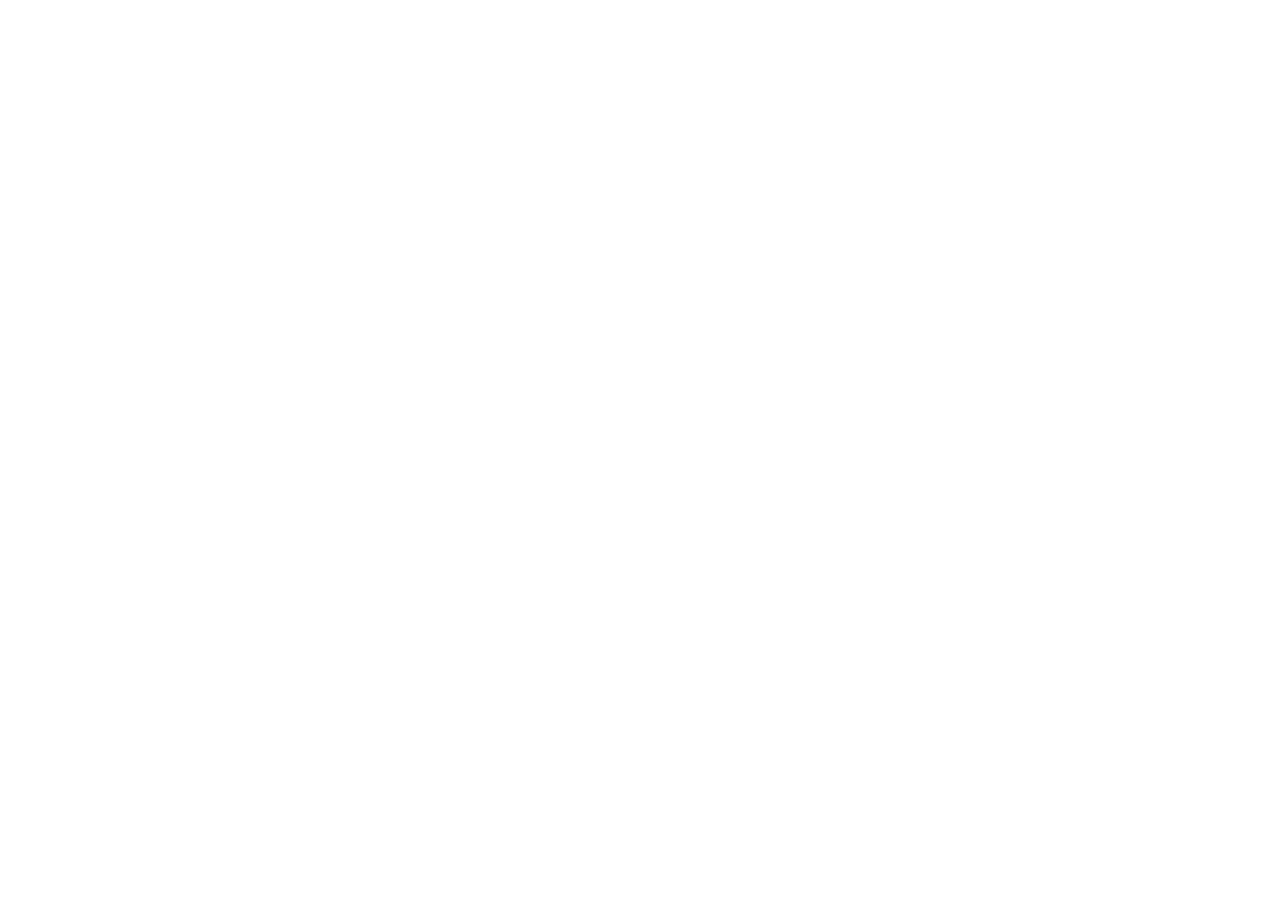
==== index.html @ 8ff92136 "primero" ====
<!DOCTYPE html>
<html lang="en">
<head>
    <meta charset="UTF-8">
    <meta http-equiv="X-UA-Compatible" content="IE=edge">
    <meta name="viewport" content="width=device-width, initial-scale=1.0">
    <title>Document</title>
</head>
<body>
    
</body>
</html>
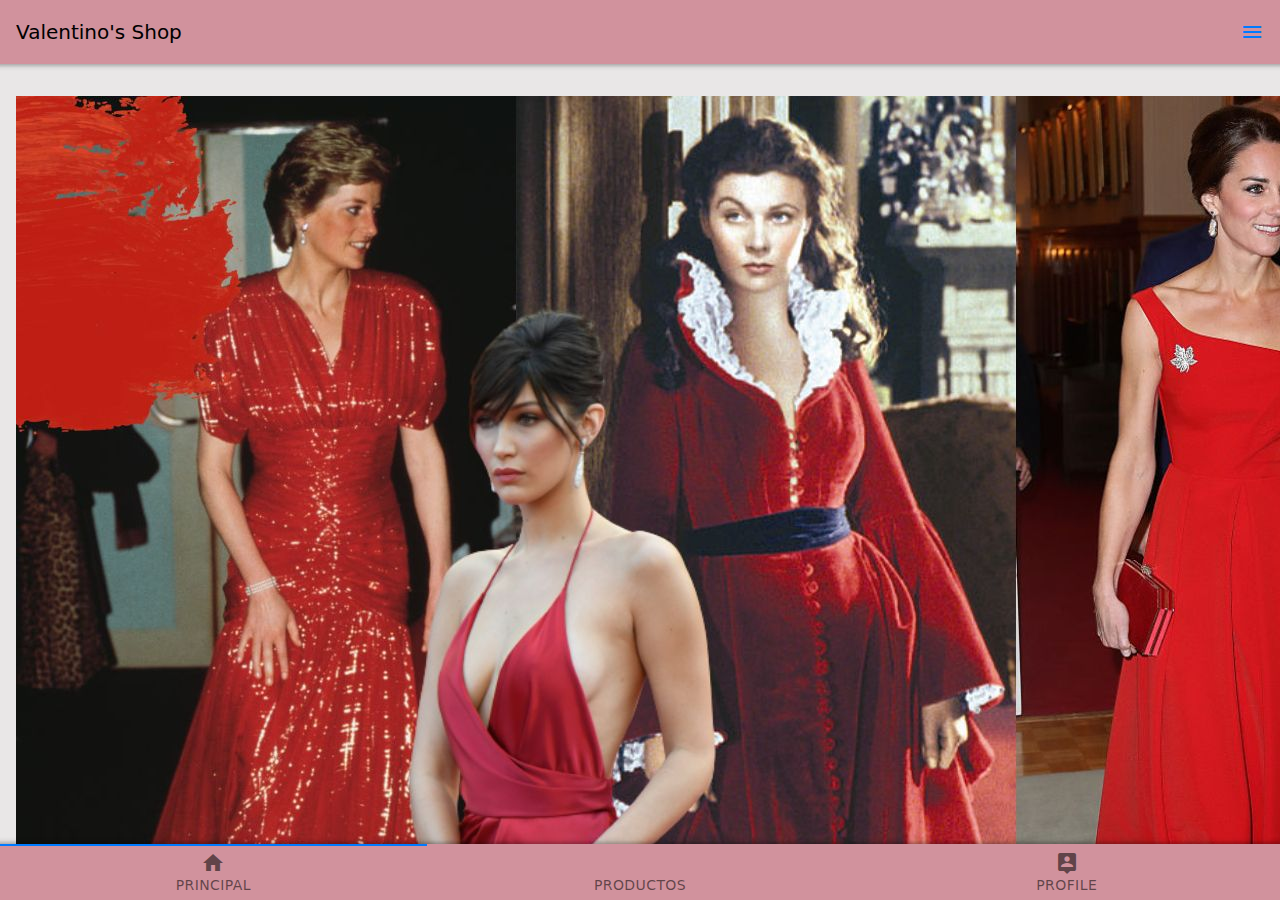
==== commit 96634439: "Dassa" ====
--- a/index.html
+++ b/index.html
@@ -4,9 +4,275 @@
     <meta charset="UTF-8">
     <meta http-equiv="X-UA-Compatible" content="IE=edge">
     <meta name="viewport" content="width=device-width, initial-scale=1.0">
-    <title>Document</title>
+    <title>Valentino's Shop</title>
+
+    <link href="css/framework7.bundle.min.css" rel="stylesheet">
+    <link href="https://fonts.googleapis.com/icon?family=Material+Icons" rel="stylesheet">
+    <link href="css/style.css" rel="stylesheet">
 </head>
 <body>
-    
+    <div id="app">
+		<div class="view view-main view-init">
+			
+			<section class="panel panel-left panel-cover" >
+			
+				<div class="info-menu" style="background-color: rgb(209, 146, 157);">
+								
+					<div class="row">
+					
+						<article class="col-30 text-align-center">
+							<span class="material-icons icon-usuario">portrait</span>
+						</article>
+						<article class="col-70">
+							<p class="nombre">Nombre Completo</p>
+							<p>nombre@gmail.com</p>
+							<p>Honduras</p>
+						</article>
+					
+					</div>
+					
+					<a href="#" class="button button-fill button-perfil"><span class="material-icons">logout</span>Logout</a>
+				</div>
+								
+				<h2 class="block-title">Menu</h2>
+				
+                <!-- CATEGORIAS -->
+				<div class="list accordion-list" style="margin-bottom: 0;">
+					<ul>
+						<li class="accordion-item" ><a href="#" class="item-content item-link" >
+							<div class="item-inner">
+							  <div class="item-title">Categories</div>
+							</div></a>
+						  <div class="accordion-item-content">
+							<div class="block">
+							 
+								<div class="list">
+								  <ul>
+									<li>
+									  <a href="/productos/" class="item-content panel-close">
+										<div class="item-inner">
+											<div class="item-title-row">
+												<div class="item-title" style="color: rgb(209, 146, 157);">Ropa de Mujer</div>
+											</div> 					
+										</div>
+									  </a>
+									</li>
+									<li>
+									  <a href="/productos/" class="item-content panel-close">
+										<div class="item-inner">
+											<div class="item-title-row">
+												<div class="item-title"  style="color: rgb(209, 146, 157);">Ropa de Hombre</div>
+											</div> 					
+										</div>
+									  </a>
+									</li>
+
+                                    <li>
+                                        <a href="/productos/" class="item-content panel-close">
+                                          <div class="item-inner">
+                                              <div class="item-title-row">
+                                                  <div class="item-title" style="color: rgb(209, 146, 157);">Ropa de Niño</div>
+                                              </div> 					
+                                          </div>
+                                        </a>
+                                      </li>
+									</ul>
+								</div>
+							</div>
+						  </div>
+						</li>
+					</ul>
+				</div>
+				
+				<div class="list media-list" style="margin-top: 0;">
+				  <ul>
+					<li>
+					  <a href="/home/" class="item-link item-content panel-close">
+						<div class="item-media"><i class="material-icons"  style="color: rgb(209, 146, 157);">home</i></div>
+						<div class="item-inner">
+							<div class="item-title-row">
+								<div class="item-title">Inicio</div>
+							</div> 					
+						</div>
+					  </a>
+					</li>
+					<li>
+					  <a href="/productos/" class="item-link item-content panel-close">
+						<div class="item-media"><i class="material-icons"  style="color: rgb(209, 146, 157);">inventory</i></div>
+						<div class="item-inner">
+							<div class="item-title-row">
+								<div class="item-title">Favoritos</div>
+							</div> 					
+						</div>
+					  </a>
+					</li>
+					<li>
+					  <a href="/home/" class="item-link item-content">
+						<div class="item-media"><i class="material-icons"  style="color: rgb(209, 146, 157);">shopping_cart</i></div>
+						<div class="item-inner">
+							<div class="item-title-row">
+								<div class="item-title">Carito</div>
+							</div> 					
+						</div>
+					  </a>
+					</li>
+					<li>
+					  <a href="/home/" class="item-link item-content">
+						<div class="item-media"><i class="material-icons"  style="color: rgb(209, 146, 157);">shopping_bag</i></div>
+						<div class="item-inner">
+							<div class="item-title-row">
+								<div class="item-title">Mi Orden</div>
+							</div> 					
+						</div>
+					  </a>
+					</li>
+					<li>
+					  <a href="/home/" class="item-link item-content">
+						<div class="item-media"><i class="material-icons" style="color: rgb(209, 146, 157);">person_pin</i></div>
+						<div class="item-inner">
+							<div class="item-title-row">
+								<div class="item-title">Profile</div>
+							</div> 					
+						</div>
+					  </a>
+					</li>
+				  </ul>
+				</div>
+								
+			
+			</section>
+        
+			<section data-name="home" class="page">
+
+			  <!-- Top Navbar -->
+			  <nav class="navbar">
+				<div class="navbar-bg"></div>
+				<div class="navbar-inner" style="background-color: rgb(209, 146, 157);">
+				  	<div class="title">Valentino's Shop</div>
+					<div class="right">
+						<a href="#" class="link panel-open" data-panel=".panel-left"><span class="material-icons">menu</span></a>
+					</div>
+				</div>
+			  </nav>
+
+
+			  <section class="page-content" style="background-color: rgb(233, 231, 231);">
+                <div class="block">
+                    <div class="banner-inicio" style="background-color: #fff; border-radius: 5px;">
+                        <div class="row">
+                            <article class="col-auto">
+                                <img src="img/RopaMujer/Vestidos/vestidos-rojos-1610627155.jpg" class="img-fluid">
+                            </article>
+                            <article class="col-45">
+                                <h4 style="color: black;">Nuevo Surtido de: </h4>
+                                <h1 style="color: black; font-size: 20px; font-family: 'Gill Sans', 'Gill Sans MT', Calibri, 'Trebuchet MS', sans-serif;"><b>Ropa Femenina</b></h1>
+                               
+                            </article>
+                            
+                            <article class="col-55">
+                                <div class="precio">
+                                    Desde <b>$24.00</b>
+                                </div>
+                            </article>
+                        </div>
+                </div>
+
+                <div class="block-title">Styled Cards</div>
+                <div class="card demo-card-header-pic">
+                  <div style="background-image:url(./img/RopaMujer/Camisa/10f7087f4c95cf14f232981d6c8e53c7.jpg); "
+                    class="card-header align-items-flex-end">Journey To Mountains</div>
+                  <div class="card-content card-content-padding">
+                    <p>Quisque eget vestibulum nulla. Quisque quis dui quis ex ultricies efficitur vitae non felis. Phasellus
+                      quis nibh hendrerit...</p>
+                  </div>
+                  <div class="card-footer"><a href="#" class="link">Like</a><a href="#" class="link">Read more</a></div>
+                </div>
+
+                
+
+
+                </div>
+                    
+               
+			  </section>
+
+			</section>
+
+			<nav class="toolbar toolbar-bottom tabbar tabbar-labels" style="background-color: rgb(209, 146, 157);">
+			  <div class="toolbar-inner">
+				<a class="tab-link">
+					<i class="material-icons">home</i>
+					Principal
+				</a>
+				<a class="tab-link">
+					<i class="material-icons">inventory</i>
+					Productos
+				</a>
+				<a class="tab-link">
+					<i class="material-icons">person_pin</i>
+					Profile
+				</a>
+			  </div>
+			</nav>
+			
+
+            <!--- 
+			<section id="login" class="login-screen modal-in">
+				<div class="view">
+					<section class="page">
+						<div class="page-content login-screen-content">
+							<div class="login-screen-title">
+								<h2>Are You Member?</h2>
+								<h4>Sign in to Continue</h4>
+							</div>
+							<div class="block">
+							
+								<form id="form-login" autocomplete="off">
+								  <div class="list">
+									<ul>
+									  <li class="item-content item-input">
+										<div class="item-inner">
+										  <div class="item-title item-floating-label">Username</div>
+										  <div class="item-input-wrap">
+											<input type="text" id="userNameField" name="username" placeholder="Your username" required validate>
+										  </div>
+										</div>
+									  </li>
+									  <li class="item-content item-input">
+										<div class="item-inner">
+										  <div class="item-title item-floating-label">Password</div>
+										  <div class="item-input-wrap">
+											<input type="password" name="password" placeholder="Your password" required validate>
+										  </div>
+										</div>
+									  </li>
+									</ul>
+								  </div>
+								  <div class="list">
+									<ul>
+									  <li><a href="#" class="button button-fill" id="btnLogin">Sign In</a></li>
+									</ul>
+									<div class="block-footer">
+									  <p>Not member? <a href="/sign-up/" class="link">Sign Up</a></p>
+									  <p><a href="#" class="login-screen-close">Cancel</a></p>
+									</div>
+								  </div>
+								</form>
+								
+							</div>-->
+						
+                        </div><!-- /page-content -->
+					</section><!-- /page -->
+				</div><!-- /view -->
+			</section>
+
+
+
+            
+		</div> 
+	</div>
+
+    <script src="js/framework7.bundle.min.js"></script>
+	<script src="js/app.js"></script>
 </body>
 </html>--- a/css/framework7.bundle.min.css
+++ b/css/framework7.bundle.min.css
@@ -0,0 +1,13 @@
+/**
+ * Framework7 5.7.5
+ * Full featured mobile HTML framework for building iOS & Android apps
+ * https://framework7.io/
+ *
+ * Copyright 2014-2020 Vladimir Kharlampidi
+ *
+ * Released under the MIT License
+ *
+ * Released on: May 16, 2020
+ */
+
+:root{--f7-theme-color:#007aff;--f7-theme-color-rgb:0,122,255;--f7-theme-color-shade:#0066d6;--f7-theme-color-tint:#298fff;--f7-safe-area-left:0px;--f7-safe-area-right:0px;--f7-safe-area-top:0px;--f7-safe-area-bottom:0px;--f7-safe-area-outer-left:0px;--f7-safe-area-outer-right:0px;--f7-device-pixel-ratio:1}@supports (left:env(safe-area-inset-left)){:root{--f7-safe-area-top:env(safe-area-inset-top);--f7-safe-area-bottom:env(safe-area-inset-bottom)}:root .ios-edges,:root .ios-left-edge,:root .panel-left,:root .popup,:root .safe-area-left,:root .safe-areas,:root .sheet-modal{--f7-safe-area-left:env(safe-area-inset-left);--f7-safe-area-outer-left:env(safe-area-inset-left)}:root .ios-edges,:root .ios-right-edge,:root .panel-right,:root .popup,:root .safe-area-right,:root .safe-areas,:root .sheet-modal{--f7-safe-area-right:env(safe-area-inset-right);--f7-safe-area-outer-right:env(safe-area-inset-right)}:root .no-ios-edges,:root .no-ios-left-edge,:root .no-safe-area-left,:root .no-safe-areas{--f7-safe-area-left:0px;--f7-safe-area-outer-left:0px}:root .no-ios-edges,:root .no-ios-right-edge,:root .no-safe-area-right,:root .no-safe-areas{--f7-safe-area-right:0px;--f7-safe-area-outer-right:0px}}@media (-webkit-min-device-pixel-ratio:2),(min-resolution:2dppx){:root{--f7-device-pixel-ratio:2}}@media (-webkit-min-device-pixel-ratio:3),(min-resolution:3dppx){:root{--f7-device-pixel-ratio:3}}:root{--f7-font-size:14px;--f7-bars-bg-image:none;--f7-bars-translucent-opacity:0.8;--f7-bars-translucent-blur:20px;--f7-bars-shadow-bottom-image:linear-gradient(to bottom, rgba(0, 0, 0, 0.25) 0%, rgba(0, 0, 0, 0.08) 40%, rgba(0, 0, 0, 0.04) 50%, rgba(0, 0, 0, 0) 90%, rgba(0, 0, 0, 0) 100%);--f7-bars-shadow-top-image:linear-gradient(to top, rgba(0, 0, 0, 0.25) 0%, rgba(0, 0, 0, 0.08) 40%, rgba(0, 0, 0, 0.04) 50%, rgba(0, 0, 0, 0) 90%, rgba(0, 0, 0, 0) 100%);--f7-bars-text-color:#000;--f7-bars-bg-color:#f7f7f8;--f7-bars-bg-color-rgb:247,247,248}:root .theme-dark,:root.theme-dark{--f7-bars-text-color:#fff}.ios{--f7-font-family:-apple-system,SF Pro Text,SF UI Text,system-ui,Helvetica Neue,Helvetica,Arial,sans-serif;--f7-line-height:1.4;--f7-text-color:#000;--f7-bars-border-color:rgba(0, 0, 0, 0.25)}.ios .theme-dark,.ios.theme-dark{--f7-text-color:#fff;--f7-bars-bg-color:#121212;--f7-bars-bg-color-rgb:22,22,22;--f7-bars-border-color:rgba(255, 255, 255, 0.16)}.md{--f7-font-family:Roboto,system-ui,Noto,Helvetica,Arial,sans-serif;--f7-line-height:1.5;--f7-bars-border-color:transparent;--f7-text-color:#212121}.md .theme-dark,.md.theme-dark{--f7-text-color:rgba(255, 255, 255, 0.87);--f7-bars-bg-color:#202020}.aurora{--f7-font-family:-apple-system,system-ui,Helvetica,Arial,sans-serif;--f7-line-height:1.5;--f7-text-color:#000;--f7-bars-border-color:rgba(0, 0, 0, 0.2)}.aurora .theme-dark,.aurora.theme-dark{--f7-text-color:#fff;--f7-bars-bg-color:#202020;--f7-bars-border-color:rgba(255, 255, 255, 0.1)}.text-color-primary{--f7-theme-color-text-color:var(--f7-theme-color)}.bg-color-primary{--f7-theme-color-bg-color:var(--f7-theme-color)}.border-color-primary{--f7-theme-color-border-color:var(--f7-theme-color)}.ripple-color-primary{--f7-theme-color-ripple-color:rgba(var(--f7-theme-color-rgb), 0.3)}:root{--f7-color-red:#ff3b30;--f7-color-red-rgb:255,59,48;--f7-color-red-shade:#ff1407;--f7-color-red-tint:#ff6259;--f7-color-green:#4cd964;--f7-color-green-rgb:76,217,100;--f7-color-green-shade:#2cd048;--f7-color-green-tint:#6ee081;--f7-color-blue:#2196f3;--f7-color-blue-rgb:33,150,243;--f7-color-blue-shade:#0c82df;--f7-color-blue-tint:#48a8f5;--f7-color-pink:#ff2d55;--f7-color-pink-rgb:255,45,85;--f7-color-pink-shade:#ff0434;--f7-color-pink-tint:#ff5676;--f7-color-yellow:#ffcc00;--f7-color-yellow-rgb:255,204,0;--f7-color-yellow-shade:#d6ab00;--f7-color-yellow-tint:#ffd429;--f7-color-orange:#ff9500;--f7-color-orange-rgb:255,149,0;--f7-color-orange-shade:#d67d00;--f7-color-orange-tint:#ffa629;--f7-color-purple:#9c27b0;--f7-color-purple-rgb:156,39,176;--f7-color-purple-shade:#7e208f;--f7-color-purple-tint:#b92fd1;--f7-color-deeppurple:#673ab7;--f7-color-deeppurple-rgb:103,58,183;--f7-color-deeppurple-shade:#563098;--f7-color-deeppurple-tint:#7c52c8;--f7-color-lightblue:#5ac8fa;--f7-color-lightblue-rgb:90,200,250;--f7-color-lightblue-shade:#32bbf9;--f7-color-lightblue-tint:#82d5fb;--f7-color-teal:#009688;--f7-color-teal-rgb:0,150,136;--f7-color-teal-shade:#006d63;--f7-color-teal-tint:#00bfad;--f7-color-lime:#cddc39;--f7-color-lime-rgb:205,220,57;--f7-color-lime-shade:#bac923;--f7-color-lime-tint:#d6e25c;--f7-color-deeporange:#ff6b22;--f7-color-deeporange-rgb:255,107,34;--f7-color-deeporange-shade:#f85200;--f7-color-deeporange-tint:#ff864b;--f7-color-gray:#8e8e93;--f7-color-gray-rgb:142,142,147;--f7-color-gray-shade:#79797f;--f7-color-gray-tint:#a3a3a7;--f7-color-white:#ffffff;--f7-color-white-rgb:255,255,255;--f7-color-white-shade:#ebebeb;--f7-color-white-tint:#ffffff;--f7-color-black:#000000;--f7-color-black-rgb:0,0,0;--f7-color-black-shade:#000000;--f7-color-black-tint:#141414}.color-theme-red{--f7-theme-color:#ff3b30;--f7-theme-color-rgb:255,59,48;--f7-theme-color-shade:#ff1407;--f7-theme-color-tint:#ff6259}.color-theme-green{--f7-theme-color:#4cd964;--f7-theme-color-rgb:76,217,100;--f7-theme-color-shade:#2cd048;--f7-theme-color-tint:#6ee081}.color-theme-blue{--f7-theme-color:#2196f3;--f7-theme-color-rgb:33,150,243;--f7-theme-color-shade:#0c82df;--f7-theme-color-tint:#48a8f5}.color-theme-pink{--f7-theme-color:#ff2d55;--f7-theme-color-rgb:255,45,85;--f7-theme-color-shade:#ff0434;--f7-theme-color-tint:#ff5676}.color-theme-yellow{--f7-theme-color:#ffcc00;--f7-theme-color-rgb:255,204,0;--f7-theme-color-shade:#d6ab00;--f7-theme-color-tint:#ffd429}.color-theme-orange{--f7-theme-color:#ff9500;--f7-theme-color-rgb:255,149,0;--f7-theme-color-shade:#d67d00;--f7-theme-color-tint:#ffa629}.color-theme-purple{--f7-theme-color:#9c27b0;--f7-theme-color-rgb:156,39,176;--f7-theme-color-shade:#7e208f;--f7-theme-color-tint:#b92fd1}.color-theme-deeppurple{--f7-theme-color:#673ab7;--f7-theme-color-rgb:103,58,183;--f7-theme-color-shade:#563098;--f7-theme-color-tint:#7c52c8}.color-theme-lightblue{--f7-theme-color:#5ac8fa;--f7-theme-color-rgb:90,200,250;--f7-theme-color-shade:#32bbf9;--f7-theme-color-tint:#82d5fb}.color-theme-teal{--f7-theme-color:#009688;--f7-theme-color-rgb:0,150,136;--f7-theme-color-shade:#006d63;--f7-theme-color-tint:#00bfad}.color-theme-lime{--f7-theme-color:#cddc39;--f7-theme-color-rgb:205,220,57;--f7-theme-color-shade:#bac923;--f7-theme-color-tint:#d6e25c}.color-theme-deeporange{--f7-theme-color:#ff6b22;--f7-theme-color-rgb:255,107,34;--f7-theme-color-shade:#f85200;--f7-theme-color-tint:#ff864b}.color-theme-gray{--f7-theme-color:#8e8e93;--f7-theme-color-rgb:142,142,147;--f7-theme-color-shade:#79797f;--f7-theme-color-tint:#a3a3a7}.color-theme-white{--f7-theme-color:#ffffff;--f7-theme-color-rgb:255,255,255;--f7-theme-color-shade:#ebebeb;--f7-theme-color-tint:#ffffff}.color-theme-black{--f7-theme-color:#000000;--f7-theme-color-rgb:0,0,0;--f7-theme-color-shade:#000000;--f7-theme-color-tint:#141414}.color-red{--f7-theme-color:#ff3b30;--f7-theme-color-rgb:255,59,48;--f7-theme-color-shade:#ff1407;--f7-theme-color-tint:#ff6259}.text-color-red{--f7-theme-color-text-color:#ff3b30}.bg-color-red{--f7-theme-color-bg-color:#ff3b30}.border-color-red{--f7-theme-color-border-color:#ff3b30}.ripple-color-red,.ripple-red{--f7-theme-color-ripple-color:rgba(255, 59, 48, 0.3)}.color-green{--f7-theme-color:#4cd964;--f7-theme-color-rgb:76,217,100;--f7-theme-color-shade:#2cd048;--f7-theme-color-tint:#6ee081}.text-color-green{--f7-theme-color-text-color:#4cd964}.bg-color-green{--f7-theme-color-bg-color:#4cd964}.border-color-green{--f7-theme-color-border-color:#4cd964}.ripple-color-green,.ripple-green{--f7-theme-color-ripple-color:rgba(76, 217, 100, 0.3)}.color-blue{--f7-theme-color:#2196f3;--f7-theme-color-rgb:33,150,243;--f7-theme-color-shade:#0c82df;--f7-theme-color-tint:#48a8f5}.text-color-blue{--f7-theme-color-text-color:#2196f3}.bg-color-blue{--f7-theme-color-bg-color:#2196f3}.border-color-blue{--f7-theme-color-border-color:#2196f3}.ripple-blue,.ripple-color-blue{--f7-theme-color-ripple-color:rgba(33, 150, 243, 0.3)}.color-pink{--f7-theme-color:#ff2d55;--f7-theme-color-rgb:255,45,85;--f7-theme-color-shade:#ff0434;--f7-theme-color-tint:#ff5676}.text-color-pink{--f7-theme-color-text-color:#ff2d55}.bg-color-pink{--f7-theme-color-bg-color:#ff2d55}.border-color-pink{--f7-theme-color-border-color:#ff2d55}.ripple-color-pink,.ripple-pink{--f7-theme-color-ripple-color:rgba(255, 45, 85, 0.3)}.color-yellow{--f7-theme-color:#ffcc00;--f7-theme-color-rgb:255,204,0;--f7-theme-color-shade:#d6ab00;--f7-theme-color-tint:#ffd429}.text-color-yellow{--f7-theme-color-text-color:#ffcc00}.bg-color-yellow{--f7-theme-color-bg-color:#ffcc00}.border-color-yellow{--f7-theme-color-border-color:#ffcc00}.ripple-color-yellow,.ripple-yellow{--f7-theme-color-ripple-color:rgba(255, 204, 0, 0.3)}.color-orange{--f7-theme-color:#ff9500;--f7-theme-color-rgb:255,149,0;--f7-theme-color-shade:#d67d00;--f7-theme-color-tint:#ffa629}.text-color-orange{--f7-theme-color-text-color:#ff9500}.bg-color-orange{--f7-theme-color-bg-color:#ff9500}.border-color-orange{--f7-theme-color-border-color:#ff9500}.ripple-color-orange,.ripple-orange{--f7-theme-color-ripple-color:rgba(255, 149, 0, 0.3)}.color-purple{--f7-theme-color:#9c27b0;--f7-theme-color-rgb:156,39,176;--f7-theme-color-shade:#7e208f;--f7-theme-color-tint:#b92fd1}.text-color-purple{--f7-theme-color-text-color:#9c27b0}.bg-color-purple{--f7-theme-color-bg-color:#9c27b0}.border-color-purple{--f7-theme-color-border-color:#9c27b0}.ripple-color-purple,.ripple-purple{--f7-theme-color-ripple-color:rgba(156, 39, 176, 0.3)}.color-deeppurple{--f7-theme-color:#673ab7;--f7-theme-color-rgb:103,58,183;--f7-theme-color-shade:#563098;--f7-theme-color-tint:#7c52c8}.text-color-deeppurple{--f7-theme-color-text-color:#673ab7}.bg-color-deeppurple{--f7-theme-color-bg-color:#673ab7}.border-color-deeppurple{--f7-theme-color-border-color:#673ab7}.ripple-color-deeppurple,.ripple-deeppurple{--f7-theme-color-ripple-color:rgba(103, 58, 183, 0.3)}.color-lightblue{--f7-theme-color:#5ac8fa;--f7-theme-color-rgb:90,200,250;--f7-theme-color-shade:#32bbf9;--f7-theme-color-tint:#82d5fb}.text-color-lightblue{--f7-theme-color-text-color:#5ac8fa}.bg-color-lightblue{--f7-theme-color-bg-color:#5ac8fa}.border-color-lightblue{--f7-theme-color-border-color:#5ac8fa}.ripple-color-lightblue,.ripple-lightblue{--f7-theme-color-ripple-color:rgba(90, 200, 250, 0.3)}.color-teal{--f7-theme-color:#009688;--f7-theme-color-rgb:0,150,136;--f7-theme-color-shade:#006d63;--f7-theme-color-tint:#00bfad}.text-color-teal{--f7-theme-color-text-color:#009688}.bg-color-teal{--f7-theme-color-bg-color:#009688}.border-color-teal{--f7-theme-color-border-color:#009688}.ripple-color-teal,.ripple-teal{--f7-theme-color-ripple-color:rgba(0, 150, 136, 0.3)}.color-lime{--f7-theme-color:#cddc39;--f7-theme-color-rgb:205,220,57;--f7-theme-color-shade:#bac923;--f7-theme-color-tint:#d6e25c}.text-color-lime{--f7-theme-color-text-color:#cddc39}.bg-color-lime{--f7-theme-color-bg-color:#cddc39}.border-color-lime{--f7-theme-color-border-color:#cddc39}.ripple-color-lime,.ripple-lime{--f7-theme-color-ripple-color:rgba(205, 220, 57, 0.3)}.color-deeporange{--f7-theme-color:#ff6b22;--f7-theme-color-rgb:255,107,34;--f7-theme-color-shade:#f85200;--f7-theme-color-tint:#ff864b}.text-color-deeporange{--f7-theme-color-text-color:#ff6b22}.bg-color-deeporange{--f7-theme-color-bg-color:#ff6b22}.border-color-deeporange{--f7-theme-color-border-color:#ff6b22}.ripple-color-deeporange,.ripple-deeporange{--f7-theme-color-ripple-color:rgba(255, 107, 34, 0.3)}.color-gray{--f7-theme-color:#8e8e93;--f7-theme-color-rgb:142,142,147;--f7-theme-color-shade:#79797f;--f7-theme-color-tint:#a3a3a7}.text-color-gray{--f7-theme-color-text-color:#8e8e93}.bg-color-gray{--f7-theme-color-bg-color:#8e8e93}.border-color-gray{--f7-theme-color-border-color:#8e8e93}.ripple-color-gray,.ripple-gray{--f7-theme-color-ripple-color:rgba(142, 142, 147, 0.3)}.color-white{--f7-theme-color:#ffffff;--f7-theme-color-rgb:255,255,255;--f7-theme-color-shade:#ebebeb;--f7-theme-color-tint:#ffffff}.text-color-white{--f7-theme-color-text-color:#ffffff}.bg-color-white{--f7-theme-color-bg-color:#ffffff}.border-color-white{--f7-theme-color-border-color:#ffffff}.ripple-color-white,.ripple-white{--f7-theme-color-ripple-color:rgba(255, 255, 255, 0.3)}.color-black{--f7-theme-color:#000000;--f7-theme-color-rgb:0,0,0;--f7-theme-color-shade:#000000;--f7-theme-color-tint:#141414}.text-color-black{--f7-theme-color-text-color:#000000}.bg-color-black{--f7-theme-color-bg-color:#000000}.border-color-black{--f7-theme-color-border-color:#000000}.ripple-black,.ripple-color-black{--f7-theme-color-ripple-color:rgba(0, 0, 0, 0.3)}@font-face{font-family:framework7-core-icons;src:url("data:application/font-woff;charset=utf-8;base64, [base64]//[base64]/DZfGbiZGEDgZk2iIYz+/+NfL0sa02cgl4MBLA0AJsoLsnjaY2BkYGD6/K+XQY8l7f8PBgaWNAagCArwBACRVQXFeNpjYGRgYPBkkGZgYQABJiBmZACJOTDogQQADdEA3AB42mNgYfzCOIGBlYGB0YcxjYGBwR1Kf2WQZGhhYGBiYGVmgAFGBiQQkOaawtDAoMBQxXjg/wEGPabPjMUwNYwHwEoUGMQAQ7UMZAAAeNpj2M0gyAACqxgGNWAMAGIdID4A5OwD0rOA+BBI7P9PhuNAMSBmSYOK+wKxExCfBWIJoNzZ/z8Y3YBsF6g4kM2UBpFjBNJMb/7/Z9gNZBtDzGY6CzGHCcQHigMA2dAWtwAAAHjaY2BgYGaAYBkGRgYQiAHyGMF8FgYHIM3DwMHABGQrMOgyWDLEM1T9/w8UBfEMgLzE////P/5//f/V/xv+r4eaAAeMbAxwIUYmIMHEgKYAYjUcsDAwsLKxc3BycfPw8jEQA/[base64]/AQWBEYEZgR4BIoEsgTIBOIFAnja7VXBTyNVGP++Ke106XamnbYztYeVlukMRmWl03ZwLdAIeCCKZgOKXBY2m15Es8S03lpuSzaSGsOGQPZGoomegI0mmwjVC5uNdZPGgzGc8MDG4ImLmyxTvzfTKmX/A7PJe/O995vXN7/3+37fK3AQBIB1nAYX8NC/hXA5t813wV+pLY/7ILft4mgIWy4Guxm8zXvwaW4bGW4EjaBuBHuDy58VCjhtfRtEg3ZDajW70yg4wMbPsefY/x7jzmAuQl/nbBi6qF/A93CWKkyECCgAUsITllPZtJaSw56ElnabuoiKqX8zlctN5e4uTEwsTOCo/6YgLAqLmM9NDQ1NvT/B4CfCTT8DHQ7NH9Ggj0gAyYTIsZ1GUNfS2dSLKKOOiH/4emTf3p5PjvsOxW2OO/TJPb7dPYYeig7n5hHW8Cu6B16gXRRez+ie3gTbQ46EeSXBWBJbzC9pS3z/yPj8/O3rffx3c2Njc6MrS1olwvfN356fHx/u50fnRkfnbF6gwS6d1w0Q4mlLc7dUUjc2MGsHaHE/wQ1cAS99NRJnixQeN6wHVbVeV6u/p53YWgt+/AlvsP1MVFA3qyiqVr2qTrciYPMJafEyaUH3mZkdQaIfJkmZvJdRcyOdnM68u8vOfyg+Qtch04TmjhLsG2HYdzibREY39zfVSkX9np7lZOf7DFFV+NbrZLmi2jpaK10F7gR8LL9JnRYoJmXU1LkelQtIak+XFOC4/H52v93esH6xTtfW0IUpdK2t/blvtl+ZTw/+ha1TtuxZzZhgdP+auMF0Mr6osYCDJGBbszy+g3nw0EThB2g1vqQeLKqEUeh921mzgG+iBgEaMblsrWz3mFlMC/wyL1MXZG+x6EVNYBOGCXyxyNtnhlms0+/ZfwcMYTzizsQjWLcMrJ8Yxrph2JxrGKW8kG5JZLpitAnRx4+jNScQj+bf8CH8iq+CAECZU2QRBSQmZlaZmOsOBLo/doc8V/yCePHzL8Vun/i1F/m8eNEvOGe4hm8RB+Y1chGvb9qJQc0O4HgcZByj3Pmp+oCSd8bhnpa/j2dCM+pr5uTkJ5NbM8PDM8NLH4RmLtFs0hy4MsKQTr2Yw6jIbHvxrPA6xJKFtbZUpRJhnTxJBPKGw/[base64]/E60zfrePG/Qr7fab/+gHfZG6YekB03Or8fp/tQsz1vW95E49EN6eoPGLbD+buJ3To63UhqsYizFEqlll+as1yd0+AC8wvlwmDJ6E2EzlR1Y/VOo3FndbWcLVOrsOcr2NdoWL818G7FLJfNiv08X7f2N+OZuF5n9Wo9wMEqrrBh2q5bF+PHGcSP1RTlJphxqop1zjitO52USS/Z7bxuAceWrJadPwMy5C2ev+V1rIhXn9HtH4d0614AAAB42q2QvU7DMBSFj9u0EgyIgewe26qJnA79G6nUpQtiyB5S01ht4sqNVFW8DBsbIxtPwcLEzltw7RqJoQNDI135y/G59rkGcIVXMBy/Du49M4R48dzAJT48N5GwW88BQvbsuYVr9um5jbARkpMFF/R357osM/Tw5LmBG7x7buIBX54D9FjtuQXO3jy3Sf/GDBpbHGCgsEKBGpwy5+jSOoBAggn6xCk2yLAkV0llSFmQOyOyeklnKLeLmd4ejFoVNe/kXT4QyaTP0022VKUyfFFkZpOVW7Uk5yM121aJPYUwWGOEiK62LImU4wo7spqslHtt1qMo10ZGKtcVySe9fw1zJ9ZuNTSfdFPFNBfHlOr/EY7+BENSx1S/b4O5ruq5NivJB7HgU34yKunJMBpH9jnOMXhKPkP7yvk4ZbFpYrfa2ZBKs1O64kIksRCCn+HSH1E3hiEAeNptkAlPwkAUhGfAAxAsyCV4/hbjfd+3aWq7SiN0yXY5/rzRhVKhiZs06b5v3rzZhxTG5+cbxH/nyHxECmkUUUYFVdRQxyoaaGIN69jBLvawjwMcGu0xTnCKM5zjApe4wjVucIs73OMBj3jCM17wijemmOYc57nARWaYZY5LzLPAZVosssQVlllhlTXWucoGm1zjOje4yS1u50LhKLdl+zIsuS3RVzKwlf/Z0qNKdgI7nhWztvjQ5l5wlJKD+LZkqPv1Lofmv5hQGpNCwjY/i2uB1P6H7zraNxW3LUMx6rAi83eptewYy6xyPF+OSDnu9uQgsJ2ekspZDKUahwgHflcoOxBDbf0FijS5uK/XLUzeFIHSFEwq+dkRlifaQgtbyV7gzczoKtHPTphZRlcrO8o8m3G8gKlplMcIisk9m5UlphjFcmQW88z4haZeSXZG3r8TK74rAAAAAAAB//8AAnjaY2BkYGDgAWIZIGYCQmYGTQZGBi0GDyCbBSzGAAANdgDVAHjadVJJTgJBFH1FdwKOIKB0lEEGwSDOs+KsaDyDGzYaE+LCEA/gwjMY4zlcegbjEYwLb4HvVwM9hXS6q/q9V/+/+v9DARhGFjWoVrP9gAhMIuh0IIxq3d81icH+I2fqNQJl/[base64]/UZceHZ7hW6KTKyrlj2Rlr+r4OKve9ZDUlhzNZ23TWQ+yKiNM4dxmdt/APtJZExAB42mNgZGBg4GKQYzBhYMxJLMlj4GBgAYow/P/PAJJhLM6sSoWKfWCAAwDAjgbRAAB42mNgYGBkAIIbCZo5IPpmTaIhjAYAPREFnQAA") format("woff");font-weight:400;font-style:normal}@font-face{font-family:framework7-skeleton;src:url("data:application/font-woff;charset=utf-8;base64, d09GRgABAAAAAAYQAA0AAAAAEcQAAAAAAAAAAAAAAAAAAAAAAAAAAAAAAABGRlRNAAAF9AAAABkAAAAciVvoDU9TLzIAAAGcAAAASwAAAGBRtV1jY21hcAAAAfwAAAC8AAABamglddJjdnQgAAACuAAAAAQAAAAEABEBRGdhc3AAAAXsAAAACAAAAAj //wADZ2x5ZgAAA2wAAACUAAAJjHCzhiRoZWFkAAABMAAAAC4AAAA2ERr/HWhoZWEAAAFgAAAAGgAAACQC8ADFaG10eAAAAegAAAATAAAAtAMAABFsb2NhAAACvAAAAK4AAACuaNBmhG1heHAAAAF8AAAAHwAAACAAmgA5bmFtZQAABAAAAAFQAAACuLf6wytwb3N0AAAFUAAAAJkAAADOCKMIc3jaY2BkYGAA4lUx8ibx/DZfGbiZGEDgRu39AAT9/wAjA+MBIJeDASwNACBICpsAAHjaY2BkYGA88P8Agx6QAQSMYIQCWABQZgK3AAB42mNgZGBgCGPgYGBiAAEQycgAEnNg0AMJAAANJwDUAHjaY2BhZGCcwMDKwMDow5jGwMDgDqW/MkgytDAwMDGwcjLAACMDEghIc01haGBQYKhlPPD/AIMe4wEGB5gaxgNAHgNQjhEA6dgLvQB42mNkYBBkAAJGKB4KAAAOfQAVAHjaY2BgYGaAYBkGRgYQSAHyGMF8FgYPIM3HwMHAxMDGoMSgxWDNEMsQz1D7/z9QXIFBjUGHwRHIT/z////j/w/+3/9/6//N/[base64]/+tFmQ0BprGyMDw/wAjA+MBoJkMooKKgowMDkwM/[base64]/[base64]/z1beESuRi+pPYJ7vinlu11pGoZJT+cdwVEdBFJSbn7djzLql1/iBlBsidLlcBrG2B8MHlRqGSil51nPfEi6AO3jaXc5ZM4IBAEbhp9RF1FhCRbmyVNYskSXG0CaEQvaf2j/LN112bt6Zc/HOETZiOJAJJmSc15ENmxARFTNpSlzCtBmz5iTNW7AoJR08LFmWlbNi1Zp1G/IKijZt2bZj156SfQcOHSk7dqLi1JlzF6ouXbl241ZNXUNTy522ew8edTx59qKrF3S9edf34dOXbz9+/f0DgycTFgAAAAAAAAH//wACeNpjYGBgZACCGwmaOWC69n4AjAYARC0G1wAAAA==") format("woff");font-weight:300,400,500,600,700;font-style:normal,italic}.framework7-root,body,html{position:relative;height:100%;width:100%;overflow-x:hidden}body{margin:0;padding:0;width:100%;background:#fff;overflow:hidden;-webkit-text-size-adjust:100%;-webkit-font-smoothing:antialiased;font-family:var(--f7-font-family);font-size:var(--f7-font-size);line-height:var(--f7-line-height);color:var(--f7-text-color)}.theme-dark body,body.theme-dark{background:#000}.theme-dark{color:var(--f7-text-color)}.framework7-root{overflow:hidden;box-sizing:border-box}.framework7-initializing *,.framework7-initializing :after,.framework7-initializing :before{transition-duration:0s!important}.device-android,.device-ios{cursor:pointer}.device-ios{touch-action:manipulation}@media (width:1024px) and (height:691px) and (orientation:landscape){.framework7-root,body,html{height:671px}}@media (width:1024px) and (height:692px) and (orientation:landscape){.framework7-root,body,html{height:672px}}*{-webkit-tap-highlight-color:transparent;-webkit-touch-callout:none}a,input,select,textarea{outline:0}a{cursor:pointer;text-decoration:none;color:var(--f7-theme-color)}.item-link,.link{cursor:pointer}p{margin:1em 0}.disabled{opacity:.55!important;pointer-events:none!important}html.device-full-viewport,html.device-full-viewport body{height:100vh}.ios .aurora-only,.ios .if-aurora,.ios .if-md,.ios .if-not-ios,.ios .md-only,.ios .not-ios{display:none!important}@media (width:1024px) and (height:691px) and (orientation:landscape){.ios,.ios .framework7-root,.ios body{height:671px}}@media (width:1024px) and (height:692px) and (orientation:landscape){.ios,.ios .framework7-root,.ios body{height:672px}}.md .aurora-only,.md .if-aurora,.md .if-ios,.md .if-not-md,.md .ios-only,.md .not-md{display:none!important}.aurora .if-ios,.aurora .if-md,.aurora .if-not-aurora,.aurora .ios-only,.aurora .md-only,.aurora .not-aurora{display:none!important}.view,.views{position:relative;height:100%;z-index:5000;overflow:hidden;box-sizing:border-box}.framework7-root>.view,.framework7-root>.views{height:calc(100% - var(--f7-appbar-app-offset,0px))}.view-resize-handler{width:6px;height:100%;position:absolute;left:var(--f7-page-master-width);margin-left:-3px;top:0;cursor:col-resize;z-index:1000;display:none}.view-master-detail .view-resize-handler{display:block}:root{--f7-page-master-width:320px;--f7-page-master-border-color:rgba(0, 0, 0, 0.1);--f7-page-master-border-width:1px;--f7-page-swipeback-transition-duration:300ms;--f7-page-parallax-transition-duration:500ms;--f7-page-cover-transition-duration:450ms;--f7-page-dive-transition-duration:500ms;--f7-page-fade-transition-duration:500ms;--f7-page-flip-transition-duration:700ms;--f7-page-push-transition-duration:500ms}.ios{--f7-page-transition-duration:400ms;--f7-page-bg-color:#efeff4}.ios .theme-dark,.ios.theme-dark{--f7-page-bg-color:#000}.md{--f7-page-transition-duration:250ms;--f7-page-bg-color:#fff}.md .theme-dark,.md.theme-dark{--f7-page-bg-color:#121212}.aurora{--f7-page-transition-duration:400ms;--f7-page-bg-color:#f3f3f3}.aurora .theme-dark,.aurora.theme-dark{--f7-page-bg-color:#121212}.theme-dark{--f7-page-master-border-color:rgba(255, 255, 255, 0.1)}.pages{position:relative;width:100%;height:100%;overflow:hidden}.page{box-sizing:border-box;position:absolute;left:0;top:0;width:100%;height:100%;transform:none;background-color:var(--f7-page-bg-color);z-index:1}.page.stacked{display:none}.page-with-navbar-large-collapsed{--f7-navbar-large-collapse-progress:1}.page-previous{pointer-events:none}.page-content{overflow:auto;-webkit-overflow-scrolling:touch;box-sizing:border-box;height:100%;position:relative;z-index:1;padding-top:calc(var(--f7-page-navbar-offset,0px) + var(--f7-page-toolbar-top-offset,0px) + var(--f7-page-subnavbar-offset,0px) + var(--f7-page-searchbar-offset,0px) + var(--f7-page-content-extra-padding-top,0px));padding-bottom:calc(var(--f7-page-toolbar-bottom-offset,0px) + var(--f7-safe-area-bottom) + var(--f7-page-content-extra-padding-bottom,0px))}.page-transitioning,.page-transitioning .page-opacity-effect,.page-transitioning .page-shadow-effect{transition-duration:var(--f7-page-transition-duration)}.page-transitioning-swipeback,.page-transitioning-swipeback .page-opacity-effect,.page-transitioning-swipeback .page-shadow-effect{transition-duration:var(--f7-page-swipeback-transition-duration)}.router-transition-backward .page-current,.router-transition-backward .page-next,.router-transition-backward .page-previous:not(.stacked),.router-transition-forward .page-current,.router-transition-forward .page-next,.router-transition-forward .page-previous:not(.stacked){pointer-events:none}.page-shadow-effect{position:absolute;top:0;width:16px;bottom:0;z-index:-1;content:'';opacity:0;right:100%;background:linear-gradient(to right,rgba(0,0,0,0) 0%,rgba(0,0,0,0) 10%,rgba(0,0,0,.01) 50%,rgba(0,0,0,.2) 100%)}.page-opacity-effect{position:absolute;left:0;top:0;background:rgba(0,0,0,.1);width:100%;bottom:0;content:'';opacity:0;z-index:10000}.ios .page-previous{transform:translate3d(-20%,0,0)}.ios .page-next{transform:translate3d(100%,0,0)}.ios .page-previous .page-opacity-effect{opacity:1}.ios .page-previous:after{opacity:1}.ios .page-current .page-shadow-effect{opacity:1}.ios .router-transition-forward .page-next{animation:ios-page-next-to-current var(--f7-page-transition-duration) forwards}.ios .router-transition-forward .page-next:before{position:absolute;top:0;width:16px;bottom:0;z-index:-1;content:'';opacity:0;right:100%;background:linear-gradient(to right,rgba(0,0,0,0) 0%,rgba(0,0,0,0) 10%,rgba(0,0,0,.01) 50%,rgba(0,0,0,.2) 100%);animation:ios-page-element-fade-in var(--f7-page-transition-duration) forwards}.ios .router-transition-forward .page-current{animation:ios-page-current-to-previous var(--f7-page-transition-duration) forwards}.ios .router-transition-forward .page-current:after{position:absolute;left:0;top:0;background:rgba(0,0,0,.1);width:100%;bottom:0;content:'';opacity:0;z-index:10000;animation:ios-page-element-fade-in var(--f7-page-transition-duration) forwards}.ios .router-transition-backward .page-previous{animation:ios-page-previous-to-current var(--f7-page-transition-duration) forwards}.ios .router-transition-backward .page-previous:after{position:absolute;left:0;top:0;background:rgba(0,0,0,.1);width:100%;bottom:0;content:'';opacity:0;z-index:10000;animation:ios-page-element-fade-out var(--f7-page-transition-duration) forwards}.ios .router-transition-backward .page-current{animation:ios-page-current-to-next var(--f7-page-transition-duration) forwards}.ios .router-transition-backward .page-current:before{position:absolute;top:0;width:16px;bottom:0;z-index:-1;content:'';opacity:0;right:100%;background:linear-gradient(to right,rgba(0,0,0,0) 0%,rgba(0,0,0,0) 10%,rgba(0,0,0,.01) 50%,rgba(0,0,0,.2) 100%);animation:ios-page-element-fade-out var(--f7-page-transition-duration) forwards}@keyframes ios-page-next-to-current{from{transform:translate3d(100%,0,0)}to{transform:translate3d(0%,0,0)}}@keyframes ios-page-previous-to-current{from{transform:translate3d(-20%,0,0)}to{transform:translate3d(0%,0,0)}}@keyframes ios-page-current-to-previous{from{transform:translate3d(0,0,0)}to{transform:translate3d(-20%,0,0)}}@keyframes ios-page-current-to-next{from{transform:translate3d(0,0,0)}to{transform:translate3d(100%,0,0)}}@keyframes ios-page-element-fade-in{from{opacity:0}to{opacity:1}}@keyframes ios-page-element-fade-out{from{opacity:1}to{opacity:0}}.md .page-next{transform:translate3d(0,56px,0);opacity:0;pointer-events:none}.md .page-next.page-next-on-right{transform:translate3d(100%,0,0)}.md .router-transition-forward .page-next{animation:md-page-next-to-current var(--f7-page-transition-duration) forwards}.md .router-transition-forward .page-current{animation:none}.md .router-transition-backward .page-current{animation:md-page-current-to-next var(--f7-page-transition-duration) forwards}.md .router-transition-backward .page-previous{animation:none}@keyframes md-page-next-to-current{from{transform:translate3d(0,56px,0);opacity:0}to{transform:translate3d(0,0px,0);opacity:1}}@keyframes md-page-current-to-next{from{transform:translate3d(0,0,0);opacity:1}to{transform:translate3d(0,56px,0);opacity:0}}.aurora .page-next{pointer-events:none;transform:translate3d(100%,0px,0)}.aurora .page-next.page-next-on-right{transform:translate3d(100%,0,0)}.aurora .page-previous .page-opacity-effect{opacity:1}.aurora .page-previous:after{opacity:1}.aurora .router-transition-forward .page-next{animation:aurora-page-next-to-current var(--f7-page-transition-duration) forwards}.aurora .router-transition-forward .page-current{animation:none}.aurora .router-transition-forward .page-current:after{position:absolute;left:0;top:0;background:rgba(0,0,0,.1);width:100%;bottom:0;content:'';opacity:0;z-index:10000;animation:aurora-page-element-fade-in var(--f7-page-transition-duration) forwards}.aurora .router-transition-backward .page-current{animation:aurora-page-current-to-next var(--f7-page-transition-duration) forwards}.aurora .router-transition-backward .page-previous{animation:none}.aurora .router-transition-backward .page-previous:after{position:absolute;left:0;top:0;background:rgba(0,0,0,.1);width:100%;bottom:0;content:'';opacity:0;z-index:10000;animation:aurora-page-element-fade-out var(--f7-page-transition-duration) forwards}@keyframes aurora-page-next-to-current{from{transform:translate3d(100%,0,0)}to{transform:translate3d(0,0px,0)}}@keyframes aurora-page-current-to-next{from{transform:translate3d(0,0,0)}to{transform:translate3d(100%,0,0)}}@keyframes aurora-page-element-fade-in{from{opacity:0}to{opacity:1}}@keyframes aurora-page-element-fade-out{from{opacity:1}to{opacity:0}}.view:not(.view-master-detail) .page-master-stacked{display:none}.view:not(.view-master-detail) .navbar-master-stacked{display:none}.view-master-detail .navbar-master,.view-master-detail .page-master{width:var(--f7-page-master-width);--f7-safe-area-right:0px;--f7-safe-area-outer-right:0px;border-right:var(--f7-page-master-border-width) solid var(--f7-page-master-border-color)}.view-master-detail .navbar-master-detail,.view-master-detail .page-master-detail{width:calc(100% - var(--f7-page-master-width));--f7-safe-area-left:0px;--f7-safe-area-outer-left:0px;left:var(--f7-page-master-width)}.view-master-detail .page-master{z-index:2;transform:none;pointer-events:auto}.view-master-detail .page-master:after,.view-master-detail .page-master:before{display:none}.view-master-detail.router-transition .page-master{animation:none}.aurora .router-transition-custom .page-next,.aurora .router-transition-custom .page-previous,.ios .router-transition-custom .page-next,.ios .router-transition-custom .page-previous,.md .router-transition-custom .page-next,.md .router-transition-custom .page-previous{opacity:1;transform:none}.router-transition-f7-circle-backward:after,.router-transition-f7-circle-forward:after{content:'';position:absolute;left:50%;top:50%;width:100vmax;height:100vmax;margin-left:-50vmax;margin-top:-50vmax;background:var(--f7-page-bg-color);z-index:100}.router-transition-f7-circle-forward:after{transform:scale(0);border-radius:50%;animation:f7-circle-circle-in .4s forwards}.router-transition-f7-circle-forward .page-next{opacity:0!important;transform:scale(.9)!important;animation:f7-circle-next-to-current .3s forwards;animation-delay:.3s;z-index:150}.router-transition-f7-circle-backward:after{animation:f7-circle-circle-out .3s forwards;animation-delay:350ms}.router-transition-f7-circle-backward .page-current{animation:f7-circle-current-to-next .7s forwards;z-index:150}@keyframes f7-circle-circle-in{from{transform:scale(0);border-radius:50%}50%{border-radius:50%}to{transform:scale(1);border-radius:0%}}@keyframes f7-circle-circle-out{from{transform:scale(1);border-radius:0%}50%{border-radius:50%}to{transform:scale(0);border-radius:50%}}@keyframes f7-circle-next-to-current{from{transform:scale(.9);opacity:0}40%{transform:scale(1.035);opacity:1}to{transform:scale(1);opacity:1}}@keyframes f7-circle-current-to-next{from{transform:scale(1);opacity:1}34%{transform:scale(1.035);opacity:1}57%{transform:scale(.9);opacity:0}to{transform:scale(.9);opacity:0}}.router-transition-f7-cover-v-backward,.router-transition-f7-cover-v-forward{background:#000;perspective:1200px}.router-transition-f7-cover-v-forward .page-next{animation:f7-cover-v-next-to-current var(--f7-page-cover-transition-duration) forwards}.router-transition-f7-cover-v-forward .page-current{animation:f7-cover-v-current-to-prev var(--f7-page-cover-transition-duration) forwards}.router-transition-f7-cover-v-backward .page-current{animation:f7-cover-v-current-to-next var(--f7-page-cover-transition-duration) forwards}.router-transition-f7-cover-v-backward .page-previous{animation:f7-cover-v-prev-to-current var(--f7-page-cover-transition-duration) forwards}@keyframes f7-cover-v-next-to-current{from{transform:translateY(100%)}to{transform:translateY(0%)}}@keyframes f7-cover-v-current-to-next{from{transform:translateY(0%)}to{transform:translateY(100%)}}@keyframes f7-cover-v-current-to-prev{from{transform:translateZ(0);opacity:1}to{transform:translateZ(-300px);opacity:.5}}@keyframes f7-cover-v-prev-to-current{from{transform:translateZ(-300px);opacity:.5}to{transform:translateZ(0);opacity:1}}.router-transition-f7-cover-backward,.router-transition-f7-cover-forward{background:#000;perspective:1200px}.router-transition-f7-cover-forward .page-next{animation:f7-cover-next-to-current var(--f7-page-cover-transition-duration) forwards}.router-transition-f7-cover-forward .page-current{animation:f7-cover-current-to-prev var(--f7-page-cover-transition-duration) forwards}.router-transition-f7-cover-backward .page-current{animation:f7-cover-current-to-next var(--f7-page-cover-transition-duration) forwards}.router-transition-f7-cover-backward .page-previous{animation:f7-cover-prev-to-current var(--f7-page-cover-transition-duration) forwards}@keyframes f7-cover-next-to-current{from{transform:translateX(100%)}to{transform:translateX(0%)}}@keyframes f7-cover-current-to-next{from{transform:translateX(0%)}to{transform:translateX(100%)}}@keyframes f7-cover-current-to-prev{from{transform:translateZ(0);opacity:1}to{transform:translateZ(-300px);opacity:.5}}@keyframes f7-cover-prev-to-current{from{transform:translateZ(-300px);opacity:.5}to{transform:translateZ(0);opacity:1}}.router-transition-f7-dive-backward,.router-transition-f7-dive-forward{background:var(--f7-page-bg-color);perspective:1200px}.router-transition-f7-dive-forward .page-next{animation:f7-dive-next-to-current var(--f7-page-dive-transition-duration) forwards}.router-transition-f7-dive-forward .page-current{animation:f7-dive-current-to-prev var(--f7-page-dive-transition-duration) forwards}.router-transition-f7-dive-backward .page-current{animation:f7-dive-current-to-next var(--f7-page-dive-transition-duration) forwards}.router-transition-f7-dive-backward .page-previous{animation:f7-dive-prev-to-current var(--f7-page-dive-transition-duration) forwards}@keyframes f7-dive-next-to-current{from{opacity:0;transform:translateZ(-150px)}50%{opacity:0}to{opacity:1;transform:translateZ(0px)}}@keyframes f7-dive-current-to-next{from{opacity:1;transform:translateZ(0px)}50%{opacity:0}to{opacity:0;transform:translateZ(-150px)}}@keyframes f7-dive-current-to-prev{from{transform:translateZ(0px);opacity:1}50%{opacity:0}to{opacity:0;transform:translateZ(150px)}}@keyframes f7-dive-prev-to-current{from{opacity:0;transform:translateZ(150px)}50%{opacity:0}to{opacity:1;transform:translateZ(0px)}}.router-transition-f7-fade-backward,.router-transition-f7-fade-forward{background:var(--f7-page-bg-color)}.router-transition-f7-fade-forward .page-next{opacity:0!important;animation:f7-fade-in var(--f7-page-fade-transition-duration) forwards}.router-transition-f7-fade-forward .page-current{animation:f7-fade-out var(--f7-page-fade-transition-duration) forwards}.router-transition-f7-fade-backward .page-current{animation:f7-fade-out var(--f7-page-fade-transition-duration) forwards}.router-transition-f7-fade-backward .page-previous{animation:f7-fade-in var(--f7-page-fade-transition-duration) forwards}@keyframes f7-fade-in{from{opacity:0}50%{opacity:0}to{opacity:1}}@keyframes f7-fade-out{from{opacity:1}50%{opacity:0}to{opacity:0}}.router-transition-f7-flip-backward,.router-transition-f7-flip-forward{background:#000;perspective:1200px}.router-transition-f7-flip-backward .page,.router-transition-f7-flip-forward .page{-webkit-backface-visibility:hidden;backface-visibility:hidden}.router-transition-f7-flip-forward .page-next{animation:f7-flip-next-to-current var(--f7-page-flip-transition-duration) forwards}.router-transition-f7-flip-forward .page-current{animation:f7-flip-current-to-prev var(--f7-page-flip-transition-duration) forwards}.router-transition-f7-flip-backward .page-current{animation:f7-flip-current-to-next var(--f7-page-flip-transition-duration) forwards}.router-transition-f7-flip-backward .page-previous{animation:f7-flip-prev-to-current var(--f7-page-flip-transition-duration) forwards}@keyframes f7-flip-next-to-current{from{border-radius:30px;transform:translateZ(-100vmax) rotateY(180deg)}to{border-radius:0;transform:translateZ(0px) rotateY(0deg)}}@keyframes f7-flip-current-to-next{from{border-radius:0px;transform:translateZ(0px) rotateY(0deg)}to{border-radius:30px;transform:translateZ(-100vmax) rotateY(180deg)}}@keyframes f7-flip-current-to-prev{from{border-radius:0px;transform:translateZ(0px) rotateY(0deg)}to{border-radius:30px;transform:translateZ(-100vmax) rotateY(-180deg)}}@keyframes f7-flip-prev-to-current{from{border-radius:30px;transform:translateZ(-100vmax) rotateY(-180deg)}to{border-radius:0px;transform:translateZ(0px) rotateY(0deg)}}.router-transition-f7-parallax-forward .page-next{animation:f7-parallax-next-to-current var(--f7-page-parallax-transition-duration) forwards}.router-transition-f7-parallax-forward .page-current{animation:f7-parallax-current-to-prev var(--f7-page-parallax-transition-duration) forwards}.router-transition-f7-parallax-backward .page-current{animation:f7-parallax-current-to-next var(--f7-page-parallax-transition-duration) forwards}.router-transition-f7-parallax-backward .page-previous{animation:f7-parallax-prev-to-current var(--f7-page-parallax-transition-duration) forwards}@keyframes f7-parallax-next-to-current{from{transform:translateX(100%)}to{transform:translateX(0%)}}@keyframes f7-parallax-current-to-next{from{transform:translateX(0%)}to{transform:translateX(100%)}}@keyframes f7-parallax-current-to-prev{from{transform:translateX(0%)}to{transform:translateX(-20%)}}@keyframes f7-parallax-prev-to-current{from{transform:translateX(-20%)}to{transform:translateX(0%)}}.router-transition-f7-push-forward .page-next{animation:f7-push-next-to-current var(--f7-page-push-transition-duration) forwards}.router-transition-f7-push-forward .page-current{animation:f7-push-current-to-prev var(--f7-page-push-transition-duration) forwards}.router-transition-f7-push-backward .page-current{animation:f7-push-current-to-next var(--f7-page-push-transition-duration) forwards}.router-transition-f7-push-backward .page-previous{animation:f7-push-prev-to-current var(--f7-page-push-transition-duration) forwards}@keyframes f7-push-next-to-current{from{transform:translateX(100%)}to{transform:translateX(0%)}}@keyframes f7-push-current-to-next{from{transform:translateX(0%)}to{transform:translateX(100%)}}@keyframes f7-push-current-to-prev{from{transform:translateX(0%)}to{transform:translateX(-100%)}}@keyframes f7-push-prev-to-current{from{transform:translateX(-100%)}to{transform:translateX(0%)}}:root{--f7-link-highlight-black:rgba(0, 0, 0, 0.1);--f7-link-highlight-white:rgba(255, 255, 255, 0.15);--f7-link-highlight-color:var(--f7-link-highlight-black)}.theme-dark{--f7-link-highlight-color:var(--f7-link-highlight-white)}.link,.tab-link{display:inline-flex;align-items:center;align-content:center;justify-content:center;position:relative;box-sizing:border-box;z-index:1}.link i+i,.link i+span,.link span+i,.link span+span{margin-left:4px}.ios .link{transition:opacity .3s}.ios .link.active-state{opacity:.3;transition-duration:0s}.aurora .link{transition:opacity .3s}.aurora .link.active-state{opacity:.3;transition-duration:0s}:root{--f7-navbar-hide-show-transition-duration:400ms;--f7-navbar-title-line-height:1.2;--f7-navbar-title-font-size:inherit;--f7-navbar-subtitle-text-align:inherit;--f7-navbar-large-title-line-height:1.2;--f7-navbar-large-title-text-color:inherit;--f7-navbar-large-title-padding-left:16px;--f7-navbar-large-title-padding-right:16px}.ios{--f7-navbar-height:44px;--f7-navbar-tablet-height:44px;--f7-navbar-font-size:17px;--f7-navbar-inner-padding-left:8px;--f7-navbar-inner-padding-right:8px;--f7-navbar-title-font-weight:600;--f7-navbar-title-margin-left:0;--f7-navbar-title-margin-right:0;--f7-navbar-title-text-align:center;--f7-navbar-subtitle-font-size:10px;--f7-navbar-subtitle-line-height:1;--f7-navbar-shadow-image:none;--f7-navbar-large-title-height:52px;--f7-navbar-large-title-font-size:34px;--f7-navbar-large-title-font-weight:700;--f7-navbar-large-title-letter-spacing:-0.03em;--f7-navbar-large-title-padding-vertical:6px;--f7-navbar-subtitle-text-color:rgba(0, 0, 0, 0.55)}.ios .theme-dark,.ios.theme-dark{--f7-navbar-subtitle-text-color:rgba(255, 255, 255, 0.55)}.md{--f7-navbar-height:56px;--f7-navbar-tablet-height:64px;--f7-navbar-font-size:20px;--f7-navbar-inner-padding-left:0px;--f7-navbar-inner-padding-right:0px;--f7-navbar-title-font-weight:500;--f7-navbar-title-margin-left:16px;--f7-navbar-title-margin-right:16px;--f7-navbar-title-text-align:left;--f7-navbar-subtitle-font-size:14px;--f7-navbar-subtitle-line-height:1.2;--f7-navbar-shadow-image:var(--f7-bars-shadow-bottom-image);--f7-navbar-large-title-font-size:34px;--f7-navbar-large-title-height:56px;--f7-navbar-large-title-font-weight:500;--f7-navbar-large-title-letter-spacing:0;--f7-navbar-large-title-padding-vertical:8px;--f7-navbar-subtitle-text-color:rgba(0, 0, 0, 0.85)}.md .theme-dark,.md.theme-dark{--f7-navbar-subtitle-text-color:rgba(255, 255, 255, 0.85)}.aurora{--f7-navbar-height:38px;--f7-navbar-tablet-height:38px;--f7-navbar-font-size:14px;--f7-navbar-inner-padding-left:16px;--f7-navbar-inner-padding-right:16px;--f7-navbar-title-font-weight:600;--f7-navbar-title-margin-left:0;--f7-navbar-title-margin-right:0;--f7-navbar-title-text-align:center;--f7-navbar-subtitle-font-size:12px;--f7-navbar-subtitle-line-height:1;--f7-navbar-shadow-image:none;--f7-navbar-large-title-height:38px;--f7-navbar-large-title-font-size:26px;--f7-navbar-large-title-font-weight:bold;--f7-navbar-large-title-letter-spacing:-0.03em;--f7-navbar-large-title-padding-vertical:4px;--f7-navbar-link-height:auto;--f7-navbar-link-line-height:inherit;--f7-navbar-subtitle-text-color:rgba(0, 0, 0, 0.6)}.aurora .theme-dark,.aurora.theme-dark{--f7-navbar-subtitle-text-color:rgba(255, 255, 255, 0.5)}.navbar,.navbars{z-index:500;left:0;top:0;width:100%}.navbars{position:absolute}.navbars .navbar{z-index:auto}.navbar{--f7-navbar-large-collapse-progress:0;position:relative;-webkit-backface-visibility:hidden;backface-visibility:hidden;box-sizing:border-box;margin:0;height:calc(var(--f7-navbar-height) + var(--f7-safe-area-top));color:var(--f7-navbar-text-color,var(--f7-bars-text-color));font-size:var(--f7-navbar-font-size)}.navbar.stacked{display:none}.navbar b{font-weight:500}.navbar a{color:var(--f7-navbar-link-color,var(--f7-bars-link-color,var(--f7-theme-color)))}.navbar a.link{display:flex;justify-content:flex-start;line-height:var(--f7-navbar-link-line-height,var(--f7-navbar-height));height:var(--f7-navbar-link-height,var(--f7-navbar-height))}.navbar .left,.navbar .right,.navbar .title{position:relative;z-index:10}.navbar .title{position:relative;overflow:hidden;text-overflow:ellipsis;white-space:nowrap;flex-shrink:10;font-weight:var(--f7-navbar-title-font-weight);display:inline-block;line-height:var(--f7-navbar-title-line-height);text-align:var(--f7-navbar-title-text-align);font-size:var(--f7-navbar-title-font-size);margin-left:var(--f7-navbar-title-margin-left);margin-right:var(--f7-navbar-title-margin-left)}.navbar .subtitle{display:block;color:var(--f7-navbar-subtitle-text-color);font-weight:400;font-size:var(--f7-navbar-subtitle-font-size);line-height:var(--f7-navbar-subtitle-line-height);text-align:var(--f7-navbar-subtitle-text-align)}.navbar .left,.navbar .right{flex-shrink:0;display:flex;justify-content:flex-start;align-items:center}.navbar .right:first-child{position:absolute;height:100%}.navbar .no-border .navbar-bg:after,.navbar .no-hairline .navbar-bg:after,.navbar.no-border .navbar-bg:after,.navbar.no-hairline .navbar-bg:after{display:none!important}.navbar .no-border .title-large:after,.navbar .no-hairline .title-large:after,.navbar.no-border .title-large:after,.navbar.no-hairline .title-large:after{display:none!important}.navbar .no-shadow .navbar-bg:before,.navbar.no-shadow .navbar-bg:before{display:none!important}.navbar-hidden .navbar .navbar-bg:before,.navbar.navbar-hidden .navbar-bg:before{opacity:0!important}.navbar-bg{position:absolute;left:0;top:0;width:100%;height:100%;pointer-events:none;z-index:0;background:var(--f7-navbar-bg-color);background-image:var(--f7-navbar-bg-image,var(--f7-bars-bg-image));background-color:var(--f7-navbar-bg-color,var(--f7-bars-bg-color));transition-property:transform}@supports ((-webkit-backdrop-filter:blur(20px)) or (backdrop-filter:blur(20px))){.ios-translucent-bars .navbar-bg{background-color:rgba(var(--f7-navbar-bg-color-rgb,var(--f7-bars-bg-color-rgb)),var(--f7-bars-translucent-opacity));-webkit-backdrop-filter:saturate(180%) blur(var(--f7-bars-translucent-blur));backdrop-filter:saturate(180%) blur(var(--f7-bars-translucent-blur))}}.navbar-bg:after,.navbar-bg:before{-webkit-backface-visibility:hidden;backface-visibility:hidden}.navbar-bg:after{content:'';position:absolute;background-color:var(--f7-navbar-border-color,var(--f7-bars-border-color));display:block;z-index:15;top:auto;right:auto;bottom:0;left:0;height:1px;width:100%;transform-origin:50% 100%;transform:scaleY(calc(1 / var(--f7-device-pixel-ratio)))}.navbar-bg:before{content:'';position:absolute;right:0;width:100%;top:100%;bottom:auto;height:8px;pointer-events:none;background:var(--f7-navbar-shadow-image)}.navbar-bg:after{z-index:1}@media (min-width:768px) and (min-height:600px){:root{--f7-navbar-height:var(--f7-navbar-tablet-height)}}.navbar-transitioning,.navbar-transitioning .left,.navbar-transitioning .navbar-bg,.navbar-transitioning .navbar-bg:before,.navbar-transitioning .right,.navbar-transitioning .subnavbar,.navbar-transitioning .title,.navbar-transitioning .title-large-text{transition-duration:var(--f7-navbar-hide-show-transition-duration)}.navbar-page-transitioning{transition-duration:var(--f7-page-swipeback-transition-duration)!important}.navbar-page-transitioning .navbar-bg,.navbar-page-transitioning .title-large-text{transition-duration:var(--f7-page-swipeback-transition-duration)!important}.navbar-hidden{transform:translate3d(0,calc(-1 * var(--f7-navbar-height)),0)}.navbar-hidden .navbar-inner{pointer-events:none}.navbar-hidden .navbar-inner>.left,.navbar-hidden .navbar-inner>.right,.navbar-hidden .navbar-inner>.title{opacity:0!important}.navbar-hidden .subnavbar{pointer-events:auto}.navbar-hidden-statusbar{transform:translate3d(0,calc(-1 * var(--f7-navbar-height) - var(--f7-safe-area-top)),0)}.navbar-large-hidden .navbar-large{--f7-navbar-large-collapse-progress:1}.navbar-inner{position:absolute;left:0;bottom:0;width:100%;height:100%;display:flex;align-items:center;box-sizing:border-box;padding:var(--f7-safe-area-top) calc(var(--f7-navbar-inner-padding-right) + var(--f7-safe-area-right)) 0 calc(var(--f7-navbar-inner-padding-left) + var(--f7-safe-area-left));transform:translate3d(0,0,0);z-index:10}.navbars>.navbar,.page>.navbar,.view>.navbar,.views>.navbar{position:absolute}.navbar-transparent:not(.navbar-large):not(.navbar-transparent-visible):not(.with-searchbar-expandable-enabled) .navbar-bg,.navbar-transparent:not(.navbar-large):not(.navbar-transparent-visible):not(.with-searchbar-expandable-enabled) .title{opacity:0}.navbar-large .navbar-bg{height:calc(100% + var(--f7-navbar-large-title-height));transform:translate3d(0px,calc(-1 * var(--f7-navbar-large-collapse-progress) * var(--f7-navbar-large-title-height)),0)}.navbar-large-transparent .navbar-bg,.navbar-large.navbar-transparent .navbar-bg{opacity:var(--f7-navbar-large-collapse-progress);height:100%;transform:none}.ios .router-navbar-transition-from-large .navbar-bg,.ios .router-navbar-transition-to-large .navbar-bg,.navbar-bg.ios-swipeback-navbar-bg-large,.navbar-large-transparent .navbar-bg.ios-swipeback-navbar-bg-large,.navbar-large.navbar-transparent .navbar-bg.ios-swipeback-navbar-bg-large{height:calc(100% + var(--f7-navbar-large-title-height));transform:translate3d(0px,calc(-1 * var(--f7-navbar-large-collapse-progress) * var(--f7-navbar-large-title-height)),0)}.ios .navbar:not(.navbar-large) .navbar-bg{--f7-navbar-large-collapse-progress:1}.navbar-large .title{opacity:var(--f7-navbar-large-collapse-progress)}.navbar-large-collapsed{--f7-navbar-large-collapse-progress:1}.navbar-large-collapsed .title-large{pointer-events:none}.navbar .title-large{box-sizing:border-box;position:absolute;left:0;right:0;top:100%;display:flex;align-items:flex-end;white-space:nowrap;overflow:hidden;height:var(--f7-navbar-large-title-height);z-index:5}.navbar .title-large-text{text-overflow:ellipsis;white-space:nowrap;color:var(--f7-navbar-large-title-text-color);letter-spacing:var(--f7-navbar-large-title-letter-spacing);font-size:var(--f7-navbar-large-title-font-size);font-weight:var(--f7-navbar-large-title-font-weight);line-height:var(--f7-navbar-large-title-line-height);padding-left:calc(var(--f7-navbar-large-title-padding-left) + var(--f7-safe-area-left));padding-right:calc(var(--f7-navbar-large-title-padding-right) + var(--f7-safe-area-right));padding-top:var(--f7-navbar-large-title-padding-vertical);padding-bottom:var(--f7-navbar-large-title-padding-vertical);box-sizing:border-box;overflow:hidden;width:100%;transform:translate3d(0px,calc(-1 * var(--f7-navbar-large-collapse-progress) * var(--f7-navbar-large-title-height)),0);transform-origin:calc(var(--f7-navbar-large-title-padding-left) + var(--f7-safe-area-left)) center}.navbar-no-title-large-transition .title-large-text{transition-duration:0s}.navbars~*,.navbar~*{--f7-page-navbar-offset:calc(var(--f7-navbar-height) + var(--f7-safe-area-top))}.navbars~* .page-with-navbar-large,.navbars~.page-with-navbar-large,.navbar~* .page-with-navbar-large,.navbar~.page-with-navbar-large,.page-with-navbar-large .navbar~*{--f7-page-navbar-offset:calc(var(--f7-navbar-height) + var(--f7-navbar-large-title-height) + var(--f7-safe-area-top))}.page.no-navbar,.page.no-navbar .navbar~*{--f7-page-navbar-offset:var(--f7-safe-area-top)}.ios{--f7-navbarLeftTextOffset:calc(4px + 12px + var(--f7-navbar-inner-padding-left));--f7-navbarTitleLargeOffset:var(--f7-navbar-large-title-padding-left);--f7-navbar-large-transparent-bg-center:translateX(0);--f7-navbar-large-bg-center-top:translateX(0) translateY(calc(-1 * var(--f7-navbar-large-title-height)));--f7-navbar-large-bg-center-bottom:translateX(0) translateY(0);--f7-navbar-large-transparent-bg-left:translateX(-100%);--f7-navbar-large-bg-left-top:translateX(-100%) translateY(calc(-1 * var(--f7-navbar-large-title-height)));--f7-navbar-large-bg-left-bottom:translateX(-100%) translateY(0);--f7-navbar-large-bg-right-top:translateX(100%) translateY(calc(-1 * var(--f7-navbar-large-title-height)));--f7-navbar-large-bg-right-bottom:translateX(100%) translateY(0)}.ios .navbar a.icon-only{width:44px;margin:0;justify-content:center}.ios .navbar .left a+a,.ios .navbar .right a+a{margin-left:16px}.ios .navbar b{font-weight:600}.ios .navbar .left{margin-right:10px}.ios .navbar .right{margin-left:10px}.ios .navbar .right:first-child{right:calc(8px + var(--f7-safe-area-right))}.ios .navbar-inner{justify-content:space-between}.ios .navbar-inner-left-title{justify-content:flex-start}.ios .navbar-inner-left-title .right{margin-left:auto}.ios .navbar-inner-left-title .title{text-align:left;margin-right:10px}.ios .navbar-next .fading,.ios .navbar-next .left,.ios .navbar-next .right,.ios .navbar-next .subnavbar,.ios .navbar-next .title,.ios .view-master-detail .navbar-previous:not(.navbar-master) .fading,.ios .view-master-detail .navbar-previous:not(.navbar-master) .left,.ios .view-master-detail .navbar-previous:not(.navbar-master) .right,.ios .view-master-detail .navbar-previous:not(.navbar-master) .subnavbar,.ios .view-master-detail .navbar-previous:not(.navbar-master) .title,.ios .view:not(.view-master-detail) .navbar-previous .fading,.ios .view:not(.view-master-detail) .navbar-previous .left,.ios .view:not(.view-master-detail) .navbar-previous .right,.ios .view:not(.view-master-detail) .navbar-previous .subnavbar,.ios .view:not(.view-master-detail) .navbar-previous .title{opacity:0}.ios .view-master-detail .navbar-previous:not(.navbar-master),.ios .view:not(.view-master-detail) .navbar-previous{pointer-events:none}.ios .view-master-detail .navbar-previous:not(.navbar-master) .title-large,.ios .view:not(.view-master-detail) .navbar-previous .title-large{opacity:0;transition-duration:0s}.ios .view-master-detail .navbar-previous:not(.navbar-master) .title-large .title-large-text,.ios .view:not(.view-master-detail) .navbar-previous .title-large .title-large-text{transform:scale(.5);transition-duration:0s}.ios .view-master-detail .navbar-previous:not(.navbar-master) .sliding .subnavbar,.ios .view-master-detail .navbar-previous:not(.navbar-master) .subnavbar.sliding,.ios .view:not(.view-master-detail) .navbar-previous .sliding .subnavbar,.ios .view:not(.view-master-detail) .navbar-previous .subnavbar.sliding{opacity:1;transform:translate3d(-100%,0,0)}.ios .view-master-detail .navbar-previous:not(.navbar-master) .navbar-bg,.ios .view:not(.view-master-detail) .navbar-previous .navbar-bg{transform:translateX(-100%)}.ios .navbar-next{pointer-events:none}.ios .navbar-next .navbar-bg{transform:translateX(100%)}.ios .navbar-next .title-large .title-large-text{transition-duration:0s;transform:translateX(100%) translateY(calc(-1 * var(--f7-navbar-large-title-height)))}.ios .navbar-next .sliding .subnavbar,.ios .navbar-next .subnavbar.sliding{opacity:1;transform:translate3d(100%,0,0)}.ios .router-transition .navbar,.ios .router-transition .navbar-bg{transition-duration:var(--f7-page-transition-duration)}.ios .router-transition .navbar-bg{animation-duration:var(--f7-page-transition-duration);animation-fill-mode:forwards}.ios .router-transition .title-large,.ios .router-transition .title-large-text{transition-duration:0s}.ios .router-transition .navbar-current .left,.ios .router-transition .navbar-current .right,.ios .router-transition .navbar-current .subnavbar,.ios .router-transition .navbar-current .title{animation:ios-navbar-element-fade-out var(--f7-page-transition-duration) forwards}.ios .router-transition .navbar-current .sliding .left,.ios .router-transition .navbar-current .sliding .left .icon+span,.ios .router-transition .navbar-current .sliding .right,.ios .router-transition .navbar-current .sliding .title,.ios .router-transition .navbar-current .sliding.left,.ios .router-transition .navbar-current .sliding.left .icon+span,.ios .router-transition .navbar-current .sliding.right,.ios .router-transition .navbar-current .sliding.title{transition-duration:var(--f7-page-transition-duration);opacity:0!important;animation:none}.ios .router-transition .navbar-current .sliding .subnavbar,.ios .router-transition .navbar-current .sliding.subnavbar{transition-duration:var(--f7-page-transition-duration);animation:none;opacity:1}.ios .router-transition-backward .navbar-previous .left,.ios .router-transition-backward .navbar-previous .right,.ios .router-transition-backward .navbar-previous .subnavbar,.ios .router-transition-backward .navbar-previous .title,.ios .router-transition-forward .navbar-next .left,.ios .router-transition-forward .navbar-next .right,.ios .router-transition-forward .navbar-next .subnavbar,.ios .router-transition-forward .navbar-next .title{animation:ios-navbar-element-fade-in var(--f7-page-transition-duration) forwards}.ios .router-transition-backward .navbar-previous .sliding .left,.ios .router-transition-backward .navbar-previous .sliding .left .icon+span,.ios .router-transition-backward .navbar-previous .sliding .right,.ios .router-transition-backward .navbar-previous .sliding .subnavbar,.ios .router-transition-backward .navbar-previous .sliding .title,.ios .router-transition-backward .navbar-previous .sliding.left,.ios .router-transition-backward .navbar-previous .sliding.left .icon+span,.ios .router-transition-backward .navbar-previous .sliding.right,.ios .router-transition-backward .navbar-previous .sliding.title,.ios .router-transition-forward .navbar-next .sliding .left,.ios .router-transition-forward .navbar-next .sliding .left .icon+span,.ios .router-transition-forward .navbar-next .sliding .right,.ios .router-transition-forward .navbar-next .sliding .subnavbar,.ios .router-transition-forward .navbar-next .sliding .title,.ios .router-transition-forward .navbar-next .sliding.left,.ios .router-transition-forward .navbar-next .sliding.left .icon+span,.ios .router-transition-forward .navbar-next .sliding.right,.ios .router-transition-forward .navbar-next .sliding.title{transition-duration:var(--f7-page-transition-duration);animation:none;transform:translate3d(0,0,0)!important;opacity:1!important}.ios .router-transition-backward .navbar-previous.navbar-transparent:not(.navbar-large):not(.navbar-transparent-visible) .title,.ios .router-transition-forward .navbar-next.navbar-transparent:not(.navbar-large):not(.navbar-transparent-visible) .title{animation:none}.ios .router-transition-backward .navbar-previous.navbar-transparent:not(.navbar-large):not(.navbar-transparent-visible) .sliding .title,.ios .router-transition-backward .navbar-previous.navbar-transparent:not(.navbar-large):not(.navbar-transparent-visible) .sliding.title,.ios .router-transition-forward .navbar-next.navbar-transparent:not(.navbar-large):not(.navbar-transparent-visible) .sliding .title,.ios .router-transition-forward .navbar-next.navbar-transparent:not(.navbar-large):not(.navbar-transparent-visible) .sliding.title{opacity:0!important}.ios .router-transition-backward .navbar-previous.with-searchbar-expandable-enabled .left,.ios .router-transition-backward .navbar-previous.with-searchbar-expandable-enabled .right,.ios .router-transition-backward .navbar-previous.with-searchbar-expandable-enabled .subnavbar,.ios .router-transition-backward .navbar-previous.with-searchbar-expandable-enabled .title,.ios .router-transition-backward .navbar-previous.with-searchbar-expandable-enabled-no-transition .left,.ios .router-transition-backward .navbar-previous.with-searchbar-expandable-enabled-no-transition .right,.ios .router-transition-backward .navbar-previous.with-searchbar-expandable-enabled-no-transition .subnavbar,.ios .router-transition-backward .navbar-previous.with-searchbar-expandable-enabled-no-transition .title{animation:none}.ios .router-transition-forward .navbar-current.router-navbar-transition-from-large.router-navbar-transition-to-large .title-large,.ios .router-transition-forward .navbar-current.router-navbar-transition-from-large:not(.router-navbar-transition-to-large) .title-large{overflow:visible}.ios .router-transition-forward .navbar-current.router-navbar-transition-from-large.router-navbar-transition-to-large .title-large .title-large-text,.ios .router-transition-forward .navbar-current.router-navbar-transition-from-large:not(.router-navbar-transition-to-large) .title-large .title-large-text{animation:ios-navbar-large-title-text-slide-up var(--f7-page-transition-duration) forwards,ios-navbar-large-title-text-fade-out var(--f7-page-transition-duration) forwards}.ios .router-transition-forward .navbar-next.router-navbar-transition-from-large .left .back span{animation:ios-navbar-back-text-next-to-current var(--f7-page-transition-duration) forwards;transition:none;transform-origin:left center}.ios .router-transition-forward .navbar-next.router-navbar-transition-from-large.router-navbar-transition-to-large .title-large{overflow:visible}.ios .router-transition-forward .navbar-next.router-navbar-transition-from-large.router-navbar-transition-to-large .title-large .title-large-text{animation:ios-navbar-large-title-text-slide-left var(--f7-page-transition-duration) forwards}.ios .router-transition-forward .navbar-next.router-navbar-transition-to-large:not(.router-navbar-transition-from-large) .title-large .title-large-text{animation:ios-navbar-large-title-text-slide-left var(--f7-page-transition-duration) forwards}.ios .router-transition-forward .navbar-current.navbar-large:not(.navbar-large-collapsed) .title,.ios .router-transition-forward .navbar-next.navbar-large:not(.navbar-large-collapsed) .title{animation:none;opacity:0!important;transition-duration:0}.ios .router-transition-backward .navbar-current.router-navbar-transition-to-large .left .back span{animation:ios-navbar-back-text-current-to-previous var(--f7-page-transition-duration) forwards;transition:none;transform-origin:left center}.ios .router-transition-backward .navbar-current.router-navbar-transition-from-large.router-navbar-transition-to-large .title-large{overflow:visible}.ios .router-transition-backward .navbar-current.router-navbar-transition-from-large.router-navbar-transition-to-large .title-large .title-large-text{animation:ios-navbar-large-title-text-slide-right var(--f7-page-transition-duration) forwards}.ios .router-transition-backward .navbar-current.router-navbar-transition-from-large:not(.router-navbar-transition-to-large) .title-large .title-large-text{animation:ios-navbar-large-title-text-slide-right var(--f7-page-transition-duration) forwards}.ios .router-transition-backward .navbar-current.router-navbar-transition-to-large:not(.router-navbar-transition-from-large) .title-large{opacity:0}.ios .router-transition-backward .navbar-previous.router-navbar-transition-from-large.router-navbar-transition-to-large .title-large,.ios .router-transition-backward .navbar-previous.router-navbar-transition-to-large:not(.router-navbar-transition-from-large) .title-large{overflow:visible;opacity:1}.ios .router-transition-backward .navbar-previous.router-navbar-transition-from-large.router-navbar-transition-to-large .title-large .title-large-text,.ios .router-transition-backward .navbar-previous.router-navbar-transition-to-large:not(.router-navbar-transition-from-large) .title-large .title-large-text{animation:ios-navbar-large-title-text-slide-down var(--f7-page-transition-duration) forwards,ios-navbar-large-title-text-fade-in var(--f7-page-transition-duration) forwards}.ios .router-transition-backward .navbar-current.navbar-large:not(.navbar-large-collapsed) .title,.ios .router-transition-backward .navbar-previous.navbar-large:not(.navbar-large-collapsed) .title{animation:none;opacity:0!important;transition-duration:0}.ios .router-transition-forward .navbar-current .navbar-bg{animation-name:ios-navbar-bg-from-cb-to-lb}.ios .router-transition-forward .navbar-current.router-navbar-transition-from-large.router-navbar-transition-to-large .navbar-bg{animation-name:ios-navbar-bg-from-cb-to-lb}.ios .router-transition-forward .navbar-current.router-navbar-transition-from-large:not(.router-navbar-transition-to-large) .navbar-bg{animation-name:ios-navbar-bg-from-cb-to-lt}.ios .router-transition-forward .navbar-current:not(.router-navbar-transition-from-large).router-navbar-transition-to-large .navbar-bg{animation-name:ios-navbar-bg-from-ct-to-lb}.ios .router-transition-forward .navbar-current.navbar-large-collapsed:not(.router-navbar-transition-to-large) .navbar-bg{animation-name:ios-navbar-bg-from-ct-to-lt}.ios .router-transition-forward .navbar-current.navbar-large-collapsed.navbar-large-transparent:not(.router-navbar-transition-to-large) .navbar-bg,.ios .router-transition-forward .navbar-current.navbar-large-collapsed.navbar-large.navbar-transparent:not(.router-navbar-transition-to-large) .navbar-bg{animation-name:ios-navbar-transparent-bg-from-c-to-l}.ios .router-transition-forward .navbar-next .navbar-bg{animation-name:ios-navbar-bg-from-rb-to-cb}.ios .router-transition-forward .navbar-next.router-navbar-transition-from-large.router-navbar-transition-to-large .navbar-bg{animation-name:ios-navbar-bg-from-rb-to-cb}.ios .router-transition-forward .navbar-next.router-navbar-transition-from-large:not(.router-navbar-transition-to-large) .navbar-bg{animation-name:ios-navbar-bg-from-rb-to-ct}.ios .router-transition-forward .navbar-next:not(.router-navbar-transition-from-large).router-navbar-transition-to-large .navbar-bg{animation-name:ios-navbar-bg-from-rt-to-cb}.ios .router-transition-backward .navbar-current .navbar-bg{animation-name:ios-navbar-bg-from-cb-to-rb}.ios .router-transition-backward .navbar-current:not(.router-navbar-transition-from-large).router-navbar-transition-to-large .navbar-bg{animation-name:ios-navbar-bg-from-ct-to-rb}.ios .router-transition-backward .navbar-current.router-navbar-transition-from-large:not(.router-navbar-transition-to-large) .navbar-bg{animation-name:ios-navbar-bg-from-cb-to-rt}.ios .router-transition-backward .navbar-current.navbar-large-collapsed .navbar-bg{animation-name:ios-navbar-bg-from-ct-to-rt}.ios .router-transition-backward .navbar-current.navbar-large-collapsed.navbar-large-transparent .navbar-bg,.ios .router-transition-backward .navbar-current.navbar-large-collapsed.navbar-large.navbar-transparent .navbar-bg{animation-name:ios-navbar-bg-from-cb-to-rb}.ios .router-transition-backward .navbar-current.navbar-large-collapsed.router-navbar-transition-to-large .navbar-bg{animation-name:ios-navbar-bg-from-ct-to-rb}.ios .router-transition-backward .navbar-previous .navbar-bg{animation-name:ios-navbar-bg-from-lb-to-cb}.ios .router-transition-backward .navbar-previous:not(.router-navbar-transition-from-large).router-navbar-transition-to-large .navbar-bg{animation-name:ios-navbar-bg-from-lt-to-cb}.ios .router-transition-backward .navbar-previous.router-navbar-transition-from-large:not(.router-navbar-transition-to-large) .navbar-bg{animation-name:ios-navbar-bg-from-lb-to-ct}.ios .router-transition-backward .navbar-previous.navbar-large-collapsed .navbar-bg{animation-name:ios-navbar-bg-from-lt-to-ct}.ios .router-transition-backward .navbar-previous.navbar-large-collapsed.navbar-large-transparent .navbar-bg,.ios .router-transition-backward .navbar-previous.navbar-large-collapsed.navbar-large.navbar-transparent .navbar-bg{animation-name:ios-navbar-transparent-bg-from-l-to-c}.ios .router-transition-backward .navbar-previous.navbar-large-collapsed.navbar-large-transparent.router-navbar-transition-from-large .navbar-bg,.ios .router-transition-backward .navbar-previous.navbar-large-collapsed.navbar-large.navbar-transparent.router-navbar-transition-from-large .navbar-bg{animation-name:ios-navbar-bg-from-lb-to-ct}.view-master-detail .navbars{z-index:auto}.view-master-detail .page-master{z-index:525}.view-master-detail .navbar-master .navbar-bg,.view-master-detail .navbar-master .navbar-inner{z-index:550}.view-master-detail .navbar-master-detail .navbar-bg,.view-master-detail .navbar-master-detail .navbar-inner{z-index:500}.view-master-detail .navbar-master.navbar-previous{pointer-events:auto}.view-master-detail .navbar-master.navbar-previous .left,.view-master-detail .navbar-master.navbar-previous .right,.view-master-detail .navbar-master.navbar-previous .subnavbar,.view-master-detail .navbar-master.navbar-previous:not(.navbar-large) .title{opacity:1}.view-master-detail.router-transition .navbar-master .fading,.view-master-detail.router-transition .navbar-master .left,.view-master-detail.router-transition .navbar-master .left .icon+span,.view-master-detail.router-transition .navbar-master .right,.view-master-detail.router-transition .navbar-master .subnavbar,.view-master-detail.router-transition .navbar-master:not(.navbar-large) .title{opacity:1!important;transition-duration:0s;transform:none!important;animation:none!important}.view-master-detail.router-transition .navbar-master .navbar-bg{transition-duration:0s;animation:none!important}.view-master-detail.router-transition .navbar-master.navbar-large .title{opacity:calc(-1 + 2 * var(--f7-navbar-large-collapse-progress))!important;transition-duration:0s;transform:none!important;animation:none!important}.view-master-detail.router-transition .navbar-master.navbar-large .title-large,.view-master-detail.router-transition .navbar-master.navbar-large .title-large-text{transition-duration:0s;animation:none!important}.view-master-detail.router-transition .navbar-master.navbar-large-transparent .navbar-bg,.view-master-detail.router-transition .navbar-master.navbar-large.navbar-transparent .navbar-bg{height:100%!important;opacity:var(--f7-navbar-large-collapse-progress)!important}@keyframes ios-navbar-element-fade-in{0%{opacity:0}25%{opacity:0}to{opacity:1}}@keyframes ios-navbar-element-fade-out{from{opacity:1}75%{opacity:0}to{opacity:0}}@keyframes ios-navbar-large-title-text-slide-up{0%{transform:translateX(0px) translateY(0%) scale(1)}100%{transform:translateX(calc(var(--f7-navbarLeftTextOffset) - var(--f7-navbarTitleLargeOffset))) translateY(calc(-1 * var(--f7-navbar-large-title-height) + var(--f7-navbar-large-title-padding-vertical))) scale(.5)}}@keyframes ios-navbar-large-title-text-slide-down{0%{transform:translateX(calc(var(--f7-navbarLeftTextOffset) - var(--f7-navbarTitleLargeOffset))) translateY(calc(-1 * var(--f7-navbar-large-title-height) + var(--f7-navbar-large-title-padding-vertical)/ 2)) scale(.5)}100%{transform:translateX(0px) translateY(0%) scale(1)}}@keyframes ios-navbar-large-title-text-slide-left{0%{transform:translateX(100%)}100%{transform:translateX(0%)}}@keyframes ios-navbar-large-title-text-slide-right{0%{transform:translateX(0%)}100%{transform:translateX(100%)}}@keyframes ios-navbar-large-title-text-fade-out{0%{opacity:1}80%{opacity:0}100%{opacity:0}}@keyframes ios-navbar-large-title-text-fade-in{0%{opacity:0}20%{opacity:0}100%{opacity:1}}@keyframes ios-navbar-back-text-current-to-previous{0%{opacity:1;transform:translateY(0px) translateX(0px) scale(1)}80%{opacity:0}100%{opacity:0;transform:translateX(calc(var(--f7-navbarTitleLargeOffset) - var(--f7-navbarLeftTextOffset))) translateY(calc(1 * var(--f7-navbar-large-title-height) - var(--f7-navbar-large-title-padding-vertical)/ 2)) scale(2)}}@keyframes ios-navbar-back-text-next-to-current{0%{opacity:0;transform:translateX(calc(var(--f7-navbarTitleLargeOffset) - var(--f7-navbarLeftTextOffset))) translateY(calc(1 * var(--f7-navbar-large-title-height) + var(--f7-navbar-large-title-padding-vertical)/ 2)) scale(2)}20%{opacity:0}100%{opacity:1;transform:translateX(0px) translateY(0px) scale(1)}}@keyframes ios-navbar-bg-from-cb-to-lb{from{transform:var(--f7-navbar-large-bg-center-bottom)}to{transform:var(--f7-navbar-large-bg-left-bottom)}}@keyframes ios-navbar-bg-from-cb-to-lt{from{transform:var(--f7-navbar-large-bg-center-bottom)}to{transform:var(--f7-navbar-large-bg-left-top)}}@keyframes ios-navbar-bg-from-ct-to-lb{from{transform:var(--f7-navbar-large-bg-center-top)}to{transform:var(--f7-navbar-large-bg-left-bottom)}}@keyframes ios-navbar-bg-from-ct-to-lt{from{transform:var(--f7-navbar-large-bg-center-top)}to{transform:var(--f7-navbar-large-bg-left-top)}}@keyframes ios-navbar-bg-from-rb-to-cb{from{transform:var(--f7-navbar-large-bg-right-bottom)}to{transform:var(--f7-navbar-large-bg-center-bottom)}}@keyframes ios-navbar-bg-from-rb-to-ct{from{transform:var(--f7-navbar-large-bg-right-bottom)}to{transform:var(--f7-navbar-large-bg-center-top)}}@keyframes ios-navbar-bg-from-rt-to-cb{from{transform:var(--f7-navbar-large-bg-right-top)}to{transform:var(--f7-navbar-large-bg-center-bottom)}}@keyframes ios-navbar-bg-from-cb-to-rb{from{transform:var(--f7-navbar-large-bg-center-bottom)}to{transform:var(--f7-navbar-large-bg-right-bottom)}}@keyframes ios-navbar-bg-from-ct-to-rb{from{transform:var(--f7-navbar-large-bg-center-top)}to{transform:var(--f7-navbar-large-bg-right-bottom)}}@keyframes ios-navbar-bg-from-cb-to-rt{from{transform:var(--f7-navbar-large-bg-center-bottom)}to{transform:var(--f7-navbar-large-bg-right-top)}}@keyframes ios-navbar-bg-from-ct-to-rt{from{transform:var(--f7-navbar-large-bg-center-top)}to{transform:var(--f7-navbar-large-bg-right-top)}}@keyframes ios-navbar-bg-from-lb-to-cb{from{transform:var(--f7-navbar-large-bg-left-bottom)}to{transform:var(--f7-navbar-large-bg-center-bottom)}}@keyframes ios-navbar-bg-from-lt-to-cb{from{transform:var(--f7-navbar-large-bg-left-top)}to{transform:var(--f7-navbar-large-bg-center-bottom)}}@keyframes ios-navbar-bg-from-lb-to-ct{from{transform:var(--f7-navbar-large-bg-left-bottom)}to{transform:var(--f7-navbar-large-bg-center-top)}}@keyframes ios-navbar-bg-from-lt-to-ct{from{transform:var(--f7-navbar-large-bg-left-top)}to{transform:var(--f7-navbar-large-bg-center-top)}}@keyframes ios-navbar-transparent-bg-from-l-to-c{from{transform:var(--f7-navbar-large-transparent-bg-left)}to{transform:var(--f7-navbar-large-transparent-bg-center)}}@keyframes ios-navbar-transparent-bg-from-c-to-l{from{transform:var(--f7-navbar-large-transparent-bg-center)}to{transform:var(--f7-navbar-large-transparent-bg-left)}}.md .navbar a.link{padding:0 16px;min-width:48px}.md .navbar a.link:before{content:'';width:152%;height:152%;position:absolute;left:-26%;top:-26%;background-image:radial-gradient(circle at center,var(--f7-link-highlight-color) 66%,rgba(255,255,255,0) 66%);background-repeat:no-repeat;background-position:center;background-size:100% 100%;opacity:0;pointer-events:none;transition-duration:.6s}.md .navbar a.link.active-state:before{opacity:1;transition-duration:150ms}.md .navbar a.icon-only{min-width:0;flex-shrink:0;width:56px}.md .navbar .right{margin-left:auto}.md .navbar .right:first-child{right:var(--f7-safe-area-right)}.md .navbar-inner{justify-content:flex-start;overflow:hidden}.md .navbar-large:not(.navbar-large-collapsed) .navbar-inner{overflow:visible}.md .page.page-with-subnavbar .navbar-inner{overflow:visible}.md .navbar-inner-centered-title{justify-content:space-between}.md .navbar-inner-centered-title .right{margin-left:0}.md .navbar-inner-centered-title .title{text-align:center}.aurora .navbar a.icon-only{margin:0;justify-content:center}.aurora .navbar .left a+a,.aurora .navbar .right a+a{margin-left:10px}.aurora .navbar b{font-weight:700}.aurora .navbar .left{margin-right:10px}.aurora .navbar .right{margin-left:10px}.aurora .navbar .right:first-child{right:calc(16px + var(--f7-safe-area-right))}.aurora .navbar-inner{justify-content:space-between}.aurora .navbar-inner-left-title{justify-content:flex-start}.aurora .navbar-inner-left-title .right{margin-left:auto}.aurora .navbar-inner-left-title .title{text-align:left;margin-right:10px}:root{--f7-tabbar-link-active-bg-color:transparent;--f7-tabbar-label-text-transform:none;--f7-toolbar-hide-show-transition-duration:400ms}.ios{--f7-toolbar-height:44px;--f7-toolbar-font-size:17px;--f7-toolbar-inner-padding-left:8px;--f7-toolbar-inner-padding-right:8px;--f7-tabbar-labels-height:50px;--f7-tabbar-labels-tablet-height:50px;--f7-toolbar-top-shadow-image:none;--f7-toolbar-bottom-shadow-image:none;--f7-tabbar-icon-size:28px;--f7-tabbar-link-text-transform:none;--f7-tabbar-link-font-weight:400;--f7-tabbar-link-letter-spacing:0;--f7-tabbar-label-font-size:12px;--f7-tabbar-label-tablet-font-size:14px;--f7-tabbar-label-font-weight:500;--f7-tabbar-label-letter-spacing:0.01;--f7-tabbar-link-inactive-color:rgba(0, 0, 0, 0.4)}.ios .theme-dark,.ios.theme-dark{--f7-tabbar-link-inactive-color:rgba(255, 255, 255, 0.54)}.md{--f7-toolbar-height:48px;--f7-toolbar-font-size:14px;--f7-toolbar-inner-padding-left:0px;--f7-toolbar-inner-padding-right:0px;--f7-tabbar-labels-height:56px;--f7-tabbar-labels-tablet-height:56px;--f7-toolbar-top-shadow-image:var(--f7-bars-shadow-bottom-image);--f7-toolbar-bottom-shadow-image:var(--f7-bars-shadow-top-image);--f7-tabbar-icon-size:24px;--f7-tabbar-link-text-transform:uppercase;--f7-tabbar-link-font-weight:500;--f7-tabbar-link-letter-spacing:0.03em;--f7-tabbar-label-font-size:14px;--f7-tabbar-label-tablet-font-size:14px;--f7-tabbar-label-font-weight:400;--f7-tabbar-label-letter-spacing:0;--f7-tabbar-link-inactive-color:rgba(0, 0, 0, 0.54)}.md .theme-dark,.md.theme-dark{--f7-tabbar-link-inactive-color:rgba(255, 255, 255, 0.54)}.aurora{--f7-toolbar-height:38px;--f7-toolbar-font-size:14px;--f7-toolbar-inner-padding-left:16px;--f7-toolbar-inner-padding-right:16px;--f7-toolbar-link-height:auto;--f7-toolbar-link-line-height:inherit;--f7-tabbar-labels-height:44px;--f7-tabbar-labels-tablet-height:44px;--f7-tabbar-link-inactive-bg-color:rgba(0, 0, 0, 0.2);--f7-toolbar-top-shadow-image:none;--f7-toolbar-bottom-shadow-image:none;--f7-tabbar-icon-size:18px;--f7-tabbar-link-text-transform:none;--f7-tabbar-link-font-weight:400;--f7-tabbar-link-letter-spacing:0;--f7-tabbar-label-font-size:12px;--f7-tabbar-label-tablet-font-size:12px;--f7-tabbar-label-font-weight:500;--f7-tabbar-label-letter-spacing:0.01;--f7-tabbar-link-inactive-color:rgba(0, 0, 0, 0.5)}.aurora .theme-dark,.aurora.theme-dark{--f7-tabbar-link-inactive-color:rgba(255, 255, 255, 0.5)}.toolbar{width:100%;position:relative;margin:0;transform:translate3d(0,0,0);-webkit-backface-visibility:hidden;backface-visibility:hidden;z-index:600;box-sizing:border-box;left:0;height:var(--f7-toolbar-height);background-image:var(--f7-toolbar-bg-image,var(--f7-bars-bg-image));background-color:var(--f7-toolbar-bg-color,var(--f7-bars-bg-color));color:var(--f7-toolbar-text-color,var(--f7-bars-text-color));font-size:var(--f7-toolbar-font-size)}@supports ((-webkit-backdrop-filter:blur(20px)) or (backdrop-filter:blur(20px))){.ios-translucent-bars .toolbar{background-color:rgba(var(--f7-toolbar-bg-color-rgb,var(--f7-bars-bg-color-rgb)),var(--f7-bars-translucent-opacity));-webkit-backdrop-filter:saturate(180%) blur(var(--f7-bars-translucent-blur));backdrop-filter:saturate(180%) blur(var(--f7-bars-translucent-blur))}}.toolbar b{font-weight:600}.toolbar a{color:var(--f7-toolbar-link-color,var(--f7-bars-link-color,var(--f7-theme-color)));box-sizing:border-box;flex-shrink:1;position:relative;white-space:nowrap;text-overflow:ellipsis}.toolbar .link{display:flex;line-height:var(--f7-toolbar-link-line-height,var(--f7-toolbar-height));height:var(--f7-toolbar-link-height,var(--f7-toolbar-height))}.toolbar i.icon{display:block}.toolbar:after,.toolbar:before{-webkit-backface-visibility:hidden;backface-visibility:hidden}.page>.toolbar,.view>.toolbar,.views>.toolbar{position:absolute}.aurora .toolbar-top-aurora,.ios .toolbar-top-ios,.md .toolbar-top-md,.toolbar-top{top:0}.aurora .toolbar-top-aurora .tab-link-highlight,.ios .toolbar-top-ios .tab-link-highlight,.md .toolbar-top-md .tab-link-highlight,.toolbar-top .tab-link-highlight{bottom:0}.aurora .toolbar-top-aurora.no-border:after,.aurora .toolbar-top-aurora.no-hairline:after,.ios .toolbar-top-ios.no-border:after,.ios .toolbar-top-ios.no-hairline:after,.md .toolbar-top-md.no-border:after,.md .toolbar-top-md.no-hairline:after,.toolbar-top.no-border:after,.toolbar-top.no-hairline:after{display:none!important}.aurora .toolbar-top-aurora.no-shadow:before,.aurora .toolbar-top-aurora.toolbar-hidden:before,.ios .toolbar-top-ios.no-shadow:before,.ios .toolbar-top-ios.toolbar-hidden:before,.md .toolbar-top-md.no-shadow:before,.md .toolbar-top-md.toolbar-hidden:before,.toolbar-top.no-shadow:before,.toolbar-top.toolbar-hidden:before{display:none!important}.aurora .toolbar-top-aurora:after,.aurora .toolbar-top-aurora:before,.ios .toolbar-top-ios:after,.ios .toolbar-top-ios:before,.md .toolbar-top-md:after,.md .toolbar-top-md:before,.toolbar-top:after,.toolbar-top:before{-webkit-backface-visibility:hidden;backface-visibility:hidden}.aurora .toolbar-top-aurora:after,.ios .toolbar-top-ios:after,.md .toolbar-top-md:after,.toolbar-top:after{content:'';position:absolute;background-color:var(--f7-toolbar-border-color,var(--f7-bars-border-color));display:block;z-index:15;top:auto;right:auto;bottom:0;left:0;height:1px;width:100%;transform-origin:50% 100%;transform:scaleY(calc(1 / var(--f7-device-pixel-ratio)))}.aurora .toolbar-top-aurora:before,.ios .toolbar-top-ios:before,.md .toolbar-top-md:before,.toolbar-top:before{content:'';position:absolute;right:0;width:100%;top:100%;bottom:auto;height:8px;pointer-events:none;background:var(--f7-toolbar-top-shadow-image)}.aurora .toolbar-bottom-aurora,.ios .toolbar-bottom-ios,.md .toolbar-bottom-md,.toolbar-bottom{bottom:0;height:calc(var(--f7-toolbar-height) + var(--f7-safe-area-bottom))}.aurora .toolbar-bottom-aurora .tab-link-highlight,.ios .toolbar-bottom-ios .tab-link-highlight,.md .toolbar-bottom-md .tab-link-highlight,.toolbar-bottom .tab-link-highlight{top:0}.aurora .toolbar-bottom-aurora .toolbar-inner,.ios .toolbar-bottom-ios .toolbar-inner,.md .toolbar-bottom-md .toolbar-inner,.toolbar-bottom .toolbar-inner{height:auto;top:0;bottom:var(--f7-safe-area-bottom)}.aurora .toolbar-bottom-aurora.no-border:before,.aurora .toolbar-bottom-aurora.no-hairline:before,.ios .toolbar-bottom-ios.no-border:before,.ios .toolbar-bottom-ios.no-hairline:before,.md .toolbar-bottom-md.no-border:before,.md .toolbar-bottom-md.no-hairline:before,.toolbar-bottom.no-border:before,.toolbar-bottom.no-hairline:before{display:none!important}.aurora .toolbar-bottom-aurora.no-shadow:after,.aurora .toolbar-bottom-aurora.toolbar-hidden:after,.ios .toolbar-bottom-ios.no-shadow:after,.ios .toolbar-bottom-ios.toolbar-hidden:after,.md .toolbar-bottom-md.no-shadow:after,.md .toolbar-bottom-md.toolbar-hidden:after,.toolbar-bottom.no-shadow:after,.toolbar-bottom.toolbar-hidden:after{display:none!important}.aurora .toolbar-bottom-aurora:before,.ios .toolbar-bottom-ios:before,.md .toolbar-bottom-md:before,.toolbar-bottom:before{content:'';position:absolute;background-color:var(--f7-toolbar-border-color,var(--f7-bars-border-color));display:block;z-index:15;top:0;right:auto;bottom:auto;left:0;height:1px;width:100%;transform-origin:50% 0%;transform:scaleY(calc(1 / var(--f7-device-pixel-ratio)))}.aurora .toolbar-bottom-aurora:after,.ios .toolbar-bottom-ios:after,.md .toolbar-bottom-md:after,.toolbar-bottom:after{content:'';position:absolute;right:0;width:100%;bottom:100%;height:8px;top:auto;pointer-events:none;background:var(--f7-toolbar-bottom-shadow-image);transform:translate3d(0,0,0)}.toolbar-inner{position:absolute;left:0;top:0;width:100%;height:100%;display:flex;justify-content:space-between;box-sizing:border-box;align-items:center;align-content:center;overflow:hidden;padding:0 calc(var(--f7-toolbar-inner-padding-right) + var(--f7-safe-area-right)) 0 calc(var(--f7-toolbar-inner-padding-left) + var(--f7-safe-area-left))}.views>.tabbar,.views>.tabbar-labels{z-index:5001}.tabbar a,.tabbar-labels a{color:var(--f7-tabbar-link-inactive-color)}.tabbar .tab-link:not(.tab-link-active),.tabbar-labels .tab-link:not(.tab-link-active){background-color:var(--f7-tabbar-link-inactive-bg-color,transparent)}.tabbar .link,.tabbar-labels .link{line-height:1.4}.tabbar .link,.tabbar .tab-link,.tabbar-labels .link,.tabbar-labels .tab-link{height:100%;width:100%;box-sizing:border-box;display:flex;justify-content:center;align-items:center;flex-direction:column;text-transform:var(--f7-tabbar-link-text-transform);font-weight:var(--f7-tabbar-link-font-weight);letter-spacing:var(--f7-tabbar-link-letter-spacing);overflow:hidden}.tabbar .tab-link-active,.tabbar-labels .tab-link-active{color:var(--f7-tabbar-link-active-color,var(--f7-theme-color));background-color:var(--f7-tabbar-link-active-bg-color,transparent)}.tabbar i.icon,.tabbar-labels i.icon{font-size:var(--f7-tabbar-icon-size);height:var(--f7-tabbar-icon-size);line-height:var(--f7-tabbar-icon-size)}.tabbar-labels{--f7-toolbar-height:var(--f7-tabbar-labels-height)}.tabbar-labels .link,.tabbar-labels .tab-link{height:100%;justify-content:space-between;align-items:center}.tabbar-labels .tabbar-label{display:block;line-height:1;margin:0;position:relative;text-overflow:ellipsis;white-space:nowrap;font-size:var(--f7-tabbar-label-font-size);text-transform:var(--f7-tabbar-label-text-transform);font-weight:var(--f7-tabbar-label-font-weight);letter-spacing:var(--f7-tabbar-label-letter-spacing)}@media (min-width:768px) and (min-height:600px){:root{--f7-tabbar-labels-height:var(--f7-tabbar-labels-tablet-height);--f7-tabbar-label-font-size:var(--f7-tabbar-label-tablet-font-size)}}.tabbar-scrollable .toolbar-inner{justify-content:flex-start;overflow:auto;-webkit-overflow-scrolling:touch}.tabbar-scrollable .toolbar-inner::-webkit-scrollbar{display:none!important;width:0!important;height:0!important;-webkit-appearance:none;opacity:0!important}.tabbar-scrollable .link,.tabbar-scrollable .tab-link{width:auto;flex-shrink:0}.navbar-transitioning+.toolbar,.navbar-transitioning~* .toolbar,.toolbar-transitioning{transition-duration:var(--f7-toolbar-hide-show-transition-duration)}.aurora .toolbar-bottom-aurora~*,.ios .toolbar-bottom-ios~*,.md .toolbar-bottom-md~*,.toolbar-bottom~*{--f7-page-toolbar-bottom-offset:var(--f7-toolbar-height)}.aurora .toolbar-bottom-aurora.tabbar-labels~*,.ios .toolbar-bottom-ios.tabbar-labels~*,.md .toolbar-bottom-md.tabbar-labels~*,.toolbar-bottom.tabbar-labels~*{--f7-page-toolbar-bottom-offset:var(--f7-tabbar-labels-height)}.aurora .toolbar-bottom-aurora.toolbar-hidden,.ios .toolbar-bottom-ios.toolbar-hidden,.md .toolbar-bottom-md.toolbar-hidden,.toolbar-bottom.toolbar-hidden{transform:translate3d(0,100%,0)}.aurora .toolbar-top-aurora~*,.ios .toolbar-top-ios~*,.md .toolbar-top-md~*,.toolbar-top~*{--f7-page-toolbar-top-offset:var(--f7-toolbar-height)}.aurora .toolbar-top-aurora.tabbar-labels~*,.ios .toolbar-top-ios.tabbar-labels~*,.md .toolbar-top-md.tabbar-labels~*,.toolbar-top.tabbar-labels~*{--f7-page-toolbar-top-offset:var(--f7-tabbar-labels-height)}.aurora .toolbar-top-aurora.toolbar-hidden,.ios .toolbar-top-ios.toolbar-hidden,.md .toolbar-top-md.toolbar-hidden,.toolbar-top.toolbar-hidden{transform:translate3d(0,-100%,0)}.aurora .navbar~* .toolbar-top-aurora,.aurora .navbar~.page:not(.no-navbar) .toolbar-top-aurora,.aurora .navbar~.toolbar-top-aurora,.ios .navbars~* .toolbar-top-ios,.ios .navbars~.page:not(.no-navbar) .toolbar-top-ios,.ios .navbars~.toolbar-top-ios,.ios .navbar~* .toolbar-top-ios,.ios .navbar~.page:not(.no-navbar) .toolbar-top-ios,.ios .navbar~.toolbar-top-ios,.md .navbar~* .toolbar-top-md,.md .navbar~.page:not(.no-navbar) .toolbar-top-md,.md .navbar~.toolbar-top-md,.navbars~* .toolbar-top,.navbars~.page:not(.no-navbar) .toolbar-top,.navbars~.toolbar-top,.navbar~* .toolbar-top,.navbar~.page:not(.no-navbar) .toolbar-top,.navbar~.toolbar-top{top:calc(var(--f7-navbar-height) + var(--f7-safe-area-top))}.aurora .navbar~* .toolbar-top-aurora.toolbar-hidden,.aurora .navbar~.page:not(.no-navbar) .toolbar-top-aurora.toolbar-hidden,.aurora .navbar~.toolbar-top-aurora.toolbar-hidden,.ios .navbars~* .toolbar-top-ios.toolbar-hidden,.ios .navbars~.page:not(.no-navbar) .toolbar-top-ios.toolbar-hidden,.ios .navbars~.toolbar-top-ios.toolbar-hidden,.ios .navbar~* .toolbar-top-ios.toolbar-hidden,.ios .navbar~.page:not(.no-navbar) .toolbar-top-ios.toolbar-hidden,.ios .navbar~.toolbar-top-ios.toolbar-hidden,.md .navbar~* .toolbar-top-md.toolbar-hidden,.md .navbar~.page:not(.no-navbar) .toolbar-top-md.toolbar-hidden,.md .navbar~.toolbar-top-md.toolbar-hidden,.navbars~* .toolbar-top.toolbar-hidden,.navbars~.page:not(.no-navbar) .toolbar-top.toolbar-hidden,.navbars~.toolbar-top.toolbar-hidden,.navbar~* .toolbar-top.toolbar-hidden,.navbar~.page:not(.no-navbar) .toolbar-top.toolbar-hidden,.navbar~.toolbar-top.toolbar-hidden{transform:translate3d(0,calc(-1 * (var(--f7-navbar-height) + var(--f7-toolbar-height) + var(--f7-safe-area-top))),0)}.aurora .navbar~* .toolbar-top-aurora.toolbar-hidden.tabbar-labels,.aurora .navbar~.page:not(.no-navbar) .toolbar-top-aurora.toolbar-hidden.tabbar-labels,.aurora .navbar~.toolbar-top-aurora.toolbar-hidden.tabbar-labels,.ios .navbars~* .toolbar-top-ios.toolbar-hidden.tabbar-labels,.ios .navbars~.page:not(.no-navbar) .toolbar-top-ios.toolbar-hidden.tabbar-labels,.ios .navbars~.toolbar-top-ios.toolbar-hidden.tabbar-labels,.ios .navbar~* .toolbar-top-ios.toolbar-hidden.tabbar-labels,.ios .navbar~.page:not(.no-navbar) .toolbar-top-ios.toolbar-hidden.tabbar-labels,.ios .navbar~.toolbar-top-ios.toolbar-hidden.tabbar-labels,.md .navbar~* .toolbar-top-md.toolbar-hidden.tabbar-labels,.md .navbar~.page:not(.no-navbar) .toolbar-top-md.toolbar-hidden.tabbar-labels,.md .navbar~.toolbar-top-md.toolbar-hidden.tabbar-labels,.navbars~* .toolbar-top.toolbar-hidden.tabbar-labels,.navbars~.page:not(.no-navbar) .toolbar-top.toolbar-hidden.tabbar-labels,.navbars~.toolbar-top.toolbar-hidden.tabbar-labels,.navbar~* .toolbar-top.toolbar-hidden.tabbar-labels,.navbar~.page:not(.no-navbar) .toolbar-top.toolbar-hidden.tabbar-labels,.navbar~.toolbar-top.toolbar-hidden.tabbar-labels{transform:translate3d(0,calc(-1 * (var(--f7-navbar-height) + var(--f7-tabbar-labels-height) + var(--f7-safe-area-top))),0)}.aurora .navbar-hidden+.toolbar-top-aurora:not(.toolbar-hidden),.aurora .navbar-hidden~* .toolbar-top-aurora:not(.toolbar-hidden),.ios .navbar-hidden+.toolbar-top-ios:not(.toolbar-hidden),.ios .navbar-hidden~* .toolbar-top-ios:not(.toolbar-hidden),.md .navbar-hidden+.toolbar-top-md:not(.toolbar-hidden),.md .navbar-hidden~* .toolbar-top-md:not(.toolbar-hidden),.navbar-hidden+.toolbar-top:not(.toolbar-hidden),.navbar-hidden~* .toolbar-top:not(.toolbar-hidden){transform:translate3d(0,calc(0px - var(--f7-navbar-height)),0)}.aurora .navbar-large-hidden~* .toolbar-top-aurora:not(.toolbar-hidden),.ios .navbar-large-hidden+.toolbar-top-ios:not(.toolbar-hidden),.ios .navbar-large-hidden~* .toolbar-top-ios:not(.toolbar-hidden),.md .navbar-large-hidden+.toolbar-top-md:not(.toolbar-hidden),.md .navbar-large-hidden~* .toolbar-top-md:not(.toolbar-hidden),.navbar-large-hidden+.toolbar-top:not(.toolbar-hidden),.navbar-large-hidden~* .toolbar-top:not(.toolbar-hidden){transform:translate3d(0,calc(0px - var(--f7-navbar-height) - var(--f7-navbar-large-title-height)),0)}.ios .toolbar a.icon-only{min-height:var(--f7-toolbar-height);display:flex;justify-content:center;align-items:center;margin:0;min-width:44px}.ios .tabbar-labels .link,.ios .tabbar-labels .tab-link{padding-top:4px;padding-bottom:4px}.ios .tabbar-labels .link i+span,.ios .tabbar-labels .tab-link i+span{margin:0}@media (min-width:768px) and (min-height:600px){.ios .tabbar .link,.ios .tabbar .tab-link,.ios .tabbar-labels .link,.ios .tabbar-labels .tab-link{justify-content:center;flex-direction:row}.ios .tabbar .link i+span,.ios .tabbar .tab-link i+span,.ios .tabbar-labels .link i+span,.ios .tabbar-labels .tab-link i+span{margin-left:5px}}.ios .tabbar-scrollable .toolbar-inner{justify-content:flex-start}.ios .tabbar-scrollable .link,.ios .tabbar-scrollable .tab-link{padding:0 8px}.md .toolbar .link{justify-content:center;padding:0 16px;min-width:48px}.md .toolbar .link:before{content:'';width:152%;height:152%;position:absolute;left:-26%;top:-26%;background-image:radial-gradient(circle at center,var(--f7-link-highlight-color) 66%,rgba(255,255,255,0) 66%);background-repeat:no-repeat;background-position:center;background-size:100% 100%;opacity:0;pointer-events:none;transition-duration:.6s}.md .toolbar .link.active-state:before{opacity:1;transition-duration:150ms}.md .toolbar a.icon-only{min-width:0;flex-shrink:0}.md .tabbar .link,.md .tabbar .tab-link,.md .tabbar-labels .link,.md .tabbar-labels .tab-link{padding-left:0;padding-right:0}.md .tabbar a.icon-only,.md .tabbar-labels a.icon-only{flex-shrink:initial}.md .tabbar .tab-link,.md .tabbar-labels .tab-link{transition-duration:.3s;overflow:hidden;position:relative}.md .tabbar .tab-link-highlight,.md .tabbar-labels .tab-link-highlight{position:absolute;height:2px;background:var(--f7-tabbar-link-active-border-color,var(--f7-theme-color));transition-duration:.3s;left:0}.md .tabbar-labels .link,.md .tabbar-labels .tab-link{padding-top:7px;padding-bottom:7px}.md .tabbar-label{max-width:100%;overflow:hidden;line-height:1.2}.md .tabbar-scrollable .toolbar-inner{overflow:auto}.md .tabbar-scrollable .link,.md .tabbar-scrollable .tab-link{padding:0 16px}.aurora .toolbar a.icon-only{min-height:var(--f7-toolbar-height);display:flex;justify-content:center;align-items:center;margin:0}.aurora .tabbar .toolbar-inner,.aurora .tabbar-labels .toolbar-inner{padding-left:0;padding-right:0}.aurora .tabbar .link,.aurora .tabbar .tab-link,.aurora .tabbar-labels .link,.aurora .tabbar-labels .tab-link{transition-duration:.2s}.aurora .tabbar-labels .link,.aurora .tabbar-labels .tab-link{padding-top:5px;padding-bottom:5px}.aurora .tabbar-labels .link i+span,.aurora .tabbar-labels .tab-link i+span{margin:0}.aurora .tabbar-scrollable .toolbar-inner{justify-content:flex-start}.aurora .tabbar-scrollable .link,.aurora .tabbar-scrollable .tab-link{padding:0 16px}:root{--f7-subnavbar-title-line-height:1.2}.ios{--f7-subnavbar-height:44px;--f7-subnavbar-inner-padding-left:8px;--f7-subnavbar-inner-padding-right:8px;--f7-subnavbar-title-font-size:34px;--f7-subnavbar-title-font-weight:700;--f7-subnavbar-title-letter-spacing:-0.03em;--f7-subnavbar-title-margin-left:8px;--f7-subnavbar-shadow-image:none}.md{--f7-subnavbar-height:48px;--f7-subnavbar-inner-padding-left:16px;--f7-subnavbar-inner-padding-right:16px;--f7-subnavbar-title-font-size:20px;--f7-subnavbar-title-font-weight:500;--f7-subnavbar-title-letter-spacing:0;--f7-subnavbar-title-margin-left:0px;--f7-subnavbar-shadow-image:var(--f7-bars-shadow-bottom-image)}.aurora{--f7-subnavbar-height:38px;--f7-subnavbar-inner-padding-left:16px;--f7-subnavbar-inner-padding-right:16px;--f7-subnavbar-title-font-size:26px;--f7-subnavbar-title-font-weight:bold;--f7-subnavbar-title-letter-spacing:-0.03em;--f7-subnavbar-title-margin-left:0px;--f7-subnavbar-shadow-image:none;--f7-subnavbar-link-height:auto;--f7-subnavbar-link-line-height:inherit}.subnavbar{width:100%;position:absolute;left:0;top:0;z-index:600;box-sizing:border-box;display:flex;justify-content:space-between;align-items:center;background-image:var(--f7-subnavbar-bg-image,var(--f7-bars-bg-image));background-color:var(--f7-subnavbar-bg-color,var(--f7-bars-bg-color));color:var(--f7-subnavbar-text-color,var(--f7-bars-text-color))}@supports ((-webkit-backdrop-filter:blur(20px)) or (backdrop-filter:blur(20px))){.ios-translucent-bars .subnavbar{background-color:rgba(var(--f7-subnavbar-bg-color-rgb,var(--f7-bars-bg-color-rgb)),var(--f7-bars-translucent-opacity));-webkit-backdrop-filter:saturate(180%) blur(var(--f7-bars-translucent-blur));backdrop-filter:saturate(180%) blur(var(--f7-bars-translucent-blur))}}.subnavbar .subnavbar-title{position:relative;overflow:hidden;text-overflow:ellpsis;white-space:nowrap;font-size:var(--f7-subnavbar-title-font-size);font-weight:var(--f7-subnavbar-title-font-weight);text-align:left;display:inline-block;line-height:var(--f7-subnavbar-title-line-height);letter-spacing:var(--f7-subnavbar-title-letter-spacing);margin-left:var(--f7-subnavbar-title-margin-left)}.subnavbar .left,.subnavbar .right{flex-shrink:0;display:flex;justify-content:flex-start;align-items:center}.subnavbar .right:first-child{position:absolute;height:100%}.subnavbar a{color:var(--f7-subnavbar-link-color,var(--f7-bars-link-color,var(--f7-theme-color)))}.subnavbar a.link{line-height:var(--f7-subnavbar-link-line-height,var(--f7-subnavbar-height));height:var(--f7-subnavbar-link-height,var(--f7-subnavbar-height))}.subnavbar a.icon-only{min-width:var(--f7-subnavbar-height)}.subnavbar.no-border:after,.subnavbar.no-hairline:after{display:none!important}.subnavbar.navbar-hidden:before,.subnavbar.no-shadow:before{display:none!important}.subnavbar:after,.subnavbar:before{-webkit-backface-visibility:hidden;backface-visibility:hidden}.subnavbar:after{content:'';position:absolute;background-color:var(--f7-subnavbar-border-color,var(--f7-bars-border-color));display:block;z-index:15;top:auto;right:auto;bottom:0;left:0;height:1px;width:100%;transform-origin:50% 100%;transform:scaleY(calc(1 / var(--f7-device-pixel-ratio)))}.subnavbar:before{content:'';position:absolute;right:0;width:100%;top:100%;bottom:auto;height:8px;pointer-events:none;background:var(--f7-subnavbar-shadow-image)}.subnavbar-inner{width:100%;height:100%;display:flex;align-items:center;box-sizing:border-box;justify-content:space-between;overflow:hidden;padding:0 calc(var(--f7-subnavbar-inner-padding-left) + var(--f7-safe-area-right)) 0 calc(var(--f7-subnavbar-inner-padding-right) + var(--f7-safe-area-left))}.subnavbar-inner.stacked{display:none}.navbar .subnavbar{top:100%}.page>.subnavbar,.view>.subnavbar,.views>.subnavbar{position:absolute}.navbars~* .subnavbar,.navbars~.page-with-subnavbar:not(.no-navbar) .subnavbar,.navbars~.subnavbar,.navbar~* .subnavbar,.navbar~.page-with-subnavbar:not(.no-navbar) .subnavbar,.navbar~.subnavbar,.page-with-subnavbar .navbar~* .subnavbar,.page-with-subnavbar .navbar~.subnavbar{top:calc(var(--f7-navbar-height) + var(--f7-safe-area-top))}.navbar .title-large~.subnavbar,.navbars~.page-with-navbar-large:not(.no-navbar) .subnavbar,.navbar~.page-with-navbar-large:not(.no-navbar) .subnavbar,.page-with-subnavbar.page-with-navbar-large .navbar~* .subnavbar,.page-with-subnavbar.page-with-navbar-large .navbar~.subnavbar{top:calc(var(--f7-navbar-height) + var(--f7-navbar-large-title-height) + var(--f7-safe-area-top));transform:translate3d(0,calc(-1 * var(--f7-navbar-large-collapse-progress) * var(--f7-navbar-large-title-height)),0)}.page-with-subnavbar,.subnavbar~*{--f7-page-subnavbar-offset:var(--f7-subnavbar-height)}.ios .subnavbar{height:calc(var(--f7-subnavbar-height) + 1px);margin-top:-1px;padding-top:1px}.ios .subnavbar .title{align-self:flex-start;flex-shrink:10}.ios .subnavbar .left a+a,.ios .subnavbar .right a+a{margin-left:16px}.ios .subnavbar .left{margin-right:10px}.ios .subnavbar .right{margin-left:10px}.ios .subnavbar .right:first-child{right:8px}.ios .subnavbar a.link{justify-content:flex-start}.ios .subnavbar a.icon-only{justify-content:center;margin:0}.md .subnavbar{height:var(--f7-subnavbar-height)}.md .subnavbar .right{margin-left:auto}.md .subnavbar .right:first-child{right:16px}.md .subnavbar a.link{justify-content:center;padding:0 16px}.md .subnavbar a.link:before{content:'';width:152%;height:152%;position:absolute;left:-26%;top:-26%;background-image:radial-gradient(circle at center,var(--f7-link-highlight-color) 66%,rgba(255,255,255,0) 66%);background-repeat:no-repeat;background-position:center;background-size:100% 100%;opacity:0;pointer-events:none;transition-duration:.6s}.md .subnavbar a.link.active-state:before{opacity:1;transition-duration:150ms}.md .subnavbar a.icon-only{flex-shrink:0}.md .subnavbar-inner>a.link:first-child{margin-left:calc(-1 * var(--f7-subnavbar-inner-padding-left))}.md .subnavbar-inner>a.link:last-child{margin-right:calc(-1 * var(--f7-subnavbar-inner-padding-right))}.aurora .subnavbar{height:calc(var(--f7-subnavbar-height) + 1px);margin-top:-1px;padding-top:1px}.aurora .subnavbar .title{align-self:flex-start;flex-shrink:10}.aurora .subnavbar .left a+a,.aurora .subnavbar .right a+a{margin-left:10px}.aurora .subnavbar .left{margin-right:10px}.aurora .subnavbar .right{margin-left:10px}.aurora .subnavbar .right:first-child{right:16px}.aurora .subnavbar a.link{justify-content:flex-start}.aurora .subnavbar a.icon-only{justify-content:center;margin:0}:root{--f7-block-padding-horizontal:16px;--f7-block-padding-vertical:16px;--f7-block-font-size:inherit;--f7-block-text-color:inherit;--f7-block-header-margin:10px;--f7-block-footer-margin:10px;--f7-block-header-font-size:14px;--f7-block-footer-font-size:14px;--f7-block-title-text-transform:none;--f7-block-title-white-space:nowrap;--f7-block-title-medium-text-transform:none;--f7-block-title-large-text-transform:none;--f7-block-inset-side-margin:16px;--f7-block-title-medium-text-color:#000;--f7-block-title-large-text-color:#000;--f7-block-strong-bg-color:#fff}:root .theme-dark,:root.theme-dark{--f7-block-title-text-color:#fff;--f7-block-strong-border-color:rgba(255, 255, 255, 0.15);--f7-block-title-medium-text-color:#fff;--f7-block-title-large-text-color:#fff;--f7-block-strong-bg-color:#1c1c1d}.ios{--f7-block-margin-vertical:35px;--f7-block-strong-border-color:rgba(0, 0, 0, 0.22);--f7-block-title-text-color:#000;--f7-block-title-font-size:16px;--f7-block-title-font-weight:600;--f7-block-title-line-height:20px;--f7-block-title-margin-bottom:10px;--f7-block-title-medium-font-size:22px;--f7-block-title-medium-font-weight:bold;--f7-block-title-medium-line-height:1.4;--f7-block-title-large-font-size:30px;--f7-block-title-large-font-weight:bold;--f7-block-title-large-line-height:1.3;--f7-block-inset-border-radius:8px;--f7-block-strong-text-color:#000;--f7-block-header-text-color:rgba(0, 0, 0, 0.45);--f7-block-footer-text-color:rgba(0, 0, 0, 0.45)}.ios .theme-dark,.ios.theme-dark{--f7-block-header-text-color:rgba(255, 255, 255, 0.55);--f7-block-footer-text-color:rgba(255, 255, 255, 0.55);--f7-block-strong-text-color:#fff}.md{--f7-block-margin-vertical:32px;--f7-block-strong-text-color:inherit;--f7-block-strong-border-color:rgba(0, 0, 0, 0.12);--f7-block-title-font-size:inherit;--f7-block-title-text-color:rgba(0, 0, 0, 0.54);--f7-block-title-font-weight:500;--f7-block-title-line-height:16px;--f7-block-title-margin-bottom:16px;--f7-block-title-medium-font-size:24px;--f7-block-title-medium-font-weight:500;--f7-block-title-medium-line-height:1.3;--f7-block-title-large-font-size:34px;--f7-block-title-large-font-weight:500;--f7-block-title-large-line-height:1.2;--f7-block-inset-border-radius:4px;--f7-block-header-text-color:rgba(0, 0, 0, 0.54);--f7-block-footer-text-color:rgba(0, 0, 0, 0.54)}.md .theme-dark,.md.theme-dark{--f7-block-header-text-color:rgba(255, 255, 255, 0.54);--f7-block-footer-text-color:rgba(255, 255, 255, 0.54)}.aurora{--f7-block-margin-vertical:15px;--f7-block-strong-border-color:rgba(0, 0, 0, 0.12);--f7-block-title-font-size:inherit;--f7-block-title-text-color:rgba(0, 0, 0, 0.7);--f7-block-title-font-weight:600;--f7-block-title-line-height:1.5;--f7-block-title-margin-bottom:5px;--f7-block-title-medium-font-size:20px;--f7-block-title-medium-font-weight:600;--f7-block-title-medium-line-height:1.4;--f7-block-title-large-font-size:28px;--f7-block-title-large-font-weight:bold;--f7-block-title-large-line-height:1.3;--f7-block-inset-border-radius:4px;--f7-block-strong-text-color:inherit;--f7-block-header-text-color:rgba(0, 0, 0, 0.6);--f7-block-footer-text-color:rgba(0, 0, 0, 0.6)}.aurora .theme-dark,.aurora.theme-dark{--f7-block-header-text-color:rgba(255, 255, 255, 0.54);--f7-block-footer-text-color:rgba(255, 255, 255, 0.54);--f7-block-strong-text-color:#fff}.block{box-sizing:border-box;position:relative;z-index:1;color:var(--f7-block-text-color);margin:var(--f7-block-margin-vertical) 0;padding-top:0;padding-bottom:0;padding-left:calc(var(--f7-block-padding-horizontal) + var(--f7-safe-area-left));padding-right:calc(var(--f7-block-padding-horizontal) + var(--f7-safe-area-right));font-size:var(--f7-block-font-size)}.aurora .block.no-hairlines-aurora ul:after,.aurora .block.no-hairlines-aurora ul:before,.aurora .block.no-hairlines-aurora:after,.aurora .block.no-hairlines-aurora:before,.block.no-hairlines ul:after,.block.no-hairlines ul:before,.block.no-hairlines:after,.block.no-hairlines:before,.ios .block.no-hairlines-ios ul:after,.ios .block.no-hairlines-ios ul:before,.ios .block.no-hairlines-ios:after,.ios .block.no-hairlines-ios:before,.md .block.no-hairlines-md ul:after,.md .block.no-hairlines-md ul:before,.md .block.no-hairlines-md:after,.md .block.no-hairlines-md:before{display:none!important}.aurora .block.no-hairline-top-aurora ul:before,.aurora .block.no-hairline-top-aurora:before,.block.no-hairline-top ul:before,.block.no-hairline-top:before,.ios .block.no-hairline-top-ios ul:before,.ios .block.no-hairline-top-ios:before,.md .block.no-hairline-top-md ul:before,.md .block.no-hairline-top-md:before{display:none!important}.aurora .block.no-hairline-bottom-aurora ul:after,.aurora .block.no-hairline-bottom-aurora:after,.block.no-hairline-bottom ul:after,.block.no-hairline-bottom:after,.ios .block.no-hairline-bottom-ios ul:after,.ios .block.no-hairline-bottom-ios:after,.md .block.no-hairline-bottom-md ul:after,.md .block.no-hairline-bottom-md:after{display:none!important}.block>h1:first-child,.block>h2:first-child,.block>h3:first-child,.block>h4:first-child,.block>p:first-child{margin-top:0}.block>h1:last-child,.block>h2:last-child,.block>h3:last-child,.block>h4:last-child,.block>p:last-child{margin-bottom:0}.block-strong{color:var(--f7-block-strong-text-color);padding-top:var(--f7-block-padding-vertical);padding-bottom:var(--f7-block-padding-vertical);background-color:var(--f7-block-strong-bg-color)}.block-strong:before{content:'';position:absolute;background-color:var(--f7-block-strong-border-color);display:block;z-index:15;top:0;right:auto;bottom:auto;left:0;height:1px;width:100%;transform-origin:50% 0%;transform:scaleY(calc(1 / var(--f7-device-pixel-ratio)))}.block-strong:after{content:'';position:absolute;background-color:var(--f7-block-strong-border-color);display:block;z-index:15;top:auto;right:auto;bottom:0;left:0;height:1px;width:100%;transform-origin:50% 100%;transform:scaleY(calc(1 / var(--f7-device-pixel-ratio)))}.block-title{position:relative;overflow:hidden;margin:0;white-space:var(--f7-block-title-white-space);text-overflow:ellipsis;text-transform:var(--f7-block-title-text-transform);color:var(--f7-block-title-text-color);font-size:var(--f7-block-title-font-size,inherit);font-weight:var(--f7-block-title-font-weight);line-height:var(--f7-block-title-line-height);margin-top:var(--f7-block-margin-vertical);margin-bottom:var(--f7-block-title-margin-bottom);margin-left:calc(var(--f7-block-padding-horizontal) + var(--f7-safe-area-left));margin-right:calc(var(--f7-block-padding-horizontal) + var(--f7-safe-area-right))}.block-title+.block,.block-title+.block-header,.block-title+.card,.block-title+.list,.block-title+.timeline{margin-top:0px}.block-title-medium{font-size:var(--f7-block-title-medium-font-size);text-transform:var(--f7-block-title-medium-text-transform);color:var(--f7-block-title-medium-text-color);font-weight:var(--f7-block-title-medium-font-weight);line-height:var(--f7-block-title-medium-line-height)}.block-title-large{font-size:var(--f7-block-title-large-font-size);text-transform:var(--f7-block-title-large-text-transform);color:var(--f7-block-title-large-text-color);font-weight:var(--f7-block-title-large-font-weight);line-height:var(--f7-block-title-large-line-height)}.block>.block-title:first-child,.list>.block-title:first-child{margin-top:0;margin-left:0;margin-right:0}.block-header{color:var(--f7-block-header-text-color);font-size:var(--f7-block-header-font-size);margin-bottom:var(--f7-block-header-margin);margin-top:var(--f7-block-margin-vertical)}.block-header+.block,.block-header+.card,.block-header+.list,.block-header+.timeline{margin-top:var(--f7-block-header-margin)}.block-footer{color:var(--f7-block-footer-text-color);font-size:var(--f7-block-footer-font-size);margin-top:var(--f7-block-footer-margin);margin-bottom:var(--f7-block-margin-vertical)}.block-footer,.block-header{padding-top:0;padding-bottom:0;padding-left:calc(var(--f7-block-padding-horizontal) + var(--f7-safe-area-left));padding-right:calc(var(--f7-block-padding-horizontal) + var(--f7-safe-area-right))}.block-footer h1:first-child,.block-footer h2:first-child,.block-footer h3:first-child,.block-footer h4:first-child,.block-footer p:first-child,.block-footer ul:first-child,.block-header h1:first-child,.block-header h2:first-child,.block-header h3:first-child,.block-header h4:first-child,.block-header p:first-child,.block-header ul:first-child{margin-top:0}.block-footer h1:last-child,.block-footer h2:last-child,.block-footer h3:last-child,.block-footer h4:last-child,.block-footer p:last-child,.block-footer ul:last-child,.block-header h1:last-child,.block-header h2:last-child,.block-header h3:last-child,.block-header h4:last-child,.block-header p:last-child,.block-header ul:last-child{margin-bottom:0}.block-footer h1:first-child:last-child,.block-footer h2:first-child:last-child,.block-footer h3:first-child:last-child,.block-footer h4:first-child:last-child,.block-footer p:first-child:last-child,.block-footer ul:first-child:last-child,.block-header h1:first-child:last-child,.block-header h2:first-child:last-child,.block-header h3:first-child:last-child,.block-header h4:first-child:last-child,.block-header p:first-child:last-child,.block-header ul:first-child:last-child{margin-top:0;margin-bottom:0}.block .block-header,.card .block-header,.list .block-header,.timeline .block-header{margin-top:0}.block .block-footer,.card .block-footer,.list .block-footer,.timeline .block-footer{margin-bottom:0}.block+.block-footer,.card+.block-footer,.list+.block-footer,.timeline+.block-footer{margin-top:calc(-1 * (var(--f7-block-margin-vertical) - var(--f7-block-footer-margin)))}.block+.block-footer{margin-top:calc(-1 * (var(--f7-block-margin-vertical) - var(--f7-block-footer-margin)));margin-bottom:var(--f7-block-margin-vertical)}.block .block-footer,.block .block-header{padding:0}.block.inset{border-radius:var(--f7-block-inset-border-radius);margin-left:calc(var(--f7-block-inset-side-margin) + var(--f7-safe-area-outer-left));margin-right:calc(var(--f7-block-inset-side-margin) + var(--f7-safe-area-outer-right));--f7-safe-area-left:0px;--f7-safe-area-right:0px}.block-strong.inset:after,.block-strong.inset:before{display:none!important}@media (min-width:480px){.block.xsmall-inset{border-radius:var(--f7-block-inset-border-radius);margin-left:calc(var(--f7-block-inset-side-margin) + var(--f7-safe-area-outer-left));margin-right:calc(var(--f7-block-inset-side-margin) + var(--f7-safe-area-outer-right));--f7-safe-area-left:0px;--f7-safe-area-right:0px}.block-strong.xsmall-inset:after,.block-strong.xsmall-inset:before{display:none!important}}@media (min-width:568px){.block.small-inset{border-radius:var(--f7-block-inset-border-radius);margin-left:calc(var(--f7-block-inset-side-margin) + var(--f7-safe-area-outer-left));margin-right:calc(var(--f7-block-inset-side-margin) + var(--f7-safe-area-outer-right));--f7-safe-area-left:0px;--f7-safe-area-right:0px}.block-strong.small-inset:after,.block-strong.small-inset:before{display:none!important}}@media (min-width:768px){.block.medium-inset{border-radius:var(--f7-block-inset-border-radius);margin-left:calc(var(--f7-block-inset-side-margin) + var(--f7-safe-area-outer-left));margin-right:calc(var(--f7-block-inset-side-margin) + var(--f7-safe-area-outer-right));--f7-safe-area-left:0px;--f7-safe-area-right:0px}.block-strong.medium-inset:after,.block-strong.medium-inset:before{display:none!important}}@media (min-width:1024px){.block.large-inset{border-radius:var(--f7-block-inset-border-radius);margin-left:calc(var(--f7-block-inset-side-margin) + var(--f7-safe-area-outer-left));margin-right:calc(var(--f7-block-inset-side-margin) + var(--f7-safe-area-outer-right));--f7-safe-area-left:0px;--f7-safe-area-right:0px}.block-strong.large-inset:after,.block-strong.large-inset:before{display:none!important}}@media (min-width:1200px){.block.xlarge-inset{border-radius:var(--f7-block-inset-border-radius);margin-left:calc(var(--f7-block-inset-side-margin) + var(--f7-safe-area-outer-left));margin-right:calc(var(--f7-block-inset-side-margin) + var(--f7-safe-area-outer-right));--f7-safe-area-left:0px;--f7-safe-area-right:0px}.block-strong.xlarge-inset:after,.block-strong.xlarge-inset:before{display:none!important}}:root{--f7-list-inset-side-margin:16px;--f7-list-item-cell-margin:16px;--f7-list-item-padding-horizontal:16px;--f7-list-media-item-padding-horizontal:16px;--f7-list-item-text-max-lines:2;--f7-list-chevron-icon-font-size:20px;--f7-list-item-title-font-size:inherit;--f7-list-item-title-font-weight:400;--f7-list-item-title-text-color:inherit;--f7-list-item-title-line-height:inherit;--f7-list-item-title-white-space:nowrap;--f7-list-item-subtitle-font-weight:400;--f7-list-item-subtitle-text-color:inherit;--f7-list-item-subtitle-line-height:inherit;--f7-list-item-text-font-weight:400;--f7-list-item-after-font-weight:400;--f7-list-item-header-text-color:inherit;--f7-list-item-header-font-size:12px;--f7-list-item-header-font-weight:400;--f7-list-item-header-line-height:1.2;--f7-list-item-footer-font-size:12px;--f7-list-item-footer-font-weight:400;--f7-list-item-footer-line-height:1.2;--f7-list-button-font-size:inherit;--f7-list-button-font-weight:400;--f7-list-item-divider-line-height:inherit;--f7-list-group-title-line-height:inherit;--f7-list-bg-color:#fff;--f7-list-chevron-icon-color:rgba(0, 0, 0, 0.2)}:root .theme-dark,:root.theme-dark{--f7-list-button-border-color:rgba(255, 255, 255, 0.15);--f7-list-bg-color:#1c1c1d;--f7-list-border-color:rgba(255, 255, 255, 0.15);--f7-list-item-border-color:rgba(255, 255, 255, 0.15);--f7-list-item-divider-border-color:rgba(255, 255, 255, 0.15);--f7-list-item-divider-bg-color:#232323;--f7-list-group-title-bg-color:#232323;--f7-list-chevron-icon-color:rgba(255, 255, 255, 0.3)}.ios{--f7-list-in-list-padding-left:30px;--f7-list-inset-border-radius:8px;--f7-list-margin-vertical:35px;--f7-list-font-size:17px;--f7-list-chevron-icon-area:20px;--f7-list-border-color:rgba(0, 0, 0, 0.22);--f7-list-item-border-color:rgba(0, 0, 0, 0.22);--f7-list-link-pressed-bg-color:rgba(0, 0, 0, 0.15);--f7-list-item-subtitle-font-size:15px;--f7-list-item-text-font-size:15px;--f7-list-item-text-line-height:21px;--f7-list-item-after-font-size:inherit;--f7-list-item-after-line-height:inherit;--f7-list-item-after-padding:5px;--f7-list-item-min-height:44px;--f7-list-item-media-margin:16px;--f7-list-item-media-icons-margin:5px;--f7-list-item-padding-vertical:8px;--f7-list-media-item-padding-vertical:10px;--f7-list-media-item-title-font-weight:600;--f7-list-button-text-align:center;--f7-list-button-border-color:rgba(0, 0, 0, 0.22);--f7-list-item-divider-height:31px;--f7-list-item-divider-font-size:inherit;--f7-list-item-divider-font-weight:400;--f7-list-item-divider-bg-color:rgba(0, 0, 0, 0.03);--f7-list-item-divider-border-color:rgba(0, 0, 0, 0.22);--f7-list-group-title-height:31px;--f7-list-group-title-font-size:inherit;--f7-list-group-title-font-weight:400;--f7-list-group-title-bg-color:#f7f7f7;--f7-list-item-after-text-color:rgba(0, 0, 0, 0.45);--f7-list-item-footer-text-color:rgba(0, 0, 0, 0.45);--f7-list-item-text-text-color:rgba(0, 0, 0, 0.45);--f7-list-item-divider-text-color:rgba(0, 0, 0, 0.45);--f7-list-group-title-text-color:rgba(0, 0, 0, 0.45);--f7-list-button-pressed-bg-color:rgba(0, 0, 0, 0.15)}.ios .theme-dark,.ios.theme-dark{--f7-list-item-after-text-color:rgba(255, 255, 255, 0.55);--f7-list-item-header-text-color:rgba(255, 255, 255, 0.55);--f7-list-item-footer-text-color:rgba(255, 255, 255, 0.55);--f7-list-item-text-text-color:rgba(255, 255, 255, 0.55);--f7-list-item-divider-text-color:rgba(255, 255, 255, 0.55);--f7-list-group-title-text-color:rgba(255, 255, 255, 0.55);--f7-list-link-pressed-bg-color:rgba(255, 255, 255, 0.08);--f7-list-button-pressed-bg-color:rgba(255, 255, 255, 0.08)}.md{--f7-list-in-list-padding-left:40px;--f7-list-inset-border-radius:4px;--f7-list-margin-vertical:32px;--f7-list-font-size:16px;--f7-list-chevron-icon-area:26px;--f7-list-border-color:rgba(0, 0, 0, 0.12);--f7-list-item-border-color:rgba(0, 0, 0, 0.12);--f7-list-item-subtitle-font-size:14px;--f7-list-item-text-font-size:14px;--f7-list-item-text-line-height:20px;--f7-list-item-after-font-size:14px;--f7-list-item-after-line-height:inherit;--f7-list-item-after-padding:8px;--f7-list-item-min-height:48px;--f7-list-item-media-margin:16px;--f7-list-item-media-icons-margin:8px;--f7-list-item-padding-vertical:8px;--f7-list-media-item-padding-vertical:14px;--f7-list-button-text-align:left;--f7-list-button-border-color:transparent;--f7-list-item-divider-height:48px;--f7-list-item-divider-font-size:14px;--f7-list-item-divider-font-weight:400;--f7-list-item-divider-bg-color:#f4f4f4;--f7-list-item-divider-border-color:transparent;--f7-list-group-title-height:48px;--f7-list-group-title-font-size:14px;--f7-list-group-title-font-weight:400;--f7-list-group-title-bg-color:#f4f4f4;--f7-list-link-pressed-bg-color:rgba(0, 0, 0, 0.1);--f7-list-item-text-text-color:rgba(0, 0, 0, 0.54);--f7-list-item-after-text-color:rgba(0, 0, 0, 0.54);--f7-list-item-footer-text-color:rgba(0, 0, 0, 0.5);--f7-list-button-text-color:#212121;--f7-list-button-pressed-bg-color:rgba(0, 0, 0, 0.1);--f7-list-item-divider-text-color:rgba(0, 0, 0, 0.54);--f7-list-group-title-text-color:rgba(0, 0, 0, 0.54)}.md .theme-dark,.md.theme-dark{--f7-list-button-text-color:#fff;--f7-list-item-divider-text-color:#fff;--f7-list-group-title-text-color:#fff;--f7-list-link-pressed-bg-color:rgba(255, 255, 255, 0.05);--f7-list-button-pressed-bg-color:rgba(255, 255, 255, 0.05);--f7-list-item-text-text-color:rgba(255, 255, 255, 0.54);--f7-list-item-after-text-color:rgba(255, 255, 255, 0.54);--f7-list-item-footer-text-color:rgba(255, 255, 255, 0.54)}.aurora{--f7-list-in-list-padding-left:16px;--f7-list-inset-border-radius:4px;--f7-list-margin-vertical:15px;--f7-list-font-size:14px;--f7-list-chevron-icon-area:15px;--f7-list-chevron-icon-font-size:16px;--f7-list-border-color:rgba(0, 0, 0, 0.12);--f7-list-item-border-color:rgba(0, 0, 0, 0.12);--f7-list-item-title-line-height:1.3;--f7-list-item-subtitle-font-size:14px;--f7-list-item-subtitle-line-height:1.3;--f7-list-item-text-font-size:12px;--f7-list-item-text-line-height:16px;--f7-list-item-after-font-size:13px;--f7-list-item-after-line-height:1.2;--f7-list-item-after-padding:5px;--f7-list-item-min-height:32px;--f7-list-item-media-margin:10px;--f7-list-item-media-icons-margin:5px;--f7-list-item-padding-vertical:5px;--f7-list-media-item-padding-vertical:5px;--f7-list-media-item-title-font-weight:600;--f7-list-button-text-align:center;--f7-list-button-border-color:rgba(0, 0, 0, 0.12);--f7-list-item-divider-height:19px;--f7-list-item-divider-font-size:inherit;--f7-list-item-divider-font-weight:500;--f7-list-item-divider-bg-color:rgba(0, 0, 0, 0.03);--f7-list-item-divider-border-color:transparent;--f7-list-group-title-height:19px;--f7-list-group-title-font-size:inherit;--f7-list-group-title-font-weight:500;--f7-list-group-title-bg-color:#f7f7f7;--f7-list-link-pressed-bg-color:rgba(0, 0, 0, 0.1);--f7-list-link-hover-bg-color:rgba(0, 0, 0, 0.03);--f7-list-item-text-text-color:rgba(0, 0, 0, 0.6);--f7-list-item-after-text-color:rgba(0, 0, 0, 0.5);--f7-list-item-footer-text-color:rgba(0, 0, 0, 0.6);--f7-list-button-pressed-bg-color:rgba(0, 0, 0, 0.1);--f7-list-button-hover-bg-color:rgba(0, 0, 0, 0.03);--f7-list-item-divider-text-color:rgba(0, 0, 0, 0.6);--f7-list-group-title-text-color:rgba(0, 0, 0, 0.6)}.aurora .theme-dark,.aurora.theme-dark{--f7-list-item-text-text-color:rgba(255, 255, 255, 0.54);--f7-list-item-after-text-color:rgba(255, 255, 255, 0.54);--f7-list-item-footer-text-color:rgba(255, 255, 255, 0.54);--f7-list-item-divider-text-color:rgba(255, 255, 255, 0.6);--f7-list-group-title-text-color:rgba(255, 255, 255, 0.6);--f7-list-link-pressed-bg-color:rgba(255, 255, 255, 0.05);--f7-list-link-hover-bg-color:rgba(255, 255, 255, 0.03);--f7-list-button-pressed-bg-color:rgba(255, 255, 255, 0.05);--f7-list-button-hover-bg-color:rgba(255, 255, 255, 0.03)}:root{--f7-list-chevron-icon-left:'chevron_left';--f7-list-chevron-icon-right:'chevron_right'}.aurora{--f7-list-chevron-icon-left:'chevron_left_aurora';--f7-list-chevron-icon-right:'chevron_right_aurora'}.list{position:relative;z-index:1;font-size:var(--f7-list-font-size);margin:var(--f7-list-margin-vertical) 0}.list ul{list-style:none;margin:0;padding:0;position:relative;background:var(--f7-list-bg-color)}.list ul:before{content:'';position:absolute;background-color:var(--f7-list-border-color);display:block;z-index:15;top:0;right:auto;bottom:auto;left:0;height:1px;width:100%;transform-origin:50% 0%;transform:scaleY(calc(1 / var(--f7-device-pixel-ratio)))}.list ul:after{content:'';position:absolute;background-color:var(--f7-list-border-color);display:block;z-index:15;top:auto;right:auto;bottom:0;left:0;height:1px;width:100%;transform-origin:50% 100%;transform:scaleY(calc(1 / var(--f7-device-pixel-ratio)))}.list ul ul{padding-left:calc(var(--f7-list-item-padding-horizontal) + var(--f7-list-in-list-padding-left))}.list ul ul:after,.list ul ul:before{display:none!important}.list li{position:relative;box-sizing:border-box}.list .item-media{display:flex;flex-shrink:0;flex-wrap:nowrap;align-items:center;box-sizing:border-box;padding-bottom:var(--f7-list-item-padding-vertical);padding-top:var(--f7-list-item-padding-vertical)}.list .item-media+.item-inner{margin-left:var(--f7-list-item-media-margin)}.list .item-media i+i,.list .item-media i+img{margin-left:var(--f7-list-item-media-icons-margin)}.list .item-after{padding-left:var(--f7-list-item-after-padding)}.list .item-inner{position:relative;width:100%;min-width:0;display:flex;justify-content:space-between;box-sizing:border-box;align-items:center;align-self:stretch;padding-top:var(--f7-list-item-padding-vertical);padding-bottom:var(--f7-list-item-padding-vertical);min-height:var(--f7-list-item-min-height);padding-right:calc(var(--f7-list-item-padding-horizontal) + var(--f7-safe-area-right))}.list .item-title{min-width:0;flex-shrink:1;white-space:var(--f7-list-item-title-white-space);position:relative;overflow:hidden;text-overflow:ellipsis;max-width:100%;font-size:var(--f7-list-item-title-font-size);font-weight:var(--f7-list-item-title-font-weight);color:var(--f7-list-item-title-text-color);line-height:var(--f7-list-item-title-line-height)}.list .item-after{white-space:nowrap;flex-shrink:0;display:flex;font-size:var(--f7-list-item-after-font-size);font-weight:var(--f7-list-item-after-font-weight);color:var(--f7-list-item-after-text-color);line-height:var(--f7-list-item-after-line-height);margin-left:auto}.list .item-footer,.list .item-header{white-space:normal}.list .item-header{color:var(--f7-list-item-header-text-color);font-size:var(--f7-list-item-header-font-size);font-weight:var(--f7-list-item-header-font-weight);line-height:var(--f7-list-item-header-line-height)}.list .item-footer{color:var(--f7-list-item-footer-text-color);font-size:var(--f7-list-item-footer-font-size);font-weight:var(--f7-list-item-footer-font-weight);line-height:var(--f7-list-item-footer-line-height)}.list .item-link,.list .list-button{transition-duration:.3s;transition-property:background-color;display:block;position:relative;overflow:hidden;z-index:0}.list .item-link{color:inherit}.list .item-link.active-state{background-color:var(--f7-list-link-pressed-bg-color)}.list .item-link .item-inner{padding-right:calc(var(--f7-list-chevron-icon-area) + var(--f7-list-item-padding-horizontal) + var(--f7-safe-area-right))}.list .item-content{display:flex;justify-content:space-between;box-sizing:border-box;align-items:center;min-height:var(--f7-list-item-min-height);padding-left:calc(var(--f7-list-item-padding-horizontal) + var(--f7-safe-area-left))}.list .item-subtitle{position:relative;overflow:hidden;white-space:nowrap;max-width:100%;text-overflow:ellipsis;font-size:var(--f7-list-item-subtitle-font-size);font-weight:var(--f7-list-item-subtitle-font-weight);color:var(--f7-list-item-subtitle-text-color);line-height:var(--f7-list-item-subtitle-line-height)}.list .item-text{position:relative;overflow:hidden;text-overflow:ellipsis;-webkit-line-clamp:var(--f7-list-item-text-max-lines);-webkit-box-orient:vertical;display:-webkit-box;font-size:var(--f7-list-item-text-font-size);font-weight:var(--f7-list-item-text-font-weight);color:var(--f7-list-item-text-text-color);line-height:var(--f7-list-item-text-line-height);max-height:calc(var(--f7-list-item-text-line-height) * var(--f7-list-item-text-max-lines))}.list .item-title-row{position:relative;display:flex;justify-content:space-between;box-sizing:border-box}.list .item-title-row .item-after{align-self:center}.list .item-row{display:flex;justify-content:space-between;box-sizing:border-box}.list .item-cell{display:block;align-self:center;box-sizing:border-box;width:100%;min-width:0;margin-left:var(--f7-list-item-cell-margin);flex-shrink:1}.list .item-cell:first-child{margin-left:0}.list .ripple-wave+.item-cell{margin-left:0}.list li:last-child .list-button:after{display:none!important}.list li:last-child li:last-child>.item-content>.item-inner:after,.list li:last-child li:last-child>.item-inner:after,.list li:last-child li:last-child>.item-link>.item-content>.item-inner:after,.list li:last-child li:last-child>.swipeout-content>.item-content>.item-inner:after,.list li:last-child>.item-content>.item-inner:after,.list li:last-child>.item-inner:after,.list li:last-child>.item-link>.item-content>.item-inner:after,.list li:last-child>.swipeout-content>.item-content>.item-inner:after{display:none!important}.list li li:last-child .item-inner:after,.list li:last-child li .item-inner:after{content:'';position:absolute;background-color:var(--f7-list-item-border-color);display:block;z-index:15;top:auto;right:auto;bottom:0;left:0;height:1px;width:100%;transform-origin:50% 100%;transform:scaleY(calc(1 / var(--f7-device-pixel-ratio)))}.aurora .list.no-hairlines-aurora ul:after,.aurora .list.no-hairlines-aurora ul:before,.aurora .list.no-hairlines-aurora:after,.aurora .list.no-hairlines-aurora:before,.ios .list.no-hairlines-ios ul:after,.ios .list.no-hairlines-ios ul:before,.ios .list.no-hairlines-ios:after,.ios .list.no-hairlines-ios:before,.list.no-hairlines ul:after,.list.no-hairlines ul:before,.list.no-hairlines:after,.list.no-hairlines:before,.md .list.no-hairlines-md ul:after,.md .list.no-hairlines-md ul:before,.md .list.no-hairlines-md:after,.md .list.no-hairlines-md:before{display:none!important}.aurora .list.no-hairline-top-aurora ul:before,.aurora .list.no-hairline-top-aurora:before,.ios .list.no-hairline-top-ios ul:before,.ios .list.no-hairline-top-ios:before,.list.no-hairline-top ul:before,.list.no-hairline-top:before,.md .list.no-hairline-top-md ul:before,.md .list.no-hairline-top-md:before{display:none!important}.aurora .list.no-hairline-bottom-aurora ul:after,.aurora .list.no-hairline-bottom-aurora:after,.ios .list.no-hairline-bottom-ios ul:after,.ios .list.no-hairline-bottom-ios:after,.list.no-hairline-bottom ul:after,.list.no-hairline-bottom:after,.md .list.no-hairline-bottom-md ul:after,.md .list.no-hairline-bottom-md:after{display:none!important}.aurora .list.no-hairlines-between-aurora .item-divider:after,.aurora .list.no-hairlines-between-aurora .item-inner:after,.aurora .list.no-hairlines-between-aurora .list-button:after,.aurora .list.no-hairlines-between-aurora .list-group-title:after,.ios .list.no-hairlines-between-ios .item-divider:after,.ios .list.no-hairlines-between-ios .item-inner:after,.ios .list.no-hairlines-between-ios .list-button:after,.ios .list.no-hairlines-between-ios .list-group-title:after,.list.no-hairlines-between .item-divider:after,.list.no-hairlines-between .item-inner:after,.list.no-hairlines-between .list-button:after,.list.no-hairlines-between .list-group-title:after,.md .list.no-hairlines-between-md .item-divider:after,.md .list.no-hairlines-between-md .item-inner:after,.md .list.no-hairlines-between-md .list-button:after,.md .list.no-hairlines-between-md .list-group-title:after{display:none!important}.aurora .list.no-hairlines-between-aurora.simple-list li:after,.ios .list.no-hairlines-between-ios.simple-list li:after,.list.no-hairlines-between.simple-list li:after,.md .list.no-hairlines-between-md.simple-list li:after{display:none!important}.aurora .list.no-hairlines-between-aurora.links-list a:after,.ios .list.no-hairlines-between-ios.links-list a:after,.list.no-hairlines-between.links-list a:after,.md .list.no-hairlines-between-md.links-list a:after{display:none!important}.list-button{padding:0 var(--f7-list-item-padding-horizontal);line-height:var(--f7-list-item-min-height);color:var(--f7-list-button-text-color,var(--f7-theme-color));font-size:var(--f7-list-button-font-size);font-weight:var(--f7-list-button-font-weight);text-align:var(--f7-list-button-text-align)}.list-button:after{content:'';position:absolute;background-color:var(--f7-list-button-border-color);display:block;z-index:15;top:auto;right:auto;bottom:0;left:0;height:1px;width:100%;transform-origin:50% 100%;transform:scaleY(calc(1 / var(--f7-device-pixel-ratio)))}.list-button.active-state{background-color:var(--f7-list-button-pressed-bg-color)}.list-button[class*=color-]{--f7-list-button-text-color:var(--f7-theme-color)}.simple-list li{position:relative;white-space:nowrap;text-overflow:ellipsis;max-width:100%;box-sizing:border-box;display:flex;justify-content:space-between;align-items:center;align-content:center;line-height:var(--f7-list-item-min-height);height:var(--f7-list-item-min-height);padding-left:calc(var(--f7-list-item-padding-horizontal) + var(--f7-safe-area-left));padding-right:calc(var(--f7-list-item-padding-horizontal) + var(--f7-safe-area-right))}.simple-list li:after{left:var(--f7-list-item-padding-horizontal);width:auto;left:calc(var(--f7-list-item-padding-horizontal) + var(--f7-safe-area-left));right:0}.simple-list li:last-child:after{display:none!important}.links-list li{z-index:1}.links-list a{transition-duration:.3s;transition-property:background-color;display:block;position:relative;overflow:hidden;display:flex;align-items:center;align-content:center;justify-content:space-between;box-sizing:border-box;white-space:nowrap;text-overflow:ellipsis;max-width:100%;height:var(--f7-list-item-min-height);color:inherit}.links-list a .ripple-wave{z-index:0}.links-list a:after{width:auto}.links-list a.active-state{background-color:var(--f7-list-link-pressed-bg-color)}.links-list a{padding-left:calc(var(--f7-list-item-padding-horizontal) + var(--f7-safe-area-left));padding-right:calc(var(--f7-list-chevron-icon-area) + var(--f7-list-item-padding-horizontal) + var(--f7-safe-area-right))}.links-list a:after{left:calc(var(--f7-list-item-padding-horizontal) + var(--f7-safe-area-left));right:0}.links-list li:last-child a:after{display:none!important}.links-list a:after,.list .item-inner:after,.simple-list li:after{content:'';position:absolute;background-color:var(--f7-list-item-border-color);display:block;z-index:15;top:auto;right:auto;bottom:0;left:0;height:1px;width:100%;transform-origin:50% 100%;transform:scaleY(calc(1 / var(--f7-device-pixel-ratio)))}.media-list,li.media-item{--f7-list-item-padding-vertical:var(--f7-list-media-item-padding-vertical);--f7-list-item-padding-horizontal:var(--f7-list-media-item-padding-horizontal)}.media-list .item-title,li.media-item .item-title{font-weight:var(--f7-list-media-item-title-font-weight,var(--f7-list-item-title-font-weight,inherit))}.media-list .item-inner,li.media-item .item-inner{display:block;align-self:stretch}.media-list .item-media,li.media-item .item-media{align-self:flex-start}.media-list .item-media img,li.media-item .item-media img{display:block}.media-list .item-link .item-inner,li.media-item .item-link .item-inner{padding-right:calc(var(--f7-list-item-padding-horizontal) + var(--f7-safe-area-right))}.media-list .item-link .item-title-row,li.media-item .item-link .item-title-row{padding-right:calc(var(--f7-list-chevron-icon-area))}.media-list .chevron-center .item-link .item-inner,.media-list .item-link.chevron-center .item-inner,.media-list.chevron-center .item-link .item-inner,li.media-item .chevron-center .item-link .item-inner,li.media-item .item-link.chevron-center .item-inner,li.media-item.chevron-center .item-link .item-inner{padding-right:calc(var(--f7-list-chevron-icon-area) + var(--f7-list-item-padding-horizontal) + var(--f7-safe-area-right))}.media-list .chevron-center .item-title-row,.media-list.chevron-center .item-title-row,li.media-item .chevron-center .item-title-row,li.media-item.chevron-center .item-title-row{padding-right:0}.links-list a:before,.list .item-link .item-inner:before,.media-list .chevron-center .item-link .item-inner:before,.media-list .item-link .item-title-row:before,.media-list .item-link.chevron-center .item-inner:before,.media-list.chevron-center .item-link .item-inner:before,li.media-item .chevron-center .item-link .item-inner:before,li.media-item .item-link .item-title-row:before,li.media-item .item-link.chevron-center .item-inner:before,li.media-item.chevron-center .item-link .item-inner:before{font-family:framework7-core-icons;font-weight:400;font-style:normal;line-height:1;letter-spacing:normal;text-transform:none;white-space:nowrap;word-wrap:normal;direction:ltr;-webkit-font-smoothing:antialiased;text-rendering:optimizeLegibility;-moz-osx-font-smoothing:grayscale;font-feature-settings:"liga";text-align:center;display:block;width:100%;height:100%;font-size:20px;position:absolute;top:50%;width:8px;height:14px;margin-top:-7px;font-size:var(--f7-list-chevron-icon-font-size);line-height:14px;color:var(--f7-list-chevron-icon-color);pointer-events:none;right:calc(var(--f7-list-item-padding-horizontal) + var(--f7-safe-area-right));content:var(--f7-list-chevron-icon-right)}.media-list .chevron-center .item-title-row:before,.media-list.chevron-center .item-title-row:before,li.media-item .chevron-center .item-title-row:before,li.media-item.chevron-center .item-title-row:before{display:none}.media-list .item-link .item-inner:before,li.media-item .item-link .item-inner:before{display:none}.media-list .item-link .item-title-row:before,li.media-item .item-link .item-title-row:before{right:0}.list-group ul:after,.list-group ul:before{z-index:25!important}.list-group+.list-group ul:before{display:none!important}.item-divider,li.item-divider,li.list-group-title{white-space:nowrap;position:relative;max-width:100%;text-overflow:ellipsis;overflow:hidden;z-index:15;padding-top:0;padding-bottom:0;padding-left:calc(var(--f7-list-item-padding-horizontal) + var(--f7-safe-area-left));padding-right:calc(var(--f7-list-item-padding-horizontal) + var(--f7-safe-area-right));box-sizing:border-box;display:flex;align-items:center;align-content:center}.item-divider:after,li.item-divider:after,li.list-group-title:after{display:none!important}.item-divider,li.item-divider{margin-top:-1px;height:var(--f7-list-item-divider-height);color:var(--f7-list-item-divider-text-color);font-size:var(--f7-list-item-divider-font-size);font-weight:var(--f7-list-item-divider-font-weight);background-color:var(--f7-list-item-divider-bg-color);line-height:var(--f7-list-item-divider-line-height)}.item-divider:before,li.item-divider:before{content:'';position:absolute;background-color:var(--f7-list-item-divider-border-color);display:block;z-index:15;top:0;right:auto;bottom:auto;left:0;height:1px;width:100%;transform-origin:50% 0%;transform:scaleY(calc(1 / var(--f7-device-pixel-ratio)))}.list li.list-group-title,li.list-group-title{position:relative;position:-webkit-sticky;position:sticky;top:0;margin-top:0;z-index:20;height:var(--f7-list-group-title-height);color:var(--f7-list-group-title-text-color);font-size:var(--f7-list-group-title-font-size);font-weight:var(--f7-list-group-title-font-weight);background-color:var(--f7-list-group-title-bg-color);line-height:var(--f7-list-group-title-line-height)}.page-with-navbar-large .list li.list-group-title,.page-with-navbar-large li.list-group-title{top:calc(-1 * var(--f7-navbar-large-title-height))}.list.inset{margin-left:calc(var(--f7-list-inset-side-margin) + var(--f7-safe-area-outer-left));margin-right:calc(var(--f7-list-inset-side-margin) + var(--f7-safe-area-outer-right));border-radius:var(--f7-list-inset-border-radius);--f7-safe-area-left:0px;--f7-safe-area-right:0px}.list.inset .block-title{margin-left:0;margin-right:0}.list.inset ul{border-radius:var(--f7-list-inset-border-radius)}.list.inset ul:after,.list.inset ul:before{display:none!important}.list.inset li.swipeout:first-child,.list.inset li:first-child>a{border-radius:var(--f7-list-inset-border-radius) var(--f7-list-inset-border-radius) 0 0}.list.inset li.swipeout:last-child,.list.inset li:last-child>a{border-radius:0 0 var(--f7-list-inset-border-radius) var(--f7-list-inset-border-radius)}.list.inset li.swipeout:first-child:last-child,.list.inset li:first-child:last-child>a{border-radius:var(--f7-list-inset-border-radius)}@media (min-width:480px){.list.xsmall-inset{margin-left:calc(var(--f7-list-inset-side-margin) + var(--f7-safe-area-outer-left));margin-right:calc(var(--f7-list-inset-side-margin) + var(--f7-safe-area-outer-right));border-radius:var(--f7-list-inset-border-radius);--f7-safe-area-left:0px;--f7-safe-area-right:0px}.list.xsmall-inset .block-title{margin-left:0;margin-right:0}.list.xsmall-inset ul{border-radius:var(--f7-list-inset-border-radius)}.list.xsmall-inset ul:after,.list.xsmall-inset ul:before{display:none!important}.list.xsmall-inset li:first-child>a{border-radius:var(--f7-list-inset-border-radius) var(--f7-list-inset-border-radius) 0 0}.list.xsmall-inset li:last-child>a{border-radius:0 0 var(--f7-list-inset-border-radius) var(--f7-list-inset-border-radius)}.list.xsmall-inset li:first-child:last-child>a{border-radius:var(--f7-list-inset-border-radius)}}@media (min-width:568px){.list.small-inset{margin-left:calc(var(--f7-list-inset-side-margin) + var(--f7-safe-area-outer-left));margin-right:calc(var(--f7-list-inset-side-margin) + var(--f7-safe-area-outer-right));border-radius:var(--f7-list-inset-border-radius);--f7-safe-area-left:0px;--f7-safe-area-right:0px}.list.small-inset .block-title{margin-left:0;margin-right:0}.list.small-inset ul{border-radius:var(--f7-list-inset-border-radius)}.list.small-inset ul:after,.list.small-inset ul:before{display:none!important}.list.small-inset li:first-child>a{border-radius:var(--f7-list-inset-border-radius) var(--f7-list-inset-border-radius) 0 0}.list.small-inset li:last-child>a{border-radius:0 0 var(--f7-list-inset-border-radius) var(--f7-list-inset-border-radius)}.list.small-inset li:first-child:last-child>a{border-radius:var(--f7-list-inset-border-radius)}}@media (min-width:768px){.list.medium-inset{margin-left:calc(var(--f7-list-inset-side-margin) + var(--f7-safe-area-outer-left));margin-right:calc(var(--f7-list-inset-side-margin) + var(--f7-safe-area-outer-right));border-radius:var(--f7-list-inset-border-radius);--f7-safe-area-left:0px;--f7-safe-area-right:0px}.list.medium-inset .block-title{margin-left:0;margin-right:0}.list.medium-inset ul{border-radius:var(--f7-list-inset-border-radius)}.list.medium-inset ul:after,.list.medium-inset ul:before{display:none!important}.list.medium-inset li:first-child>a{border-radius:var(--f7-list-inset-border-radius) var(--f7-list-inset-border-radius) 0 0}.list.medium-inset li:last-child>a{border-radius:0 0 var(--f7-list-inset-border-radius) var(--f7-list-inset-border-radius)}.list.medium-inset li:first-child:last-child>a{border-radius:var(--f7-list-inset-border-radius)}}@media (min-width:1024px){.list.large-inset{margin-left:calc(var(--f7-list-inset-side-margin) + var(--f7-safe-area-outer-left));margin-right:calc(var(--f7-list-inset-side-margin) + var(--f7-safe-area-outer-right));border-radius:var(--f7-list-inset-border-radius);--f7-safe-area-left:0px;--f7-safe-area-right:0px}.list.large-inset .block-title{margin-left:0;margin-right:0}.list.large-inset ul{border-radius:var(--f7-list-inset-border-radius)}.list.large-inset ul:after,.list.large-inset ul:before{display:none!important}.list.large-inset li:first-child>a{border-radius:var(--f7-list-inset-border-radius) var(--f7-list-inset-border-radius) 0 0}.list.large-inset li:last-child>a{border-radius:0 0 var(--f7-list-inset-border-radius) var(--f7-list-inset-border-radius)}.list.large-inset li:first-child:last-child>a{border-radius:var(--f7-list-inset-border-radius)}}@media (min-width:1200px){.list.xlarge-inset{margin-left:calc(var(--f7-list-inset-side-margin) + var(--f7-safe-area-outer-left));margin-right:calc(var(--f7-list-inset-side-margin) + var(--f7-safe-area-outer-right));border-radius:var(--f7-list-inset-border-radius);--f7-safe-area-left:0px;--f7-safe-area-right:0px}.list.xlarge-inset .block-title{margin-left:0;margin-right:0}.list.xlarge-inset ul{border-radius:var(--f7-list-inset-border-radius)}.list.xlarge-inset ul:after,.list.xlarge-inset ul:before{display:none!important}.list.xlarge-inset li:first-child>a{border-radius:var(--f7-list-inset-border-radius) var(--f7-list-inset-border-radius) 0 0}.list.xlarge-inset li:last-child>a{border-radius:0 0 var(--f7-list-inset-border-radius) var(--f7-list-inset-border-radius)}.list.xlarge-inset li:first-child:last-child>a{border-radius:var(--f7-list-inset-border-radius)}}.list .no-chevron,.list.no-chevron{--f7-list-chevron-icon-color:transparent;--f7-list-chevron-icon-area:0px}.ios .item-link.active-state .item-inner:after,.ios .links-list a.active-state:after,.ios .list-button.active-state:after{background-color:transparent}.ios .links-list a.active-state,.ios .list .item-link.active-state,.ios .list .list-button.active-state{transition-duration:0s}.md .list .item-media{min-width:40px}.aurora .list .item-media{min-width:18px}.aurora .links-list a,.aurora .list .item-link,.aurora .list .list-button{transition-duration:0s}.aurora.device-desktop .links-list a:hover:not(.active-state):not(.no-hover),.aurora.device-desktop .list .item-link:hover:not(.active-state):not(.no-hover){background:var(--f7-list-link-hover-bg-color)}.aurora.device-desktop .list .list-button:hover:not(.active-state):not(.no-hover){background:var(--f7-list-button-hover-bg-color)}:root{--f7-badge-text-color:#fff;--f7-badge-bg-color:#8e8e93;--f7-badge-padding:0 4px;--f7-badge-in-icon-size:16px;--f7-badge-in-icon-font-size:10px;--f7-badge-font-weight:normal;--f7-badge-font-size:12px}.ios{--f7-badge-size:20px}.md{--f7-badge-size:18px}.aurora{--f7-badge-size:18px;--f7-badge-font-weight:600;--f7-badge-in-icon-size:15px}.badge{display:inline-flex;align-items:center;align-content:center;justify-content:center;color:var(--f7-badge-text-color);background:var(--f7-badge-bg-color);position:relative;box-sizing:border-box;text-align:center;vertical-align:middle;font-weight:var(--f7-badge-font-weight);font-size:var(--f7-badge-font-size);border-radius:var(--f7-badge-size);padding:var(--f7-badge-padding);height:var(--f7-badge-size);min-width:var(--f7-badge-size)}.f7-icons .badge,.framework7-icons .badge,.icon .badge,.material-icons .badge{position:absolute;left:100%;margin-left:-10px;top:-2px;font-family:var(--f7-font-family);--f7-badge-font-size:var(--f7-badge-in-icon-font-size);--f7-badge-size:var(--f7-badge-in-icon-size)}.badge[class*=color-]{--f7-badge-bg-color:var(--f7-theme-color)}:root{--f7-button-min-width:32px;--f7-button-bg-color:transparent;--f7-button-border-width:0px;--f7-button-outline-border-width:2px;--f7-button-raised-box-shadow:0 1px 3px rgba(0, 0, 0, 0.12),0 1px 2px rgba(0,0,0,0.24);--f7-button-raised-pressed-box-shadow:0 3px 6px rgba(0, 0, 0, 0.16),0 3px 6px rgba(0,0,0,0.23);--f7-segmented-raised-divider-color:rgba(0, 0, 0, 0.1);--f7-segmented-strong-padding:2px;--f7-segmented-strong-between-buttons:4px;--f7-segmented-strong-button-font-weight:500;--f7-segmented-strong-button-active-box-shadow:0px 2px 2px rgba(0, 0, 0, 0.25);--f7-segmented-strong-bg-color:rgba(0, 0, 0, 0.07);--f7-segmented-strong-button-text-color:#000;--f7-segmented-strong-button-pressed-bg-color:rgba(0, 0, 0, 0.07);--f7-segmented-strong-button-hover-bg-color:rgba(0, 0, 0, 0.04);--f7-segmented-strong-button-active-text-color:#000;--f7-segmented-strong-button-active-bg-color:#fff}:root .theme-dark,:root.theme-dark{--f7-segmented-strong-bg-color:rgba(255, 255, 255, 0.1);--f7-segmented-strong-button-pressed-bg-color:rgba(255, 255, 255, 0.04);--f7-segmented-strong-button-hover-bg-color:rgba(255, 255, 255, 0.02);--f7-segmented-strong-button-active-bg-color:rgba(255, 255, 255, 0.14);--f7-segmented-strong-button-text-color:#fff;--f7-segmented-strong-button-active-text-color:#fff}.ios{--f7-button-font-size:13px;--f7-button-height:28px;--f7-button-padding-horizontal:10px;--f7-button-border-radius:5px;--f7-button-font-weight:600;--f7-button-letter-spacing:0;--f7-button-text-transform:uppercase;--f7-button-large-height:44px;--f7-button-large-font-size:17px;--f7-button-large-font-weight:500;--f7-button-large-text-transform:none;--f7-button-small-height:26px;--f7-button-small-font-size:13px;--f7-button-small-font-weight:600;--f7-button-small-text-transform:uppercase;--f7-button-small-outline-border-width:2px;--f7-segmented-strong-button-text-transform:none;--f7-segmented-strong-button-active-font-weight:600}.md{--f7-button-font-size:14px;--f7-button-height:36px;--f7-button-padding-horizontal:8px;--f7-button-border-radius:4px;--f7-button-font-weight:500;--f7-button-letter-spacing:0.03em;--f7-button-text-transform:uppercase;--f7-button-large-height:48px;--f7-button-large-font-size:14px;--f7-button-large-font-weight:500;--f7-button-large-text-transform:uppercase;--f7-button-small-height:28px;--f7-button-small-font-size:12px;--f7-button-small-font-weight:500;--f7-button-small-text-transform:uppercase;--f7-button-small-outline-border-width:2px;--f7-segmented-strong-button-text-transform:uppercase;--f7-segmented-strong-button-active-font-weight:500;--f7-button-pressed-bg-color:rgba(0, 0, 0, 0.1)}.md .theme-dark,.md.theme-dark{--f7-button-pressed-bg-color:rgba(255, 255, 255, 0.1)}.aurora{--f7-button-font-size:14px;--f7-button-height:28px;--f7-button-min-width:24px;--f7-button-padding-horizontal:10px;--f7-button-border-radius:4px;--f7-button-font-weight:500;--f7-button-letter-spacing:0.02;--f7-button-text-transform:none;--f7-button-large-height:34px;--f7-button-large-font-size:14px;--f7-button-large-font-weight:600;--f7-button-large-text-transform:none;--f7-button-small-height:24px;--f7-button-small-font-size:12px;--f7-button-small-font-weight:600;--f7-button-small-text-transform:none;--f7-button-small-outline-border-width:1px;--f7-segmented-strong-button-text-transform:none;--f7-segmented-strong-button-active-font-weight:600}button{-webkit-appearance:none;-moz-appearance:none;appearance:none;width:100%}.button{text-decoration:none;text-align:center;display:block;-webkit-appearance:none;-moz-appearance:none;appearance:none;background:0 0;margin:0;white-space:nowrap;text-overflow:ellipsis;position:relative;overflow:hidden;font-family:inherit;cursor:pointer;outline:0;box-sizing:border-box;vertical-align:middle;justify-content:center;align-items:center;border:var(--f7-button-border-width,0px) solid var(--f7-button-border-color,var(--f7-theme-color));font-size:var(--f7-button-font-size);color:var(--f7-button-text-color,var(--f7-theme-color));height:var(--f7-button-height);line-height:calc(var(--f7-button-height) - var(--f7-button-border-width,0) * 2);padding:var(--f7-button-padding-vertical,0px) var(--f7-button-padding-horizontal);border-radius:var(--f7-button-border-radius);min-width:var(--f7-button-min-width);font-weight:var(--f7-button-font-weight);letter-spacing:var(--f7-button-letter-spacing);text-transform:var(--f7-button-text-transform);background-color:var(--f7-button-bg-color);box-shadow:var(--f7-button-box-shadow)}.button.active-state{background-color:var(--f7-button-pressed-bg-color,rgba(var(--f7-theme-color-rgb),.15));color:var(--f7-button-pressed-text-color,var(--f7-button-text-color,var(--f7-theme-color)))}input[type=button].button,input[type=submit].button{width:100%}.button>i+i,.button>i+span,.button>span+i,.button>span+span{margin-left:4px}.appbar .button,.navbar .button,.searchbar .button,.subnavbar .button,.toolbar .button{color:var(--f7-button-text-color,var(--f7-theme-color))}.aurora .button-round-aurora,.button-round,.ios .button-round-ios,.md .button-round-md{--f7-button-border-radius:var(--f7-button-height)}.aurora .button-fill-aurora,.button-active,.button-fill,.button.tab-link-active,.ios .button-fill-ios,.md .button-fill-md{--f7-button-bg-color:var(--f7-button-fill-bg-color, var(--f7-theme-color));--f7-button-text-color:var(--f7-button-fill-text-color, #fff);--f7-touch-ripple-color:var(--f7-touch-ripple-white)}.aurora .button-fill-aurora,.button-fill,.ios .button-fill-ios,.md .button-fill-md{--f7-button-pressed-bg-color:var(--f7-button-fill-pressed-bg-color)}.button-active,.button.tab-link-active{--f7-button-pressed-bg-color:var(--f7-button-bg-color)}.aurora .button-outline-aurora,.button-outline,.ios .button-outline-ios,.md .button-outline-md{--f7-button-border-color:var(--f7-button-outline-border-color, var(--f7-theme-color));--f7-button-border-width:var(--f7-button-outline-border-width)}.aurora .button-large-aurora,.button-large,.ios .button-large-ios,.md .button-large-md{--f7-button-height:var(--f7-button-large-height);--f7-button-font-size:var(--f7-button-large-font-size);--f7-button-font-weight:var(--f7-button-large-font-weight);--f7-button-text-transform:var(--f7-button-large-text-transform)}.aurora .button-small-aurora,.button-small,.ios .button-small-ios,.md .button-small-md{--f7-button-outline-border-width:var(--f7-button-small-outline-border-width);--f7-button-height:var(--f7-button-small-height);--f7-button-font-size:var(--f7-button-small-font-size);--f7-button-font-weight:var(--f7-button-small-font-weight);--f7-button-text-transform:var(--f7-button-small-text-transform)}.ios .button-small-ios.button-fill,.ios .button-small.button-fill,.ios .button-small.button-fill-ios{--f7-button-border-width:var(--f7-button-small-outline-border-width);--f7-button-pressed-text-color:var(--f7-theme-color);--f7-button-pressed-bg-color:transparent}.segmented{align-self:center;display:flex;flex-wrap:nowrap;border-radius:var(--f7-button-border-radius);box-shadow:var(--f7-button-box-shadow);box-sizing:border-box}.segmented .button,.segmented button{width:100%;flex-shrink:1;min-width:0;border-radius:0}.segmented .button:first-child{border-radius:var(--f7-button-border-radius) 0 0 var(--f7-button-border-radius)}.segmented .button:not(.button-outline):first-child{border-left:none}.segmented .button.button-outline:nth-child(n+2){border-left:none}.segmented .button:last-child{border-radius:0 var(--f7-button-border-radius) var(--f7-button-border-radius) 0}.segmented .button-round:first-child{border-radius:var(--f7-button-height) 0 0 var(--f7-button-height)}.segmented .button-round:last-child{border-radius:0 var(--f7-button-height) var(--f7-button-height) 0}.segmented .button:first-child:last-child{border-radius:var(--f7-button-border-radius)}.aurora .segmented-raised-aurora,.ios .segmented-raised-ios,.md .segmented-raised-md,.segmented-raised{box-shadow:var(--f7-button-raised-box-shadow)}.aurora .segmented-raised-aurora .button:not(.button-outline),.ios .segmented-raised-ios .button:not(.button-outline),.md .segmented-raised-md .button:not(.button-outline),.segmented-raised .button:not(.button-outline){border-left:1px solid var(--f7-segmented-raised-divider-color)}.aurora .button-raised-aurora,.button-raised,.ios .button-raised-ios,.md .button-raised-md{--f7-button-box-shadow:var(--f7-button-raised-box-shadow)}.aurora .button-raised-aurora.active-state,.button-raised.active-state,.ios .button-raised-ios.active-state,.md .button-raised-md.active-state{--f7-button-box-shadow:var(--f7-button-raised-pressed-box-shadow)}.aurora .segmented-strong-aurora,.ios .segmented-strong-ios,.md .segmented-strong-md,.segmented-strong{--f7-button-bg-color:transparent;--f7-button-hover-bg-color:var(--f7-segmented-strong-button-hover-bg-color);--f7-button-text-color:var(--f7-segmented-strong-button-text-color);--f7-button-font-weight:var(--f7-segmented-strong-button-font-weight);--f7-button-text-transform:var(--f7-segmented-strong-button-text-transform);--f7-button-pressed-bg-color:var(--f7-segmented-strong-button-pressed-bg-color);position:relative;background:var(--f7-segmented-strong-bg-color);border-radius:calc(var(--f7-button-border-radius) + 2px);box-shadow:none;padding:var(--f7-segmented-strong-padding);overflow:hidden}.aurora .segmented-strong-aurora .button,.ios .segmented-strong-ios .button,.md .segmented-strong-md .button,.segmented-strong .button{z-index:1;transform:translate3d(0,0,0)}.aurora .segmented-strong-aurora .button,.aurora .segmented-strong-aurora .button:first-child,.aurora .segmented-strong-aurora .button:last-child,.ios .segmented-strong-ios .button,.ios .segmented-strong-ios .button:first-child,.ios .segmented-strong-ios .button:last-child,.md .segmented-strong-md .button,.md .segmented-strong-md .button:first-child,.md .segmented-strong-md .button:last-child,.segmented-strong .button,.segmented-strong .button:first-child,.segmented-strong .button:last-child{border-radius:var(--f7-button-border-radius)}.aurora .segmented-strong-aurora .button+.button,.ios .segmented-strong-ios .button+.button,.md .segmented-strong-md .button+.button,.segmented-strong .button+.button{margin-left:var(--f7-segmented-strong-between-buttons)}.aurora .segmented-strong-aurora .button.button-active,.aurora .segmented-strong-aurora .button.tab-link-active,.ios .segmented-strong-ios .button.button-active,.ios .segmented-strong-ios .button.tab-link-active,.md .segmented-strong-md .button.button-active,.md .segmented-strong-md .button.tab-link-active,.segmented-strong .button.button-active,.segmented-strong .button.tab-link-active{--f7-button-hover-bg-color:transparent;--f7-button-bg-color:transparent;--f7-button-text-color:var(--f7-segmented-strong-button-active-text-color);--f7-button-font-weight:var(--f7-segmented-strong-button-active-font-weight)}.aurora .segmented-strong-aurora .segmented-highlight,.ios .segmented-strong-ios .segmented-highlight,.md .segmented-strong-md .segmented-highlight,.segmented-strong .segmented-highlight{--f7-segmented-highlight-num:1;--f7-segmented-highlight-active:0;--f7-segmented-highlight-padding:calc(var(--f7-segmented-strong-padding) * 2);--f7-segmented-highlight-between:var(--f7-segmented-strong-between-buttons);--f7-segmented-highlight-width:calc((100% - var(--f7-segmented-highlight-padding) - var(--f7-segmented-highlight-between) * (var(--f7-segmented-highlight-num) - 1)) / var(--f7-segmented-highlight-num));position:absolute;background-color:var(--f7-segmented-strong-button-active-bg-color);border-radius:var(--f7-button-border-radius);box-shadow:var(--f7-segmented-strong-button-active-box-shadow);left:var(--f7-segmented-strong-padding);top:var(--f7-segmented-strong-padding);height:calc(100% - var(--f7-segmented-strong-padding) * 2);width:var(--f7-segmented-highlight-width);z-index:0;transform:translateX(calc(var(--f7-segmented-highlight-active) * 100% + var(--f7-segmented-highlight-active) * var(--f7-segmented-highlight-between)));transition:.2s}.button:nth-child(2)~.segmented-highlight{--f7-segmented-highlight-num:2}.button:nth-child(3)~.segmented-highlight{--f7-segmented-highlight-num:3}.button:nth-child(4)~.segmented-highlight{--f7-segmented-highlight-num:4}.button:nth-child(5)~.segmented-highlight{--f7-segmented-highlight-num:5}.button:nth-child(6)~.segmented-highlight{--f7-segmented-highlight-num:6}.button:nth-child(7)~.segmented-highlight{--f7-segmented-highlight-num:7}.button:nth-child(8)~.segmented-highlight{--f7-segmented-highlight-num:8}.button:nth-child(9)~.segmented-highlight{--f7-segmented-highlight-num:9}.button:nth-child(10)~.segmented-highlight{--f7-segmented-highlight-num:10}.button-active:nth-child(2)~.segmented-highlight,.tab-link-active:nth-child(2)~.segmented-highlight{--f7-segmented-highlight-active:1}.button-active:nth-child(3)~.segmented-highlight,.tab-link-active:nth-child(3)~.segmented-highlight{--f7-segmented-highlight-active:2}.button-active:nth-child(4)~.segmented-highlight,.tab-link-active:nth-child(4)~.segmented-highlight{--f7-segmented-highlight-active:3}.button-active:nth-child(5)~.segmented-highlight,.tab-link-active:nth-child(5)~.segmented-highlight{--f7-segmented-highlight-active:4}.button-active:nth-child(6)~.segmented-highlight,.tab-link-active:nth-child(6)~.segmented-highlight{--f7-segmented-highlight-active:5}.button-active:nth-child(7)~.segmented-highlight,.tab-link-active:nth-child(7)~.segmented-highlight{--f7-segmented-highlight-active:6}.button-active:nth-child(8)~.segmented-highlight,.tab-link-active:nth-child(8)~.segmented-highlight{--f7-segmented-highlight-active:7}.button-active:nth-child(9)~.segmented-highlight,.tab-link-active:nth-child(9)~.segmented-highlight{--f7-segmented-highlight-active:8}.button-active:nth-child(10)~.segmented-highlight,.tab-link-active:nth-child(10)~.segmented-highlight{--f7-segmented-highlight-active:9}.aurora .segmented-round-aurora,.ios .segmented-round-ios,.md .segmented-round-md,.segmented-round{border-radius:var(--f7-button-height)}.aurora .segmented-round-aurora .segmented-highlight,.ios .segmented-round-ios .segmented-highlight,.md .segmented-round-md .segmented-highlight,.segmented-round .segmented-highlight{border-radius:var(--f7-button-height)}.subnavbar .segmented{width:100%}.ios .button{transition-duration:.1s}.ios .button-fill,.ios .button-fill-ios{--f7-button-pressed-bg-color:var(--f7-button-fill-pressed-bg-color, var(--f7-theme-color-tint))}.ios .button-small,.ios .button-small-ios{transition-duration:.2s}.md .button{transition-duration:.3s;transform:translate3d(0,0,0)}.md .button-fill,.md .button-fill-md{--f7-button-pressed-bg-color:var(--f7-button-fill-pressed-bg-color, var(--f7-theme-color-shade))}.aurora .button{transition-duration:.1s;transform:translate3d(0,0,0)}.aurora.device-desktop .button:not(.active-state):not(.no-hover):hover{background-color:var(--f7-button-hover-bg-color,rgba(var(--f7-theme-color-rgb),.07))}.aurora .button-fill,.aurora .button-fill-aurora{--f7-button-pressed-bg-color:var(--f7-button-fill-pressed-bg-color, var(--f7-theme-color-shade))}.aurora .button-active,.aurora .button-fill,.aurora .button-fill-aurora,.aurora .button.tab-link-active{--f7-button-hover-bg-color:var(--f7-button-fill-hover-bg-color, var(--f7-theme-color-tint))}:root{--f7-touch-ripple-black:rgba(0, 0, 0, 0.1);--f7-touch-ripple-white:rgba(255, 255, 255, 0.3);--f7-touch-ripple-color:var(--f7-touch-ripple-black)}.theme-dark{--f7-touch-ripple-color:var(--f7-touch-ripple-white)}.actions-button,.button,.checkbox,.dialog-button,.fab a,.item-link,.link,.list-button,.radio,.ripple,.speed-dial-buttons a,.tab-link{-webkit-user-select:none;-moz-user-select:none;user-select:none}.ripple-wave{left:0;top:0;position:absolute!important;border-radius:50%;pointer-events:none;z-index:-1;padding:0;margin:0;font-size:0;transform:translate3d(0px,0px,0) scale(0);transition-duration:1.4s;background-color:var(--f7-touch-ripple-color)}.ripple-wave.ripple-wave-fill{transition-duration:.3s;opacity:.35}.ripple-wave.ripple-wave-out{transition-duration:.6s;opacity:0}.button-fill .ripple-wave,.menu .ripple-wave,.picker-calendar-day .ripple-wave{z-index:1}.checkbox .ripple-wave,.data-table .sortable-cell .ripple-wave,.radio .ripple-wave{z-index:0}[class*=ripple-color-]{--f7-touch-ripple-color:var(--f7-theme-color-ripple-color)}.f7-icons,.material-icons{width:1em;height:1em}i.icon{display:inline-block;vertical-align:middle;background-size:100% auto;background-position:center;background-repeat:no-repeat;font-style:normal;position:relative}.icon-back:after,.icon-forward:after,.icon-next:after,.icon-prev:after{font-family:framework7-core-icons;font-weight:400;font-style:normal;line-height:1;letter-spacing:normal;text-transform:none;white-space:nowrap;word-wrap:normal;direction:ltr;-webkit-font-smoothing:antialiased;text-rendering:optimizeLegibility;-moz-osx-font-smoothing:grayscale;font-feature-settings:"liga";text-align:center;display:block;width:100%;height:100%;font-size:20px}.icon[class*=color-]{color:var(--f7-theme-color)}.ios .icon-back,.ios .icon-forward,.ios .icon-next,.ios .icon-prev{width:12px;height:20px;line-height:20px}.ios .icon-back:after,.ios .icon-forward:after,.ios .icon-next:after,.ios .icon-prev:after{line-height:inherit}.ios .icon-next:after,.ios .icon-prev:after{font-size:16px}.ios .icon-back:after,.ios .icon-prev:after{content:'chevron_left_ios'}.ios .icon-forward:after,.ios .icon-next:after{content:'chevron_right_ios'}.md .icon-back,.md .icon-forward,.md .icon-next,.md .icon-prev{width:24px;height:24px}.md .icon-back:after,.md .icon-forward:after,.md .icon-next:after,.md .icon-prev:after{line-height:1.2}.md .icon-back:after{content:'arrow_left_md'}.md .icon-forward:after{content:'arrow_right_md'}.md .icon-next:after{content:'chevron_right_md'}.md .icon-prev:after{content:'chevron_left_md'}.aurora .f7-icons,.aurora .material-icons{font-size:18px}.aurora .icon-back,.aurora .icon-forward,.aurora .icon-next,.aurora .icon-prev{width:9px;height:14px;line-height:14px}.aurora .icon-back:after,.aurora .icon-forward:after,.aurora .icon-next:after,.aurora .icon-prev:after{line-height:inherit}.aurora .icon-back:after,.aurora .icon-prev:after{content:'chevron_left_aurora'}.aurora .icon-forward:after,.aurora .icon-next:after{content:'chevron_right_aurora'}.custom-modal-backdrop{z-index:10500}.actions-backdrop,.custom-modal-backdrop,.dialog-backdrop,.fab-backdrop,.popover-backdrop,.popup-backdrop,.preloader-backdrop,.sheet-backdrop{position:absolute;left:0;top:0;width:100%;height:100%;background:rgba(0,0,0,.4);z-index:13000;visibility:hidden;opacity:0;transition-duration:.4s}.actions-backdrop.not-animated,.custom-modal-backdrop.not-animated,.dialog-backdrop.not-animated,.fab-backdrop.not-animated,.popover-backdrop.not-animated,.popup-backdrop.not-animated,.preloader-backdrop.not-animated,.sheet-backdrop.not-animated{transition-duration:0s}.actions-backdrop.backdrop-in,.custom-modal-backdrop.backdrop-in,.dialog-backdrop.backdrop-in,.fab-backdrop.backdrop-in,.popover-backdrop.backdrop-in,.popup-backdrop.backdrop-in,.preloader-backdrop.backdrop-in,.sheet-backdrop.backdrop-in{visibility:visible;opacity:1}:root{--f7-appbar-shadow-image:none}.ios{--f7-appbar-height:44px;--f7-appbar-inner-padding-left:8px;--f7-appbar-inner-padding-right:8px}.md{--f7-appbar-height:48px;--f7-appbar-inner-padding-left:16px;--f7-appbar-inner-padding-right:16px}.aurora{--f7-appbar-height:38px;--f7-appbar-inner-padding-left:16px;--f7-appbar-inner-padding-right:16px}.appbar{position:relative;left:0;top:0;width:100%;z-index:500;-webkit-backface-visibility:hidden;backface-visibility:hidden;box-sizing:border-box;margin:0;transform:translate3d(0,0,0);height:calc(var(--f7-appbar-height) + var(--f7-safe-area-top));background-image:var(--f7-appbar-bg-image,var(--f7-bars-bg-image));background-color:var(--f7-appbar-bg-color,var(--f7-bars-bg-color));color:var(--f7-appbar-text-color,var(--f7-bars-text-color));font-size:var(--f7-appbar-font-size);z-index:7000}@supports ((-webkit-backdrop-filter:blur(20px)) or (backdrop-filter:blur(20px))){.ios-translucent-bars .appbar{background-color:rgba(var(--f7-appbar-bg-color-rgb,var(--f7-bars-bg-color-rgb)),var(--f7-bars-translucent-opacity));-webkit-backdrop-filter:saturate(180%) blur(var(--f7-bars-translucent-blur));backdrop-filter:saturate(180%) blur(var(--f7-bars-translucent-blur))}}.appbar .panel~.appbar{z-index:5500}.appbar a{color:var(--f7-appbar-link-color,var(--f7-bars-link-color,var(--f7-theme-color)))}.appbar a.link{display:flex;justify-content:flex-start;line-height:var(--f7-appbar-link-line-height,var(--f7-appbar-height));height:var(--f7-appbar-link-height,var(--f7-appbar-height))}.appbar .center,.appbar .left,.appbar .right{display:flex;align-items:center}.appbar.no-border:after,.appbar.no-hairline:after{display:none!important}.appbar.no-border .title-large:after,.appbar.no-hairline .title-large:after{display:none!important}.appbar.no-shadow:before{display:none!important}.appbar:after,.appbar:before{-webkit-backface-visibility:hidden;backface-visibility:hidden}.appbar:after{content:'';position:absolute;background-color:var(--f7-appbar-border-color,var(--f7-bars-border-color));display:block;z-index:15;top:auto;right:auto;bottom:0;left:0;height:1px;width:100%;transform-origin:50% 100%;transform:scaleY(calc(1 / var(--f7-device-pixel-ratio)))}.appbar:before{content:'';position:absolute;right:0;width:100%;top:100%;bottom:auto;height:8px;pointer-events:none;background:var(--f7-appbar-shadow-image)}.appbar:after{z-index:1}.appbar~*{--f7-appbar-app-offset:calc(var(--f7-appbar-height) + var(--f7-appbar-extra-offset, 0px) + var(--f7-safe-area-top))}.appbar~.appbar,.appbar~.view,.appbar~.views{--f7-safe-area-top:0px}.appbar~.panel .page,.appbar~.panel .page-content,.appbar~.panel .view{--f7-safe-area-top:0px}.appbar-inner{position:absolute;left:0;top:var(--f7-safe-area-top);width:100%;height:var(--f7-appbar-height);display:flex;align-items:center;justify-content:space-between;box-sizing:border-box;padding:0 calc(var(--f7-appbar-inner-padding-right) + var(--f7-safe-area-right)) 0 calc(var(--f7-appbar-inner-padding-left) + var(--f7-safe-area-left))}.appbar-inner.stacked{display:none}:root{--f7-dialog-button-text-color:var(--f7-theme-color);--f7-dialog-button-text-align:center;--f7-dialog-input-bg-color:#fff}:root .theme-dark,:root.theme-dark{--f7-dialog-text-color:#fff}.ios{--f7-dialog-box-shadow:none;--f7-dialog-width:270px;--f7-dialog-inner-padding:16px;--f7-dialog-border-radius:13px;--f7-dialog-text-align:center;--f7-dialog-font-size:14px;--f7-dialog-title-text-color:inherit;--f7-dialog-title-font-size:18px;--f7-dialog-title-font-weight:600;--f7-dialog-title-line-height:inherit;--f7-dialog-button-font-size:17px;--f7-dialog-button-height:44px;--f7-dialog-button-letter-spacing:0;--f7-dialog-button-font-weight:400;--f7-dialog-button-text-transform:none;--f7-dialog-input-border-radius:4px;--f7-dialog-input-font-size:14px;--f7-dialog-input-height:32px;--f7-dialog-input-border-width:1px;--f7-dialog-input-placeholder-color:#a9a9a9;--f7-dialog-preloader-size:34px;--f7-dialog-bg-color:rgba(255, 255, 255, 0.95);--f7-dialog-bg-color-rgb:255,255,255;--f7-dialog-text-color:#000;--f7-dialog-button-pressed-bg-color:rgba(0, 0, 0, 0.1);--f7-dialog-input-border-color:rgba(0, 0, 0, 0.3);--f7-dialog-border-divider-color:rgba(0, 0, 0, 0.2)}.ios .theme-dark,.ios.theme-dark{--f7-dialog-bg-color:rgba(45, 45, 45, 0.95);--f7-dialog-bg-color-rgb:45,45,45;--f7-dialog-button-pressed-bg-color:rgba(0, 0, 0, 0.2);--f7-dialog-border-divider-color:rgba(255, 255, 255, 0.15);--f7-dialog-input-border-color:rgba(255, 255, 255, 0.15);--f7-dialog-input-bg-color:rgba(0, 0, 0, 0.5)}.md{--f7-dialog-box-shadow:var(--f7-elevation-24);--f7-dialog-width:280px;--f7-dialog-inner-padding:24px;--f7-dialog-border-radius:4px;--f7-dialog-text-align:left;--f7-dialog-font-size:16px;--f7-dialog-title-font-size:20px;--f7-dialog-title-font-weight:500;--f7-dialog-title-line-height:1.3;--f7-dialog-button-font-size:14px;--f7-dialog-button-height:36px;--f7-dialog-button-letter-spacing:0.03em;--f7-dialog-button-font-weight:500;--f7-dialog-button-text-transform:uppercase;--f7-dialog-input-border-radius:0px;--f7-dialog-input-font-size:16px;--f7-dialog-input-height:36px;--f7-dialog-input-border-color:transparent;--f7-dialog-input-border-width:0px;--f7-dialog-preloader-size:32px;--f7-dialog-bg-color:#fff;--f7-dialog-text-color:rgba(0, 0, 0, 0.54);--f7-dialog-title-text-color:#212121;--f7-dialog-button-pressed-bg-color:rgba(0, 0, 0, 0.1);--f7-dialog-input-placeholder-color:rgba(0, 0, 0, 0.35)}.md .theme-dark,.md.theme-dark{--f7-dialog-bg-color:#1c1c1d;--f7-dialog-title-text-color:#fff;--f7-dialog-button-pressed-bg-color:rgba(255, 255, 255, 0.1);--f7-dialog-input-bg-color:transparent;--f7-dialog-input-placeholder-color:rgba(255, 255, 255, 0.54)}.aurora{--f7-dialog-box-shadow:0 0 20px 0 rgba(0, 0, 0, 0.15),0 25px 30px 0 rgba(0,0,0,0.35);--f7-dialog-width:300px;--f7-dialog-inner-padding:20px;--f7-dialog-border-radius:4px;--f7-dialog-text-align:left;--f7-dialog-font-size:14px;--f7-dialog-title-font-size:14px;--f7-dialog-title-font-weight:700;--f7-dialog-title-line-height:inherit;--f7-dialog-button-font-size:13px;--f7-dialog-button-height:28px;--f7-dialog-button-letter-spacing:0;--f7-dialog-button-font-weight:500;--f7-dialog-button-text-transform:none;--f7-dialog-input-border-radius:4px;--f7-dialog-input-font-size:13px;--f7-dialog-input-height:24px;--f7-dialog-input-border-width:1px;--f7-dialog-preloader-size:24px;--f7-dialog-bg-color:#fff;--f7-dialog-title-text-color:inherit;--f7-dialog-text-color:#000;--f7-dialog-button-text-color:#fff;--f7-dialog-input-border-color:rgba(0, 0, 0, 0.12);--f7-dialog-input-placeholder-color:rgba(0, 0, 0, 0.32)}.aurora .theme-dark,.aurora.theme-dark{--f7-dialog-bg-color:#1c1c1d;--f7-dialog-title-text-color:#fff;--f7-dialog-input-bg-color:rgba(0, 0, 0, 0.25);--f7-dialog-input-placeholder-color:rgba(255, 255, 255, 0.54);--f7-dialog-input-border-color:rgba(255, 255, 255, 0.15)}.dialog{position:absolute;z-index:13500;left:50%;margin-top:0;top:50%;overflow:hidden;opacity:0;transform:translate3d(0,-50%,0) scale(1.185);transition-property:transform,opacity;display:none;transition-duration:.4s;box-shadow:var(--f7-dialog-box-shadow);width:var(--f7-dialog-width);margin-left:calc(-1 * var(--f7-dialog-width)/ 2);border-radius:var(--f7-dialog-border-radius);text-align:var(--f7-dialog-text-align);color:var(--f7-dialog-text-color);font-size:var(--f7-dialog-font-size);background:var(--f7-dialog-bg-color);will-change:transform,opacity}@supports ((-webkit-backdrop-filter:blur(20px)) or (backdrop-filter:blur(20px))){.ios-translucent-modals .dialog{background-color:rgba(var(--f7-dialog-bg-color-rgb),.8);-webkit-backdrop-filter:saturate(180%) blur(20px);backdrop-filter:saturate(180%) blur(20px)}}.dialog.modal-in{opacity:1;transform:translate3d(0,-50%,0) scale(1)}.dialog.modal-out{opacity:0;z-index:13499}.dialog.not-animated{transition-duration:0s}.dialog-inner{position:relative;padding:var(--f7-dialog-inner-padding)}.dialog-title{color:var(--f7-dialog-title-text-color);font-size:var(--f7-dialog-title-font-size);font-weight:var(--f7-dialog-title-font-weight);line-height:var(--f7-dialog-title-line-height)}.dialog-buttons{position:relative;display:flex}.dialog-buttons-vertical .dialog-buttons{display:block;height:auto!important}.dialog-button{box-sizing:border-box;overflow:hidden;position:relative;white-space:nowrap;text-overflow:ellipsis;color:var(--f7-dialog-button-text-color);font-size:var(--f7-dialog-button-font-size);height:var(--f7-dialog-button-height);line-height:var(--f7-dialog-button-height);letter-spacing:var(--f7-dialog-button-letter-spacing);text-align:var(--f7-dialog-button-text-align);font-weight:var(--f7-dialog-button-font-weight);text-transform:var(--f7-dialog-button-text-transform);display:block;cursor:pointer}.dialog-button.active-state{background-color:var(--f7-dialog-button-pressed-bg-color)}.dialog-no-buttons .dialog-buttons{display:none}.dialog-input-field{position:relative}input.dialog-input[type]{box-sizing:border-box;margin:0;margin-top:15px;border-radius:var(--f7-dialog-input-border-radius);-webkit-appearance:none;-moz-appearance:none;appearance:none;width:100%;display:block;font-family:inherit;box-shadow:none;font-size:var(--f7-dialog-input-font-size);height:var(--f7-dialog-input-height);background-color:var(--f7-dialog-input-bg-color);border:var(--f7-dialog-input-border-width) solid var(--f7-dialog-input-border-color)}input.dialog-input[type]::-webkit-input-placeholder{color:var(--f7-dialog-input-placeholder-color)}input.dialog-input[type]::placeholder{color:var(--f7-dialog-input-placeholder-color)}.dialog-input-double input.dialog-input{border-radius:var(--f7-dialog-input-border-radius) var(--f7-dialog-input-border-radius) 0 0}.dialog-input-double+.dialog-input-double input.dialog-input{border-radius:0 0 var(--f7-dialog-input-border-radius) var(--f7-dialog-input-border-radius)}.dialog-preloader .preloader{--f7-preloader-size:var(--f7-dialog-preloader-size)}html.with-modal-dialog .page-content{overflow:hidden;-webkit-overflow-scrolling:auto}.ios .dialog.modal-out{transform:translate3d(0,-50%,0) scale(1)}.ios .dialog-inner{border-radius:var(--f7-dialog-border-radius) var(--f7-dialog-border-radius) 0 0}.ios .dialog-inner:after{content:'';position:absolute;background-color:var(--f7-dialog-border-divider-color);display:block;z-index:15;top:auto;right:auto;bottom:0;left:0;height:1px;width:100%;transform-origin:50% 100%;transform:scaleY(calc(1 / var(--f7-device-pixel-ratio)))}.ios .dialog-title+.dialog-text{margin-top:5px}.ios .dialog-buttons{height:44px;justify-content:center}.ios .dialog-button{width:100%;padding:0 5px;-webkit-box-flex:1;-ms-flex:1}.ios .dialog-button:after{content:'';position:absolute;background-color:var(--f7-dialog-border-divider-color);display:block;z-index:15;top:0;right:0;bottom:auto;left:auto;width:1px;height:100%;transform-origin:100% 50%;transform:scaleX(calc(1 / var(--f7-device-pixel-ratio)))}.ios .dialog-button:first-child{border-radius:0 0 0 var(--f7-dialog-border-radius)}.ios .dialog-button:last-child{border-radius:0 0 var(--f7-dialog-border-radius) 0}.ios .dialog-button:last-child:after{display:none!important}.ios .dialog-button:first-child:last-child{border-radius:0 0 var(--f7-dialog-border-radius) var(--f7-dialog-border-radius)}.ios .dialog-button.dialog-button-bold{font-weight:500}.ios .dialog-button[class*=color-]{--f7-dialog-button-text-color:var(--f7-theme-color)}.ios .dialog-buttons-vertical .dialog-buttons{height:auto}.ios .dialog-buttons-vertical .dialog-button{border-radius:0}.ios .dialog-buttons-vertical .dialog-button:after{content:'';position:absolute;background-color:var(--f7-dialog-border-divider-color);display:block;z-index:15;top:auto;right:auto;bottom:0;left:0;height:1px;width:100%;transform-origin:50% 100%;transform:scaleY(calc(1 / var(--f7-device-pixel-ratio)))}.ios .dialog-buttons-vertical .dialog-button:last-child{border-radius:0 0 var(--f7-dialog-border-radius) var(--f7-dialog-border-radius)}.ios .dialog-buttons-vertical .dialog-button:last-child:after{display:none!important}.ios .dialog-no-buttons .dialog-inner{border-radius:var(--f7-dialog-border-radius)}.ios .dialog-no-buttons .dialog-inner:after{display:none!important}.ios .dialog-input-field{margin-top:15px}.ios .dialog-input{padding:0 5px}.ios .dialog-input+.dialog-input{margin-top:5px}.ios .dialog-input-double+.dialog-input-double{margin-top:0}.ios .dialog-input-double+.dialog-input-double .dialog-input{border-top:0;margin-top:0}.ios .dialog-preloader .dialog-text~.preloader,.ios .dialog-preloader .dialog-title~.preloader{margin-top:15px}.ios .dialog-progress .dialog-text~.progressbar,.ios .dialog-progress .dialog-text~.progressbar-infinite,.ios .dialog-progress .dialog-title~.progressbar,.ios .dialog-progress .dialog-title~.progressbar-infinite{margin-top:15px}.md .dialog.modal-out{transform:translate3d(0,-50%,0) scale(.815)}.md .dialog-title+.dialog-text{margin-top:20px}.md .dialog-text{line-height:1.5}.md .dialog-buttons{height:48px;padding:6px 8px;overflow:hidden;box-sizing:border-box;justify-content:flex-end}.md .dialog-button{border-radius:4px;min-width:64px;padding:0 8px;border:none;transition-duration:.3s;transform:translate3d(0,0,0)}.md .dialog-button.dialog-button-bold{font-weight:700}.md .dialog-button+.dialog-button{margin-left:4px}.md .dialog-button[class*=color-]{--f7-dialog-button-text-color:var(--f7-theme-color)}.md .dialog-buttons-vertical .dialog-buttons{padding:0 0 8px 0}.md .dialog-buttons-vertical .dialog-button{margin-left:0;text-align:right;height:48px;line-height:48px;border-radius:0;padding-left:16px;padding-right:16px}.md .dialog-input{padding:0;transition-duration:.2s;position:relative}.md .dialog-input+.dialog-input{margin-top:16px}.md .dialog-preloader .dialog-inner,.md .dialog-preloader .dialog-title,.md .dialog-progress .dialog-inner,.md .dialog-progress .dialog-title{text-align:center}.md .dialog-preloader .dialog-text~.preloader,.md .dialog-preloader .dialog-title~.preloader{margin-top:20px}.md .dialog-progress .dialog-text~.progressbar,.md .dialog-progress .dialog-text~.progressbar-infinite,.md .dialog-progress .dialog-title~.progressbar,.md .dialog-progress .dialog-title~.progressbar-infinite{margin-top:16px}.aurora .dialog.modal-out{transform:translate3d(0,-50%,0) scale(.815)}.aurora .dialog-title+.dialog-text{margin-top:10px}.aurora .dialog-text{line-height:1.5}.aurora .dialog-buttons{padding:var(--f7-dialog-inner-padding);padding-top:0;overflow:hidden;box-sizing:border-box;justify-content:flex-end}.aurora .dialog-button{border-radius:4px;min-width:64px;padding:0 10px;border:none;transition-duration:.3s;transform:translate3d(0,0,0);background:var(--f7-theme-color)}.aurora .dialog-button.dialog-button-bold{font-weight:600}.aurora .dialog-button+.dialog-button{margin-left:16px}.aurora .dialog-button.active-state{background-color:var(--f7-dialog-button-pressed-bg-color,var(--f7-theme-color-shade))}.aurora.device-desktop .dialog-button:not(.active-state):not(.no-hover):hover{background-color:var(--f7-dialog-button-hover-bg-color,var(--f7-theme-color-tint))}.aurora .dialog-buttons-vertical .dialog-buttons{display:flex;flex-direction:column;align-items:flex-end}.aurora .dialog-buttons-vertical .dialog-button{margin-left:0;flex-shrink:0}.aurora .dialog-buttons-vertical .dialog-button+.dialog-button{margin-top:5px}.aurora .dialog-input-field{margin-top:10px}.aurora .dialog-input-field input.dialog-input{margin-top:0}.aurora .dialog-input{padding:0 4px;transition-duration:.2s;position:relative}.aurora .dialog-input+.dialog-input{margin-top:10px}.aurora .dialog-input-double+.dialog-input-double{margin-top:0}.aurora .dialog-input-double+.dialog-input-double .dialog-input{border-top:0;margin-top:0}.aurora .dialog-preloader .dialog-inner,.aurora .dialog-preloader .dialog-title,.aurora .dialog-progress .dialog-inner,.aurora .dialog-progress .dialog-title{text-align:center}.aurora .dialog-preloader .dialog-text~.preloader,.aurora .dialog-preloader .dialog-title~.preloader{margin-top:10px}.aurora .dialog-progress .dialog-text~.progressbar,.aurora .dialog-progress .dialog-text~.progressbar-infinite,.aurora .dialog-progress .dialog-title~.progressbar,.aurora .dialog-progress .dialog-title~.progressbar-infinite{margin-top:15px}:root{--f7-popup-border-radius:0px;--f7-popup-tablet-width:630px;--f7-popup-tablet-height:630px;--f7-popup-transition-duration:400ms;--f7-popup-push-border-radius:10px;--f7-popup-push-offset:var(--f7-safe-area-top)}.ios{--f7-popup-tablet-border-radius:5px;--f7-popup-box-shadow:none}.md{--f7-popup-tablet-border-radius:4px;--f7-popup-box-shadow:0px 20px 44px rgba(0, 0, 0, 0.5)}.aurora{--f7-popup-tablet-border-radius:4px;--f7-popup-box-shadow:0px 20px 44px rgba(0, 0, 0, 0.5)}.popup-backdrop{z-index:10500}.popup{position:absolute;left:0;top:0px;width:100%;height:100%;display:none;box-sizing:border-box;transition-property:transform;transform:translate3d(0,100vh,0);background:#fff;z-index:11000;overflow:hidden;border-radius:var(--f7-popup-border-radius)}.popup.theme-dark,.theme-dark .popup{background:#000}.popup.modal-in,.popup.modal-out{transition-duration:var(--f7-popup-transition-duration)}.popup.not-animated{transition-duration:0s}.popup.modal-in{display:block;transform:translate3d(0,0,0)}.popup.modal-out{transform:translate3d(0,100vh,0)}.popup.swipe-close-to-top.modal-out{transform:translate3d(0,-100vh,0)}@media (min-width:630px) and (min-height:630px){.popup:not(.popup-tablet-fullscreen){--f7-safe-area-top:0px;--f7-safe-area-bottom:0px;width:var(--f7-popup-tablet-width);height:var(--f7-popup-tablet-height);left:50%;top:50%;margin-left:calc(-1 * var(--f7-popup-tablet-width)/ 2);margin-top:calc(-1 * var(--f7-popup-tablet-height)/ 2);transform:translate3d(0,100vh,0);box-shadow:var(--f7-popup-box-shadow);border-radius:var(--f7-popup-tablet-border-radius,var(--f7-popup-border-radius))}.popup:not(.popup-tablet-fullscreen).modal-in{transform:translate3d(0,0,0)}.popup:not(.popup-tablet-fullscreen).modal-out{transform:translate3d(0,100vh,0)}.popup:not(.popup-tablet-fullscreen).swipe-close-to-top.modal-out{transform:translate3d(0,-100vh,0)}.popup:not(.popup-tablet-fullscreen).popup-behind{transform:translate3d(0,0,0) scale(.9)}}html.with-modal-popup .framework7-root>.panel .page-content,html.with-modal-popup .framework7-root>.view .page-content,html.with-modal-popup .framework7-root>.views .page-content{overflow:hidden;-webkit-overflow-scrolling:auto}html.with-modal-popup-push .popup-push,html.with-modal-popup-push-closing .popup-push{top:calc(var(--f7-popup-push-offset) + 10px);height:calc(100% - var(--f7-popup-push-offset) - 10px);border-radius:var(--f7-popup-push-border-radius) var(--f7-popup-push-border-radius) 0 0;--f7-safe-area-top:0px}html.with-modal-popup-push .popup-push .page,html.with-modal-popup-push .popup-push .view,html.with-modal-popup-push-closing .popup-push .page,html.with-modal-popup-push-closing .popup-push .view{--f7-safe-area-top:0px}html.with-modal-popup-push .framework7-root,html.with-modal-popup-push-closing .framework7-root{background:#000}html.with-modal-popup-push .framework7-root>.view,html.with-modal-popup-push .framework7-root>.views,html.with-modal-popup-push-closing .framework7-root>.view,html.with-modal-popup-push-closing .framework7-root>.views{transition-duration:var(--f7-popup-transition-duration)}html.with-modal-popup-push .framework7-root>.view.theme-dark:after,html.with-modal-popup-push .framework7-root>.views.theme-dark:after,html.with-modal-popup-push .theme-dark .framework7-root>.view:after,html.with-modal-popup-push .theme-dark .framework7-root>.views:after,html.with-modal-popup-push .theme-dark.framework7-root>.view:after,html.with-modal-popup-push .theme-dark.framework7-root>.views:after,html.with-modal-popup-push-closing .framework7-root>.view.theme-dark:after,html.with-modal-popup-push-closing .framework7-root>.views.theme-dark:after,html.with-modal-popup-push-closing .theme-dark .framework7-root>.view:after,html.with-modal-popup-push-closing .theme-dark .framework7-root>.views:after,html.with-modal-popup-push-closing .theme-dark.framework7-root>.view:after,html.with-modal-popup-push-closing .theme-dark.framework7-root>.views:after,html.with-modal-popup-push-closing.theme-dark .framework7-root>.view:after,html.with-modal-popup-push-closing.theme-dark .framework7-root>.views:after,html.with-modal-popup-push.theme-dark .framework7-root>.view:after,html.with-modal-popup-push.theme-dark .framework7-root>.views:after{content:'';position:absolute;pointer-events:none;left:0;top:0;width:100%;height:100%;background:rgba(255,255,255,.1);z-index:13000;border-radius:var(--f7-popup-push-border-radius) var(--f7-popup-push-border-radius) 0 0;opacity:1;animation:popup-dark-push-overlay-fade-in var(--f7-popup-transition-duration) forwards}html.with-modal-popup-push .framework7-root>.view,html.with-modal-popup-push .framework7-root>.views{border-radius:var(--f7-popup-push-border-radius) var(--f7-popup-push-border-radius) 0 0;transform:translate3d(0,0,0px) scale(var(--f7-popup-push-scale,1))!important}html.with-modal-popup-push .popup:after{content:'';pointer-events:none;position:absolute;left:0;top:0;width:100%;height:100%;background:rgba(0,0,0,.4);z-index:13000;transition-duration:var(--f7-popup-transition-duration);border-radius:var(--f7-popup-push-border-radius) var(--f7-popup-push-border-radius) 0 0;opacity:0}html.with-modal-popup-push .theme-dark .popup:after,html.with-modal-popup-push .theme-dark.popup:after,html.with-modal-popup-push.theme-dark .popup:after{background:rgba(255,255,255,.05)}html.with-modal-popup-push .popup-behind{transform:translate3d(0,0px,0px) scale(var(--f7-popup-push-scale,1))}html.with-modal-popup-push .popup-behind:not(.popup-push){border-radius:var(--f7-popup-push-border-radius) var(--f7-popup-push-border-radius) 0 0}html.with-modal-popup-push .popup-behind.popup-push{transform:translate3d(0,calc(0px - var(--f7-popup-push-offset) - 10px),0px) scale(var(--f7-popup-push-scale,1))}html.with-modal-popup-push .popup-behind:after{opacity:1;pointer-events:auto}html.with-modal-popup-push-closing .framework7-root>.view.theme-dark:after,html.with-modal-popup-push-closing .framework7-root>.views.theme-dark:after,html.with-modal-popup-push-closing .theme-dark .framework7-root>.view:after,html.with-modal-popup-push-closing .theme-dark .framework7-root>.views:after,html.with-modal-popup-push-closing .theme-dark.framework7-root>.view:after,html.with-modal-popup-push-closing .theme-dark.framework7-root>.views:after,html.with-modal-popup-push-closing.theme-dark .framework7-root>.view:after,html.with-modal-popup-push-closing.theme-dark .framework7-root>.views:after{animation:popup-dark-push-overlay-fade-out var(--f7-popup-transition-duration) forwards}@keyframes popup-dark-push-overlay-fade-in{from{opacity:0}to{opacity:1}}@keyframes popup-dark-push-overlay-fade-out{from{opacity:1}to{opacity:0}}:root{--f7-login-screen-blocks-max-width:480px;--f7-login-screen-title-text-align:center;--f7-login-screen-title-text-color:inherit;--f7-login-screen-title-letter-spacing:0;--f7-login-screen-title-font-weight:600;--f7-login-screen-title-font-size:28px;--f7-login-screen-content-bg-color:#fff;--f7-login-screen-bg-color:#fff}:root .theme-dark,:root.theme-dark{--f7-login-screen-bg-color:#121212;--f7-login-screen-content-bg-color:#121212}.ios{--f7-login-screen-blocks-margin-vertical:25px}.ios .theme-dark,.ios.theme-dark{--f7-login-screen-bg-color:#000;--f7-login-screen-content-bg-color:#000}.md{--f7-login-screen-blocks-margin-vertical:24px}.aurora{--f7-login-screen-blocks-margin-vertical:15px}.login-screen{position:absolute;left:0;top:0;width:100%;height:100%;display:none;box-sizing:border-box;transition-property:transform;transform:translate3d(0,100vh,0);background:var(--f7-login-screen-bg-color);z-index:11000}.login-screen.modal-in,.login-screen.modal-out{transition-duration:.4s}.login-screen.not-animated{transition-duration:0s}.login-screen.modal-in{display:block;transform:translate3d(0,0,0)}.login-screen.modal-out{transform:translate3d(0,100%,0)}.login-screen .page,.login-screen-content,.login-screen-page{background:var(--f7-login-screen-content-bg-color)}.login-screen-content .list-button,.login-screen-page .list-button{text-align:center;color:var(--f7-login-screen-list-button-text-color,var(--f7-theme-color))}.login-screen-content .block,.login-screen-content .list,.login-screen-content .login-screen-title,.login-screen-page .block,.login-screen-page .list,.login-screen-page .login-screen-title{margin:var(--f7-login-screen-blocks-margin-vertical) auto}.login-screen-content .block,.login-screen-content .block-footer,.login-screen-content .block-header,.login-screen-content .list,.login-screen-content .login-screen-title,.login-screen-page .block,.login-screen-page .block-footer,.login-screen-page .block-header,.login-screen-page .list,.login-screen-page .login-screen-title{max-width:var(--f7-login-screen-blocks-max-width)}.login-screen-content .list ul,.login-screen-page .list ul{background:0 0}.login-screen-content .list ul:after,.login-screen-content .list ul:before,.login-screen-page .list ul:after,.login-screen-page .list ul:before{display:none!important}.login-screen-content .block-footer,.login-screen-content .block-header,.login-screen-page .block-footer,.login-screen-page .block-header{text-align:center;margin-left:auto;margin-right:auto}.login-screen-title{text-align:var(--f7-login-screen-title-text-align);font-size:var(--f7-login-screen-title-font-size);font-weight:var(--f7-login-screen-title-font-weight);color:var(--f7-login-screen-title-text-color);letter-spacing:var(--f7-login-screen-title-letter-spacing)}.login-screen-page,.login-screen>.page,.login-screen>.view>.page{display:flex;flex-direction:column}.login-screen-page .login-screen-content,.login-screen-page .page-content,.login-screen>.page .login-screen-content,.login-screen>.page .page-content,.login-screen>.view>.page .login-screen-content,.login-screen>.view>.page .page-content{margin-top:auto;margin-bottom:auto;height:auto;max-height:100%;width:100%}.theme-dark .login-screen-content .block-strong,.theme-dark .login-screen-content .list ul,.theme-dark .login-screen-page .block-strong,.theme-dark .login-screen-page .list ul,.theme-dark.login-screen-page .block-strong,.theme-dark.login-screen-page .list ul{background-color:transparent}:root{--f7-popover-width:260px}.ios{--f7-popover-border-radius:13px;--f7-popover-box-shadow:none;--f7-popover-actions-icon-size:28px;--f7-popover-bg-color:rgba(255, 255, 255, 0.95);--f7-popover-actions-label-text-color:rgba(0, 0, 0, 0.45)}.ios .theme-dark,.ios.theme-dark{--f7-popover-bg-color:rgba(30, 30, 30, 0.95);--f7-popover-actions-label-text-color:rgba(255, 255, 255, 0.55)}.md{--f7-popover-border-radius:4px;--f7-popover-box-shadow:var(--f7-elevation-8);--f7-popover-actions-icon-size:24px;--f7-popover-bg-color:#fff;--f7-popover-actions-label-text-color:rgba(0, 0, 0, 0.54)}.md .theme-dark,.md.theme-dark{--f7-popover-bg-color:#1c1c1d;--f7-popover-actions-label-text-color:rgba(255, 255, 255, 0.54)}.aurora{--f7-popover-width:200px;--f7-popover-border-radius:4px;--f7-popover-box-shadow:0 0 3px 0 rgba(0, 0, 0, 0.1),0 5px 11px 0 rgba(0,0,0,0.28);--f7-popover-actions-icon-size:24px;--f7-popover-bg-color:#fff;--f7-popover-actions-label-text-color:rgba(0, 0, 0, 0.6)}.aurora .theme-dark,.aurora.theme-dark{--f7-popover-bg-color:#1c1c1d;--f7-popover-actions-label-text-color:rgba(255, 255, 255, 0.6)}.popover{width:var(--f7-popover-width);z-index:13500;margin:0;top:0;opacity:0;left:0;position:absolute;display:none;transition-duration:.3s;background-color:var(--f7-popover-bg-color);border-radius:var(--f7-popover-border-radius);box-shadow:var(--f7-popover-box-shadow);will-change:transform,opacity}.popover .list{margin:0}.popover .list ul{background:0 0}.popover .list:first-child ul:before{display:none!important}.popover .list:last-child ul:after{display:none!important}.popover .list:first-child ul{border-radius:var(--f7-popover-border-radius) var(--f7-popover-border-radius) 0 0}.popover .list:first-child li:first-child,.popover .list:first-child li:first-child a,.popover .list:first-child li:first-child>label{border-radius:var(--f7-popover-border-radius) var(--f7-popover-border-radius) 0 0}.popover .list:last-child ul{border-radius:0 0 var(--f7-popover-border-radius) var(--f7-popover-border-radius)}.popover .list:last-child li:last-child,.popover .list:last-child li:last-child a,.popover .list:last-child li:last-child>label{border-radius:0 0 var(--f7-popover-border-radius) var(--f7-popover-border-radius)}.popover .list:first-child:last-child li:first-child:last-child,.popover .list:first-child:last-child li:first-child:last-child a,.popover .list:first-child:last-child li:first-child:last-child>label,.popover .list:first-child:last-child ul{border-radius:var(--f7-popover-border-radius)}.popover .list+.list{margin-top:var(--f7-list-margin-vertical)}.popover.modal-in{opacity:1}.popover.not-animated{transition-duration:0s}.popover-inner{overflow:auto;-webkit-overflow-scrolling:touch}.popover-from-actions .item-link i.icon{width:var(--f7-popover-actions-icon-size);height:var(--f7-popover-actions-icon-size);font-size:var(--f7-popover-actions-icon-size)}.popover-from-actions-bold{font-weight:600}.popover-from-actions-label{line-height:1.3;position:relative;display:flex;align-items:center;padding:var(--f7-actions-label-padding);color:var(--f7-popover-actions-label-text-color);font-size:var(--f7-actions-label-font-size);justify-content:var(--f7-actions-label-justify-content)}.popover-from-actions-label:after{content:'';position:absolute;background-color:var(--f7-list-item-border-color);display:block;z-index:15;top:auto;right:auto;bottom:0;left:0;height:1px;width:100%;transform-origin:50% 100%;transform:scaleY(calc(1 / var(--f7-device-pixel-ratio)))}.popover-from-actions-label:last-child:after{display:none!important}.ios .popover{transform:none;transition-property:opacity}.ios .popover-angle{width:26px;height:26px;position:absolute;left:-26px;top:0;z-index:100;overflow:hidden}.ios .popover-angle:after{content:'';background:var(--f7-popover-bg-color);width:26px;height:26px;position:absolute;left:0;top:0;border-radius:3px;transform:rotate(45deg)}.ios .popover-angle.on-left{left:-26px}.ios .popover-angle.on-left:after{left:19px;top:0}.ios .popover-angle.on-right{left:100%}.ios .popover-angle.on-right:after{left:-19px;top:0}.ios .popover-angle.on-top{left:0;top:-26px}.ios .popover-angle.on-top:after{left:0;top:19px}.ios .popover-angle.on-bottom{left:0;top:100%}.ios .popover-angle.on-bottom:after{left:0;top:-19px}.md .popover{transform:scale(.85,.6);transition-property:opacity,transform}.md .popover.modal-in{opacity:1;transform:scale(1)}.md .popover.modal-out{opacity:0;transform:scale(1)}.md .popover-on-top{transform-origin:center bottom}.md .popover-on-top.popover-on-right{transform-origin:left bottom}.md .popover-on-top.popover-on-left{transform-origin:right bottom}.md .popover-on-middle{transform-origin:center center}.md .popover-on-middle.popover-on-right{transform-origin:left center}.md .popover-on-middle.popover-on-left{transform-origin:right center}.md .popover-on-bottom{transform-origin:center top}.md .popover-on-bottom.popover-on-right{transform-origin:left top}.md .popover-on-bottom.popover-on-left{transform-origin:right top}.aurora .popover{transform:none;transition-property:opacity}.aurora .popover-angle{width:18px;height:18px;position:absolute;left:-18px;top:0;z-index:100;overflow:hidden}.aurora .popover-angle:after{content:'';background:var(--f7-popover-bg-color);width:18px;height:18px;position:absolute;left:0;top:0;border-radius:2px;transform:rotate(45deg)}.aurora .popover-angle.on-left{left:-18px}.aurora .popover-angle.on-left:after{left:13px;top:0}.aurora .popover-angle.on-right{left:100%}.aurora .popover-angle.on-right:after{left:-13px;top:0}.aurora .popover-angle.on-top{left:0;top:-18px}.aurora .popover-angle.on-top:after{left:0;top:13px}.aurora .popover-angle.on-bottom{left:0;top:100%}.aurora .popover-angle.on-bottom:after{left:0;top:-13px}:root{--f7-actions-grid-button-font-size:12px;--f7-actions-grid-button-text-color:#757575}:root .theme-dark,:root.theme-dark{--f7-actions-label-text-color:rgba(255, 255, 255, 0.55)}.ios{--f7-actions-border-radius:13px;--f7-actions-button-padding:0px;--f7-actions-button-text-align:center;--f7-actions-button-height:57px;--f7-actions-button-height-landscape:44px;--f7-actions-button-font-size:20px;--f7-actions-button-icon-size:28px;--f7-actions-button-justify-content:center;--f7-actions-label-padding:8px 10px;--f7-actions-label-font-size:13px;--f7-actions-label-justify-content:center;--f7-actions-group-border-color:transparent;--f7-actions-group-margin:8px;--f7-actions-grid-button-icon-size:48px;--f7-actions-bg-color:rgba(255, 255, 255, 0.95);--f7-actions-bg-color-rgb:255,255,255;--f7-actions-button-border-color:rgba(0, 0, 0, 0.2);--f7-actions-button-pressed-bg-color:rgba(230, 230, 230, 0.9);--f7-actions-button-pressed-bg-color-rgb:230,230,230;--f7-actions-label-text-color:#8a8a8a}.ios .theme-dark,.ios.theme-dark{--f7-actions-bg-color:rgba(45, 45, 45, 0.95);--f7-actions-bg-color-rgb:45,45,45;--f7-actions-button-border-color:rgba(255, 255, 255, 0.15);--f7-actions-button-pressed-bg-color:rgba(50, 50, 50, 0.9);--f7-actions-button-pressed-bg-color-rgb:50,50,50}.md{--f7-actions-border-radius:0px;--f7-actions-button-border-color:transparent;--f7-actions-button-padding:0 16px;--f7-actions-button-text-align:left;--f7-actions-button-height:48px;--f7-actions-button-height-landscape:48px;--f7-actions-button-font-size:16px;--f7-actions-button-icon-size:24px;--f7-actions-button-justify-content:space-between;--f7-actions-label-padding:12px 16px;--f7-actions-label-font-size:16px;--f7-actions-label-justify-content:flex-start;--f7-actions-group-margin:0px;--f7-actions-grid-button-icon-size:48px;--f7-actions-bg-color:#fff;--f7-actions-button-text-color:rgba(0, 0, 0, 0.87);--f7-actions-button-pressed-bg-color:#e5e5e5;--f7-actions-label-text-color:rgba(0, 0, 0, 0.54);--f7-actions-group-border-color:rgba(0, 0, 0, 0.12)}.md .theme-dark,.md.theme-dark{--f7-actions-bg-color:#202020;--f7-actions-button-text-color:#fff;--f7-actions-button-pressed-bg-color:#2e2e2e;--f7-actions-group-border-color:rgba(255, 255, 255, 0.15)}.aurora{--f7-actions-border-radius:4px;--f7-actions-button-padding:0 16px;--f7-actions-button-text-align:center;--f7-actions-button-height:32px;--f7-actions-button-height-landscape:32px;--f7-actions-button-font-size:14px;--f7-actions-button-icon-size:18px;--f7-actions-button-justify-content:space-between;--f7-actions-label-padding:10px 16px;--f7-actions-label-font-size:12px;--f7-actions-label-justify-content:center;--f7-actions-group-margin:16px;--f7-actions-grid-button-icon-size:32px;--f7-actions-bg-color:#fff;--f7-actions-button-border-color:rgba(0, 0, 0, 0.12);--f7-actions-button-pressed-bg-color:#e5e5e5;--f7-actions-label-text-color:rgba(0, 0, 0, 0.5);--f7-actions-group-border-color:rgba(0, 0, 0, 0.1)}.aurora .theme-dark,.aurora.theme-dark{--f7-actions-bg-color:#202020;--f7-actions-button-text-color:#fff;--f7-actions-button-border-color:rgba(255, 255, 255, 0.15);--f7-actions-button-pressed-bg-color:#2e2e2e;--f7-actions-group-border-color:rgba(255, 255, 255, 0.15)}.actions-modal{position:absolute;left:0;bottom:0;z-index:13500;width:100%;transform:translate3d(0,100%,0);display:none;max-height:100%;overflow:auto;-webkit-overflow-scrolling:touch;transition-property:transform;will-change:transform}.actions-modal.modal-in,.actions-modal.modal-out{transition-duration:.3s}.actions-modal.not-animated{transition-duration:0s}.actions-modal.modal-in{transform:translate3d(0,calc(-1 * var(--f7-safe-area-bottom)),0)}.actions-modal.modal-out{z-index:13499;transform:translate3d(0,100%,0)}@media (min-width:496px){.actions-modal{width:480px;left:50%;margin-left:-240px}}@media (orientation:landscape){.actions-modal{--f7-actions-button-height:var(--f7-actions-button-height-landscape)}}.actions-group{overflow:hidden;position:relative;margin:var(--f7-actions-group-margin);border-radius:var(--f7-actions-border-radius);transform:translate3d(0,0,0)}.actions-group:after{content:'';position:absolute;background-color:var(--f7-actions-group-border-color);display:block;z-index:15;top:auto;right:auto;bottom:0;left:0;height:1px;width:100%;transform-origin:50% 100%;transform:scaleY(calc(1 / var(--f7-device-pixel-ratio)))}.actions-group:last-child:after{display:none!important}.actions-button,.actions-label{width:100%;font-weight:400;margin:0;box-sizing:border-box;display:block;position:relative;overflow:hidden;text-align:var(--f7-actions-button-text-align);background:var(--f7-actions-bg-color)}@supports ((-webkit-backdrop-filter:blur(20px)) or (backdrop-filter:blur(20px))){.ios-translucent-modals .actions-button,.ios-translucent-modals .actions-label{background-color:rgba(var(--f7-actions-bg-color-rgb),.8);-webkit-backdrop-filter:saturate(180%) blur(20px);backdrop-filter:saturate(180%) blur(20px)}}.actions-button:after,.actions-label:after{content:'';position:absolute;background-color:var(--f7-actions-button-border-color);display:block;z-index:15;top:auto;right:auto;bottom:0;left:0;height:1px;width:100%;transform-origin:50% 100%;transform:scaleY(calc(1 / var(--f7-device-pixel-ratio)))}.actions-button:first-child,.actions-label:first-child{border-radius:var(--f7-actions-border-radius) var(--f7-actions-border-radius) 0 0}.actions-button:last-child,.actions-label:last-child{border-radius:0 0 var(--f7-actions-border-radius) var(--f7-actions-border-radius)}.actions-button:last-child:after,.actions-label:last-child:after{display:none!important}.actions-button:first-child:last-child,.actions-label:first-child:last-child{border-radius:var(--f7-actions-border-radius)}.actions-button a,.actions-label a{text-decoration:none;color:inherit;display:block}.actions-button b,.actions-button.actions-button-bold,.actions-label b,.actions-label.actions-button-bold{font-weight:600}.actions-button{cursor:pointer;display:flex;color:var(--f7-actions-button-text-color,var(--f7-theme-color));font-size:var(--f7-actions-button-font-size);height:var(--f7-actions-button-height);line-height:var(--f7-actions-button-height);padding:var(--f7-actions-button-padding);justify-content:var(--f7-actions-button-justify-content);z-index:10}.actions-button.active-state{background-color:var(--f7-actions-button-pressed-bg-color)!important}.actions-button[class*=color-]{color:var(--f7-theme-color)}@supports ((-webkit-backdrop-filter:blur(20px)) or (backdrop-filter:blur(20px))){.ios-translucent-modals .actions-button.active-state{background-color:rgba(var(--f7-actions-button-pressed-bg-color-rgb),.8);-webkit-backdrop-filter:saturate(180%) blur(20px);backdrop-filter:saturate(180%) blur(20px)}}.actions-button-media{flex-shrink:0;display:flex;align-items:center}.actions-button-media i.icon{width:var(--f7-actions-button-icon-size);height:var(--f7-actions-button-icon-size);font-size:var(--f7-actions-button-icon-size)}.actions-button a,.actions-button-text{position:relative;overflow:hidden;white-space:nowrap;text-overflow:ellipsis}.actions-button-text{width:100%;flex-shrink:1;text-align:var(--f7-actions-button-text-align)}.actions-label{line-height:1.3;display:flex;align-items:center;font-size:var(--f7-actions-label-font-size);color:var(--f7-actions-label-text-color);padding:var(--f7-actions-label-padding);justify-content:var(--f7-actions-label-justify-content);min-height:var(--f7-actions-label-min-height,var(--f7-actions-button-height))}.actions-label[class*=" color-"]{--f7-actions-label-text-color:var(--f7-theme-color)}.actions-grid .actions-group{display:flex;flex-wrap:wrap;justify-content:flex-start;border-radius:0;background:var(--f7-actions-bg-color);margin-top:0}.actions-grid .actions-group:first-child{border-radius:var(--f7-actions-border-radius) var(--f7-actions-border-radius) 0 0}.actions-grid .actions-group:last-child{border-radius:0 0 var(--f7-actions-border-radius) var(--f7-actions-border-radius)}.actions-grid .actions-group:first-child:last-child{border-radius:var(--f7-actions-border-radius)}.actions-grid .actions-group:not(:last-child){margin-bottom:0}.actions-grid .actions-button,.actions-grid .actions-label{border-radius:0!important;background:0 0}.actions-grid .actions-button{width:33.33333333%;display:block;color:var(--f7-actions-grid-button-text-color);height:auto;line-height:1;padding:16px}.actions-grid .actions-button:after{display:none!important}.actions-grid .actions-button-media{margin-left:auto!important;margin-right:auto!important;width:var(--f7-actions-grid-button-icon-size);height:var(--f7-actions-grid-button-icon-size)}.actions-grid .actions-button-media i.icon{width:var(--f7-actions-grid-button-icon-size);height:var(--f7-actions-grid-button-icon-size);font-size:var(--f7-actions-grid-button-icon-size)}.actions-grid .actions-button-text{margin-left:0!important;text-align:center!important;margin-top:8px;line-height:1.33em;height:1.33em;font-size:var(--f7-actions-grid-button-font-size)}@supports ((-webkit-backdrop-filter:blur(20px)) or (backdrop-filter:blur(20px))){.ios-translucent-modals .actions-grid .actions-group{background-color:rgba(var(--f7-actions-bg-color-rgb),.8);-webkit-backdrop-filter:saturate(180%) blur(20px);backdrop-filter:saturate(180%) blur(20px)}}.ios .actions-button-media{margin-left:16px}.ios .actions-button-media+.actions-button-text{text-align:left;margin-left:16px}.md .actions-button{transition-duration:.3s}.md .actions-button-media{min-width:40px}.md .actions-button-media+.actions-button-text{margin-left:16px}.aurora .actions-button-media{margin-left:16px}.aurora .actions-button-media+.actions-button-text{text-align:left;margin-left:16px}:root{--f7-sheet-height:260px;--f7-sheet-border-color:transparent;--f7-sheet-transition-duration:300ms;--f7-sheet-push-border-radius:10px;--f7-sheet-push-offset:var(--f7-safe-area-top);--f7-sheet-bg-color:#fff}:root .theme-dark,:root.theme-dark{--f7-sheet-bg-color:#202020}.ios{--f7-sheet-border-color:var(--f7-bars-border-color)}.sheet-backdrop{z-index:11000}.sheet-modal{position:absolute;left:0;bottom:0;width:100%;height:var(--f7-sheet-height);display:none;box-sizing:border-box;transition-property:transform;transform:translate3d(0,100%,0);background:var(--f7-sheet-bg-color);z-index:12500;will-change:transform,opacity}.sheet-modal.modal-in,.sheet-modal.modal-out{transition-duration:var(--f7-sheet-transition-duration)}.sheet-modal.not-animated{transition-duration:0s}.sheet-modal.modal-in{display:block;transform:translate3d(0,0,0)}.sheet-modal.modal-in-swipe-step{display:block;transform:translate3d(0,var(--f7-sheet-swipe-step,0),0)}.sheet-modal.modal-out{transform:translate3d(0,100%,0)}.sheet-modal .sheet-modal-inner{height:100%;position:relative;overflow:hidden}.sheet-modal .toolbar{--f7-safe-area-bottom:0px;position:relative;width:100%}.sheet-modal .toolbar:after,.sheet-modal .toolbar:before{display:none}.sheet-modal .toolbar+.sheet-modal-inner{height:calc(100% - var(--f7-toolbar-height))}.sheet-modal .toolbar+.sheet-modal-inner .page-content{--f7-page-toolbar-top-offset:0px;--f7-page-toolbar-bottom-offset:0px}.sheet-modal-top:after{content:'';position:absolute;background-color:var(--f7-sheet-border-color);display:block;z-index:15;top:auto;right:auto;bottom:0;left:0;height:1px;width:100%;transform-origin:50% 100%;transform:scaleY(calc(1 / var(--f7-device-pixel-ratio)))}.sheet-modal-top:after{z-index:700;-webkit-backface-visibility:hidden;backface-visibility:hidden;transform-style:preserve-3d}.sheet-modal-bottom,.sheet-modal:not(.sheet-modal-top){--f7-safe-area-top:0px}.sheet-modal-bottom:before,.sheet-modal:not(.sheet-modal-top):before{content:'';position:absolute;background-color:var(--f7-sheet-border-color);display:block;z-index:15;top:0;right:auto;bottom:auto;left:0;height:1px;width:100%;transform-origin:50% 0%;transform:scaleY(calc(1 / var(--f7-device-pixel-ratio)))}.sheet-modal-bottom:before,.sheet-modal:not(.sheet-modal-top):before{z-index:700;-webkit-backface-visibility:hidden;backface-visibility:hidden;transform-style:preserve-3d}.sheet-modal-top{--f7-safe-area-bottom:0px;bottom:auto;top:0;transform:translate3d(0,-100%,0)}.sheet-modal-top.modal-out{transform:translate3d(0,-100%,0)}.sheet-modal-top .toolbar-bottom{position:absolute}.sheet-modal-top .page-content{padding-top:var(--f7-safe-area-top)}html.with-modal-sheet-push .sheet-modal-push,html.with-modal-sheet-push-closing .sheet-modal-push{--f7-sheet-border-color:transparent;border-radius:var(--f7-sheet-push-border-radius) var(--f7-sheet-push-border-radius) 0 0;overflow:hidden}html.with-modal-sheet-push .sheet-modal-push .page,html.with-modal-sheet-push .sheet-modal-push .view,html.with-modal-sheet-push-closing .sheet-modal-push .page,html.with-modal-sheet-push-closing .sheet-modal-push .view{--f7-safe-area-top:0px}html.with-modal-sheet-push .sheet-modal-push.sheet-modal-top,html.with-modal-sheet-push-closing .sheet-modal-push.sheet-modal-top{border-radius:0 0 var(--f7-sheet-push-border-radius) var(--f7-sheet-push-border-radius)}html.with-modal-sheet-push .framework7-root,html.with-modal-sheet-push-closing .framework7-root{background:#000}html.with-modal-sheet-push .framework7-root>.view,html.with-modal-sheet-push .framework7-root>.views,html.with-modal-sheet-push-closing .framework7-root>.view,html.with-modal-sheet-push-closing .framework7-root>.views{transition-duration:var(--f7-sheet-transition-duration)}html.with-modal-sheet-push .framework7-root>.view.theme-dark:after,html.with-modal-sheet-push .framework7-root>.views.theme-dark:after,html.with-modal-sheet-push .theme-dark .framework7-root>.view:after,html.with-modal-sheet-push .theme-dark .framework7-root>.views:after,html.with-modal-sheet-push .theme-dark.framework7-root>.view:after,html.with-modal-sheet-push .theme-dark.framework7-root>.views:after,html.with-modal-sheet-push-closing .framework7-root>.view.theme-dark:after,html.with-modal-sheet-push-closing .framework7-root>.views.theme-dark:after,html.with-modal-sheet-push-closing .theme-dark .framework7-root>.view:after,html.with-modal-sheet-push-closing .theme-dark .framework7-root>.views:after,html.with-modal-sheet-push-closing .theme-dark.framework7-root>.view:after,html.with-modal-sheet-push-closing .theme-dark.framework7-root>.views:after,html.with-modal-sheet-push-closing.theme-dark .framework7-root>.view:after,html.with-modal-sheet-push-closing.theme-dark .framework7-root>.views:after,html.with-modal-sheet-push.theme-dark .framework7-root>.view:after,html.with-modal-sheet-push.theme-dark .framework7-root>.views:after{content:'';position:absolute;pointer-events:none;left:0;top:0;width:100%;height:100%;background:rgba(255,255,255,.1);z-index:13000;border-radius:var(--f7-sheet-push-border-radius) var(--f7-sheet-push-border-radius) 0 0;opacity:1;animation:sheet-dark-push-overlay-fade-in var(--f7-sheet-transition-duration) forwards}html.with-modal-sheet-push .framework7-root>.view,html.with-modal-sheet-push .framework7-root>.views{border-radius:var(--f7-sheet-push-border-radius);transform:translate3d(0,0,0px) scale(var(--f7-sheet-push-scale,1))!important}html.with-modal-sheet-push-closing .framework7-root>.view.theme-dark:after,html.with-modal-sheet-push-closing .framework7-root>.views.theme-dark:after,html.with-modal-sheet-push-closing .theme-dark .framework7-root>.view:after,html.with-modal-sheet-push-closing .theme-dark .framework7-root>.views:after,html.with-modal-sheet-push-closing .theme-dark.framework7-root>.view:after,html.with-modal-sheet-push-closing .theme-dark.framework7-root>.views:after,html.with-modal-sheet-push-closing.theme-dark .framework7-root>.view:after,html.with-modal-sheet-push-closing.theme-dark .framework7-root>.views:after{animation:sheet-dark-push-overlay-fade-out var(--f7-sheet-transition-duration) forwards}@keyframes sheet-dark-push-overlay-fade-in{from{opacity:0}to{opacity:1}}@keyframes sheet-dark-push-overlay-fade-out{from{opacity:1}to{opacity:0}}.md .sheet-modal .toolbar a.link:not(.tab-link){flex-shrink:0}:root{--f7-toast-text-color:#fff;--f7-toast-font-size:14px;--f7-toast-icon-size:48px;--f7-toast-max-width:568px}.ios{--f7-toast-bg-color:rgba(0, 0, 0, 0.75);--f7-toast-bg-color-rgb:0,0,0;--f7-toast-padding-horizontal:16px;--f7-toast-padding-vertical:12px;--f7-toast-border-radius:8px;--f7-toast-button-min-width:64px}.md{--f7-toast-bg-color:#323232;--f7-toast-padding-horizontal:24px;--f7-toast-padding-vertical:14px;--f7-toast-border-radius:4px;--f7-toast-button-min-width:64px}.aurora{--f7-toast-bg-color:rgba(0, 0, 0, 0.85);--f7-toast-padding-horizontal:10px;--f7-toast-padding-vertical:10px;--f7-toast-border-radius:4px;--f7-toast-button-min-width:32px}.toast{--f7-touch-ripple-color:var(--f7-touch-ripple-white);transition-property:transform,opacity;position:absolute;max-width:var(--f7-toast-max-width);z-index:20000;color:var(--f7-toast-text-color);font-size:var(--f7-toast-font-size);box-sizing:border-box;background-color:var(--f7-toast-bg-color);opacity:0}@supports ((-webkit-backdrop-filter:blur(20px)) or (backdrop-filter:blur(20px))){.ios-translucent-modals .toast{background-color:rgba(var(--f7-toast-bg-color-rgb),.8);-webkit-backdrop-filter:saturate(180%) blur(20px);backdrop-filter:saturate(180%) blur(20px)}}.toast.modal-in{opacity:1}.toast .toast-content{display:flex;justify-content:space-between;align-items:center;box-sizing:border-box;padding:var(--f7-toast-padding-vertical) var(--f7-toast-padding-horizontal)}.toast .toast-text{line-height:20px;flex-shrink:1;min-width:0}.toast .toast-button{flex-shrink:0;min-width:var(--f7-toast-button-min-width);margin-top:-8px;margin-bottom:-8px}.toast.toast-with-icon .toast-content{display:block;text-align:center}.toast.toast-with-icon .toast-text{text-align:center}.toast.toast-with-icon .toast-icon .f7-icons,.toast.toast-with-icon .toast-icon .material-icons{font-size:var(--f7-toast-icon-size)}.toast.toast-center{top:50%}.toast.toast-top{margin-top:var(--f7-safe-area-top)}.ios .toast{transition-duration:.3s;width:100%;left:0}.ios .toast.toast-top{top:0;transform:translate3d(0,-100%,0)}.ios .toast.toast-top.modal-in{transform:translate3d(0,0%,0)}.ios .toast.toast-center{width:auto;left:50%;border-radius:var(--f7-toast-border-radius);transform:translate3d(-50%,-50%,0)}.ios .toast.toast-center.modal-in{transform:translate3d(-50%,-50%,0)}.ios .toast.toast-bottom{bottom:0;transform:translate3d(0,100%,0)}.ios .toast.toast-bottom.modal-in{transform:translate3d(0,0%,0)}@media (max-width:568px){.ios .toast.toast-top{margin-top:0}.ios .toast.toast-top .toast-content{padding-top:calc(var(--f7-toast-padding-vertical) + var(--f7-safe-area-top))}.ios .toast.toast-bottom .toast-content{padding-bottom:calc(var(--f7-toast-padding-vertical) + var(--f7-safe-area-bottom))}}@media (min-width:569px){.ios .toast{left:50%;margin-left:calc(-1 * var(--f7-toast-max-width)/ 2);border-radius:var(--f7-toast-border-radius)}.ios .toast.toast-top{top:16px}.ios .toast.toast-center{margin-left:0}.ios .toast.toast-bottom{margin-bottom:calc(16px + var(--f7-safe-area-bottom))}}@media (min-width:1024px){.ios .toast{margin-left:0;width:auto}.ios .toast.toast-horizontal-left{left:16px}.ios .toast.toast-horizontal-right{left:auto;right:16px}.ios .toast.toast-horizontal-center{left:50%;width:var(--f7-toast-max-width);margin-left:calc(-1 * var(--f7-toast-max-width)/ 2)}}.ios .toast-button{margin-left:16px;margin-right:calc(-1 * var(--f7-button-padding-horizontal))}.md .toast{transition-duration:.2s;border-radius:var(--f7-toast-border-radius);width:calc(100% - 16px);transform:scale(.9);left:8px}.md .toast.modal-in{transform:scale(1)}.md .toast.modal-out{transform:scale(1)}.md .toast.toast-top{top:8px}.md .toast.toast-center{left:50%;width:auto;transform:scale(.9) translate3d(-55%,-55%,0)}.md .toast.toast-center.modal-in{transform:scale(1) translate3d(-50%,-50%,0)}.md .toast.toast-center.modal-out{transform:scale(1) translate3d(-50%,-50%,0)}.md .toast.toast-bottom{bottom:calc(8px + var(--f7-safe-area-bottom))}@media (min-width:584px){.md .toast{left:50%;margin-left:calc(-1 * var(--f7-toast-max-width)/ 2)}.md .toast.toast-center{margin-left:0}}@media (min-width:1024px){.md .toast{margin-left:0;width:auto}.md .toast.toast-horizontal-left{left:24px}.md .toast.toast-horizontal-right{left:auto;right:24px}.md .toast.toast-horizontal-center{left:50%;width:var(--f7-toast-max-width);margin-left:calc(-1 * var(--f7-toast-max-width)/ 2)}.md .toast.toast-bottom{bottom:calc(24px + var(--f7-safe-area-bottom))}.md .toast.toast-top{top:24px}}.md .toast-button{margin-left:16px;margin-right:-8px}.aurora .toast{transition-duration:.2s;border-radius:var(--f7-toast-border-radius);left:10px;width:calc(100% - 20px);transform:scale(.9)}.aurora .toast.modal-in{transform:scale(1)}.aurora .toast.modal-out{transform:scale(1)}.aurora .toast.toast-top{top:10px}.aurora .toast.toast-center{left:50%;width:auto;transform:scale(.9) translate3d(-55%,-55%,0)}.aurora .toast.toast-center.modal-in{transform:scale(1) translate3d(-50%,-50%,0)}.aurora .toast.toast-center.modal-out{transform:scale(1) translate3d(-50%,-50%,0)}.aurora .toast.toast-bottom{bottom:calc(10px + var(--f7-safe-area-bottom))}@media (min-width:584px){.aurora .toast{left:50%;margin-left:calc(-1 * var(--f7-toast-max-width)/ 2)}.aurora .toast.toast-center{margin-left:0}}@media (min-width:1024px){.aurora .toast{margin-left:0;width:auto}.aurora .toast.toast-horizontal-left{left:10px}.aurora .toast.toast-horizontal-right{left:auto;right:10px}.aurora .toast.toast-horizontal-center{left:50%;width:var(--f7-toast-max-width);margin-left:calc(-1 * var(--f7-toast-max-width)/ 2)}}.aurora .toast-button{margin-left:10px}:root{--f7-preloader-modal-padding:8px;--f7-preloader-modal-bg-color:rgba(0, 0, 0, 0.8)}.ios{--f7-preloader-color:#6c6c6c;--f7-preloader-size:20px;--f7-preloader-modal-preloader-size:34px;--f7-preloader-modal-border-radius:5px}.md{--f7-preloader-color:#757575;--f7-preloader-size:32px;--f7-preloader-modal-preloader-size:32px;--f7-preloader-modal-border-radius:4px}.aurora{--f7-preloader-color:#757575;--f7-preloader-size:24px;--f7-preloader-modal-preloader-size:24px;--f7-preloader-modal-border-radius:4px}.preloader{display:inline-block;vertical-align:middle;width:var(--f7-preloader-size);height:var(--f7-preloader-size);font-size:0;position:relative}.preloader-backdrop{visibility:visible;opacity:0;background:0 0;z-index:14000}.preloader-modal{position:absolute;left:50%;top:50%;padding:var(--f7-preloader-modal-padding);background:var(--f7-preloader-modal-bg-color);z-index:14500;transform:translateX(-50%) translateY(-50%);border-radius:var(--f7-preloader-modal-border-radius)}.preloader-modal .preloader{--f7-preloader-size:var(--f7-preloader-modal-preloader-size);display:block!important}.with-modal-preloader .page-content,.with-modal-preloader.page-content,html.with-modal-preloader .page-content{overflow:hidden;-webkit-overflow-scrolling:auto}.preloader[class*=color-]{--f7-preloader-color:var(--f7-theme-color)}.ios .preloader{animation:ios-preloader-spin 1s steps(12,end) infinite}.ios .preloader .preloader-inner-line{display:block;width:7.15%;height:28.5%;border-radius:100px;background:var(--f7-preloader-color);position:absolute;left:50%;top:50%;transform-origin:center 175%}.ios .preloader .preloader-inner-line:nth-child(1){transform:translate(-50%,-175%) rotate(0deg);opacity:.27}.ios .preloader .preloader-inner-line:nth-child(2){transform:translate(-50%,-175%) rotate(30deg);opacity:.32272727}.ios .preloader .preloader-inner-line:nth-child(3){transform:translate(-50%,-175%) rotate(60deg);opacity:.37545455}.ios .preloader .preloader-inner-line:nth-child(4){transform:translate(-50%,-175%) rotate(90deg);opacity:.42818182}.ios .preloader .preloader-inner-line:nth-child(5){transform:translate(-50%,-175%) rotate(120deg);opacity:.48090909}.ios .preloader .preloader-inner-line:nth-child(6){transform:translate(-50%,-175%) rotate(150deg);opacity:.53363636}.ios .preloader .preloader-inner-line:nth-child(7){transform:translate(-50%,-175%) rotate(180deg);opacity:.58636364}.ios .preloader .preloader-inner-line:nth-child(8){transform:translate(-50%,-175%) rotate(210deg);opacity:.63909091}.ios .preloader .preloader-inner-line:nth-child(9){transform:translate(-50%,-175%) rotate(240deg);opacity:.69181818}.ios .preloader .preloader-inner-line:nth-child(10){transform:translate(-50%,-175%) rotate(270deg);opacity:.74454545}.ios .preloader .preloader-inner-line:nth-child(11){transform:translate(-50%,-175%) rotate(300deg);opacity:.79727273}.ios .preloader .preloader-inner-line:nth-child(12){transform:translate(-50%,-175%) rotate(330deg);opacity:.85}@keyframes ios-preloader-spin{100%{transform:rotate(360deg)}}.md .preloader{animation:md-preloader-outer 3.3s linear infinite}@keyframes md-preloader-outer{0%{transform:rotate(0)}100%{transform:rotate(360deg)}}.md .preloader-inner{position:relative;display:block;width:100%;height:100%;animation:md-preloader-inner-rotate 5.25s cubic-bezier(.35,0,.25,1) infinite}.md .preloader-inner .preloader-inner-gap{position:absolute;width:2px;left:50%;margin-left:-1px;top:0;bottom:0;box-sizing:border-box;border-top:4px solid var(--f7-preloader-color)}.md .preloader-inner .preloader-inner-left,.md .preloader-inner .preloader-inner-right{position:absolute;top:0;height:100%;width:50%;overflow:hidden}.md .preloader-inner .preloader-inner-half-circle{position:absolute;top:0;height:100%;width:200%;box-sizing:border-box;border:4px solid var(--f7-preloader-color);border-bottom-color:transparent!important;border-radius:50%;animation-iteration-count:infinite;animation-duration:1.3125s;animation-timing-function:cubic-bezier(.35,0,.25,1)}.md .preloader-inner .preloader-inner-left{left:0}.md .preloader-inner .preloader-inner-left .preloader-inner-half-circle{left:0;border-right-color:transparent!important;animation-name:md-preloader-left-rotate}.md .preloader-inner .preloader-inner-right{right:0}.md .preloader-inner .preloader-inner-right .preloader-inner-half-circle{right:0;border-left-color:transparent!important;animation-name:md-preloader-right-rotate}.md .preloader.color-multi .preloader-inner-left .preloader-inner-half-circle{animation-name:md-preloader-left-rotate-multicolor}.md .preloader.color-multi .preloader-inner-right .preloader-inner-half-circle{animation-name:md-preloader-right-rotate-multicolor}@keyframes md-preloader-left-rotate{0%,100%{transform:rotate(130deg)}50%{transform:rotate(-5deg)}}@keyframes md-preloader-right-rotate{0%,100%{transform:rotate(-130deg)}50%{transform:rotate(5deg)}}@keyframes md-preloader-inner-rotate{12.5%{transform:rotate(135deg)}25%{transform:rotate(270deg)}37.5%{transform:rotate(405deg)}50%{transform:rotate(540deg)}62.5%{transform:rotate(675deg)}75%{transform:rotate(810deg)}87.5%{transform:rotate(945deg)}100%{transform:rotate(1080deg)}}@keyframes md-preloader-left-rotate-multicolor{0%,100%{border-left-color:#4285f4;transform:rotate(130deg)}75%{border-left-color:#1b9a59;border-top-color:#1b9a59}50%{border-left-color:#f7c223;border-top-color:#f7c223;transform:rotate(-5deg)}25%{border-left-color:#de3e35;border-top-color:#de3e35}}@keyframes md-preloader-right-rotate-multicolor{0%,100%{border-right-color:#4285f4;transform:rotate(-130deg)}75%{border-right-color:#1b9a59;border-top-color:#1b9a59}50%{border-right-color:#f7c223;border-top-color:#f7c223;transform:rotate(5deg)}25%{border-top-color:#de3e35;border-right-color:#de3e35}}.aurora .preloader-inner{position:absolute;left:0;top:0;width:100%;height:100%}.aurora .preloader-inner-circle{width:100%;height:100%;position:absolute;left:0;top:0;border-radius:50%;border:calc(var(--f7-preloader-size)/ 8) solid var(--f7-preloader-color);border-top-color:transparent;box-sizing:border-box;animation:aurora-preloader-rotate 1s linear infinite}.aurora .preloader.color-multi .preloader-inner-circle{animation:aurora-preloader-rotate 1s linear infinite,aurora-preloader-multicolor 2s linear infinite}@keyframes aurora-preloader-rotate{0%{transform:rotate(0deg)}100%{transform:rotate(360deg)}}@keyframes aurora-preloader-multicolor{0%,100%{border-color:#2196f3;border-top-color:transparent}25%{border-color:#ff3b30;border-top-color:transparent}50%{border-color:#4cd964;border-top-color:transparent}75%{border-color:#ff9500;border-top-color:transparent}}.ios{--f7-progressbar-height:2px;--f7-progressbar-border-radius:2px;--f7-progressbar-bg-color:rgba(0, 0, 0, 0.3)}.ios .theme-dark,.ios.theme-dark{--f7-progressbar-bg-color:rgba(255, 255, 255, 0.3)}.md{--f7-progressbar-height:4px;--f7-progressbar-border-radius:0px}.aurora{--f7-progressbar-height:6px;--f7-progressbar-border-radius:3px;--f7-progressbar-bg-color:#dbdbdb}.aurora .theme-dark,.aurora.theme-dark{--f7-progressbar-bg-color:#444}.progressbar,.progressbar-infinite{width:100%;overflow:hidden;position:relative;display:block;transform-style:preserve-3d;background:var(--f7-progressbar-bg-color,rgba(var(--f7-theme-color-rgb),.5));transform-origin:center top;height:var(--f7-progressbar-height);border-radius:var(--f7-progressbar-border-radius)}.progressbar{vertical-align:middle}.progressbar span{background-color:var(--f7-progressbar-progress-color,var(--f7-theme-color));width:100%;height:100%;position:absolute;left:0;top:0;transform:translate3d(-100%,0,0);transition-duration:150ms}.progressbar-infinite{z-index:15000}.progressbar-infinite:after,.progressbar-infinite:before{content:'';position:absolute;left:0;top:0;width:100%;height:100%;transform-origin:left center;transform:translate3d(0,0,0);display:block;background-color:var(--f7-progressbar-progress-color,var(--f7-theme-color))}.progressbar-infinite.color-multi{background:0 0!important}.progressbar-in{animation:progressbar-in 150ms forwards}.progressbar-out{animation:progressbar-out 150ms forwards}.framework7-root>.progressbar,.framework7-root>.progressbar-infinite,.page>.progressbar,.page>.progressbar-infinite,.panel>.progressbar,.panel>.progressbar-infinite,.popup>.progressbar,.popup>.progressbar-infinite,.view>.progressbar,.view>.progressbar-infinite,.views>.progressbar,.views>.progressbar-infinite,body>.progressbar,body>.progressbar-infinite{position:absolute;left:0;top:0;z-index:15000;border-radius:0!important;transform-origin:center top!important}@keyframes progressbar-in{from{opacity:0;transform:scaleY(0)}to{opacity:1;transform:scaleY(1)}}@keyframes progressbar-out{from{opacity:1;transform:scaleY(1)}to{opacity:0;transform:scaleY(0)}}.ios .progressbar-infinite:before{animation:ios-progressbar-infinite 1s linear infinite}.ios .progressbar-infinite:after{display:none}.ios .progressbar-infinite.color-multi:before{width:400%;background-image:linear-gradient(to right,#4cd964,#5ac8fa,#007aff,#34aadc,#5856d6,#ff2d55,#5856d6,#34aadc,#007aff,#5ac8fa,#4cd964);background-size:25% 100%;background-repeat:repeat-x;animation:ios-progressbar-infinite-multicolor 3s linear infinite}@keyframes ios-progressbar-infinite{0%{transform:translate3d(-100%,0,0)}100%{transform:translate3d(100%,0,0)}}@keyframes ios-progressbar-infinite-multicolor{0%{transform:translate3d(0%,0,0)}100%{transform:translate3d(-50%,0,0)}}.md .progressbar-infinite:before{animation:md-progressbar-infinite-1 2s linear infinite}.md .progressbar-infinite:after{animation:md-progressbar-infinite-2 2s linear infinite}.md .progressbar-infinite.color-multi:before{background:0 0;animation:md-progressbar-infinite-multicolor-bg 3s step-end infinite}.md .progressbar-infinite.color-multi:after{background:0 0;animation:md-progressbar-infinite-multicolor-fill 3s linear infinite;transform-origin:center center}@keyframes md-progressbar-infinite-1{0%{transform:translateX(-10%) scaleX(.1)}25%{transform:translateX(30%) scaleX(.6)}50%{transform:translateX(100%) scaleX(1)}100%{transform:translateX(100%) scaleX(1)}}@keyframes md-progressbar-infinite-2{0%{transform:translateX(-100%) scaleX(1)}40%{transform:translateX(-100%) scaleX(1)}75%{transform:translateX(60%) scaleX(.35)}90%{transform:translateX(100%) scaleX(.1)}100%{transform:translateX(100%) scaleX(.1)}}@keyframes md-progressbar-infinite-multicolor-bg{0%{background-color:#4caf50}25%{background-color:#f44336}50%{background-color:#2196f3}75%{background-color:#ffeb3b}}@keyframes md-progressbar-infinite-multicolor-fill{0%{transform:scaleX(0);background-color:#f44336}24.9%{transform:scaleX(1);background-color:#f44336}25%{transform:scaleX(0);background-color:#2196f3}49.9%{transform:scaleX(1);background-color:#2196f3}50%{transform:scaleX(0);background-color:#ffeb3b}74.9%{transform:scaleX(1);background-color:#ffeb3b}75%{transform:scaleX(0);background-color:#4caf50}100%{transform:scaleX(1);background-color:#4caf50}}.aurora .progressbar,.aurora .progressbar span,.aurora .progressbar-infinite,.aurora .progressbar-infinite:before{box-shadow:0px 0px 0px 1px rgba(0,0,0,.05) inset}.aurora .progressbar-infinite:before{animation:aurora-progressbar-infinite 1s linear infinite}.aurora .progressbar-infinite:after{display:none}.aurora .progressbar-infinite.color-multi:before{width:400%;background-image:linear-gradient(to right,#4cd964,#5ac8fa,#007aff,#34aadc,#5856d6,#ff2d55,#5856d6,#34aadc,#007aff,#5ac8fa,#4cd964);background-size:25% 100%;background-repeat:repeat-x;animation:aurora-progressbar-infinite-multicolor 3s linear infinite}@keyframes aurora-progressbar-infinite{0%{transform:translate3d(-100%,0,0)}100%{transform:translate3d(100%,0,0)}}@keyframes aurora-progressbar-infinite-multicolor{0%{transform:translate3d(0%,0,0)}100%{transform:translate3d(-50%,0,0)}}:root{--f7-sortable-handler-color:rgba(0, 0, 0, 0.22);--f7-sortable-sorting-item-bg-color:rgba(255, 255, 255, 0.8)}:root .theme-dark,:root.theme-dark{--f7-sortable-sorting-item-bg-color:rgba(50, 50, 50, 0.8);--f7-sortable-handler-color:rgba(255, 255, 255, 0.55)}.ios{--f7-sortable-handler-width:36px;--f7-sortable-sorting-item-box-shadow:0px 2px 8px rgba(0, 0, 0, 0.6)}.md{--f7-sortable-handler-width:42px;--f7-sortable-sorting-item-box-shadow:var(--f7-elevation-2)}.aurora{--f7-sortable-handler-width:32px;--f7-sortable-sorting-item-box-shadow:var(--f7-elevation-2)}.sortable .sortable-handler{width:var(--f7-sortable-handler-width);height:100%;position:absolute;top:0;z-index:10;opacity:0;pointer-events:none;cursor:move;transition-duration:.3s;display:flex;align-items:center;justify-content:center;overflow:hidden;right:var(--f7-safe-area-right)}.sortable .sortable-handler:after{font-family:framework7-core-icons;font-weight:400;font-style:normal;line-height:1;letter-spacing:normal;text-transform:none;white-space:nowrap;word-wrap:normal;direction:ltr;-webkit-font-smoothing:antialiased;text-rendering:optimizeLegibility;-moz-osx-font-smoothing:grayscale;font-feature-settings:"liga";text-align:center;display:block;width:100%;height:100%;font-size:20px;transition-duration:.3s;transform:translateX(10px);color:var(--f7-sortable-handler-color);overflow:hidden;height:20px;width:18px}.sortable li.sorting{z-index:50;background:var(--f7-sortable-sorting-item-bg-color);transition-duration:0s;box-shadow:var(--f7-sortable-sorting-item-box-shadow)}.sortable li.sorting .item-inner:after{display:none!important}.sortable-opposite .sortable-handler{left:var(--f7-safe-area-right);right:auto}.sortable-opposite .sortable-handler:after{transform:translateX(-10px)}.sortable-opposite .item-content,.sortable-opposite.links-list li a,.sortable.simple-list li,.sortable:not(.sortable-opposite) .item-inner{transition-duration:.3s;transition-property:all}.sortable-sorting li{transition-duration:.3s}.sortable-enabled li:not(.no-sorting):not(.disallow-sorting) .sortable-handler{pointer-events:auto;opacity:1}.sortable-enabled li:not(.no-sorting):not(.disallow-sorting) .sortable-handler:after{transform:translateX(0px)}.sortable-enabled:not(.sortable-opposite) li:not(.no-sorting):not(.disallow-sorting) .item-link .item-inner:before,.sortable-enabled:not(.sortable-opposite) li:not(.no-sorting):not(.disallow-sorting) .item-link .item-title-row:before,.sortable-enabled:not(.sortable-opposite).links-list li:not(.no-sorting):not(.disallow-sorting)>a:before{display:none}.links-list.sortable-enabled:not(.sortable-opposite) li:not(.no-sorting):not(.disallow-sorting) a,.no-chevron .sortable-enabled:not(.sortable-opposite) li:not(.no-sorting):not(.disallow-sorting) .item-link .item-inner,.simple-list.sortable-enabled:not(.sortable-opposite) li:not(.no-sorting):not(.disallow-sorting),.sortable-enabled :not(.sortable-opposite).no-chevron .item-link .item-inner,.sortable-enabled.no-chevron:not(.sortable-opposite) li:not(.no-sorting):not(.disallow-sorting) .item-link .item-inner,.sortable-enabled:not(.sortable-opposite) li:not(.no-sorting):not(.disallow-sorting) .item-inner,.sortable-enabled:not(.sortable-opposite) li:not(.no-sorting):not(.disallow-sorting) .item-link .item-inner,.sortable-enabled:not(.sortable-opposite) li:not(.no-sorting):not(.disallow-sorting) .item-link.no-chevron .item-inner{padding-right:calc(var(--f7-sortable-handler-width) + var(--f7-safe-area-right))}.links-list.sortable-opposite.sortable-enabled li:not(.no-sorting):not(.disallow-sorting) a,.simple-list.sortable-opposite.sortable-enabled li:not(.no-sorting):not(.disallow-sorting),.sortable-opposite.sortable-enabled li:not(.no-sorting):not(.disallow-sorting) .item-content{padding-left:calc(var(--f7-sortable-handler-width) + var(--f7-safe-area-right))}.ios .sortable-handler:after{content:'sort_ios'}.md .sortable-handler:after{content:'sort_md'}.aurora .sortable-handler:after{content:'sort_md';font-size:16px;height:16px}:root{--f7-swipeout-button-text-color:#fff;--f7-swipeout-delete-button-bg-color:#ff3b30;--f7-swipeout-button-font-size:inherit;--f7-swipeout-button-font-weight:inherit;--f7-swipeout-button-bg-color:rgba(0, 0, 0, 0.22)}:root .theme-dark,:root.theme-dark{--f7-swipeout-button-bg-color:rgba(255, 255, 255, 0.55)}.ios{--f7-swipeout-button-padding:0 30px}.md{--f7-swipeout-button-padding:0 24px}.aurora{--f7-swipeout-button-padding:0 12px;--f7-swipeout-button-font-weight:500}.swipeout{overflow:hidden;transform-style:preserve-3d}.swipeout-deleting{transition-duration:.3s}.swipeout-deleting .swipeout-content{transform:translateX(-100%)}.swipeout-transitioning .swipeout-actions-left a,.swipeout-transitioning .swipeout-actions-right a,.swipeout-transitioning .swipeout-content,.swipeout-transitioning .swipeout-overswipe{transition-duration:.3s;transition-property:transform,left}.swipeout-content{position:relative;z-index:10}.swipeout-overswipe{transition-duration:.2s;transition-property:left}.swipeout-actions-left,.swipeout-actions-right{position:absolute;top:0;height:100%;display:flex;direction:ltr}.swipeout-actions-left>a,.swipeout-actions-left>button,.swipeout-actions-left>div,.swipeout-actions-left>span,.swipeout-actions-right>a,.swipeout-actions-right>button,.swipeout-actions-right>div,.swipeout-actions-right>span{color:var(--f7-swipeout-button-text-color);background:var(--f7-swipeout-button-bg-color);padding:var(--f7-swipeout-button-padding);display:flex;align-items:center;position:relative;left:0;font-size:var(--f7-swipeout-button-font-size);font-weight:var(--f7-swipeout-button-font-weight)}.swipeout-actions-left>a:after,.swipeout-actions-left>button:after,.swipeout-actions-left>div:after,.swipeout-actions-left>span:after,.swipeout-actions-right>a:after,.swipeout-actions-right>button:after,.swipeout-actions-right>div:after,.swipeout-actions-right>span:after{content:'';position:absolute;top:0;width:600%;height:100%;background:inherit;z-index:-1;transform:translate3d(0,0,0);pointer-events:none}.swipeout-actions-left .swipeout-delete,.swipeout-actions-right .swipeout-delete{background:var(--f7-swipeout-delete-button-bg-color)}.swipeout-actions-right{right:0%;transform:translateX(100%)}.swipeout-actions-right>a:after,.swipeout-actions-right>button:after,.swipeout-actions-right>div:after,.swipeout-actions-right>span:after{left:100%;margin-left:-1px}.swipeout-actions-left{left:0%;transform:translateX(-100%)}.swipeout-actions-left>a:after,.swipeout-actions-left>button:after,.swipeout-actions-left>div:after,.swipeout-actions-left>span:after{right:100%;margin-right:-1px}.swipeout-actions-left [class*=color-],.swipeout-actions-right [class*=color-]{--f7-swipeout-button-bg-color:var(--f7-theme-color)}:root{--f7-accordion-chevron-icon-down:'chevron_down';--f7-accordion-chevron-icon-up:'chevron_up'}.aurora{--f7-accordion-chevron-icon-down:'chevron_down_aurora';--f7-accordion-chevron-icon-up:'chevron_up_aurora'}.accordion-item-toggle{cursor:pointer}.list.accordion-list .accordion-item-toggle{transition-duration:.3s;position:relative;overflow:hidden}.list.accordion-list .accordion-item-toggle.active-state{transition-duration:.3s;background-color:var(--f7-list-link-pressed-bg-color)}.list.accordion-list .accordion-item-toggle.active-state>.item-inner:after{background-color:transparent}.list.accordion-list .accordion-item-toggle .item-inner{transition-duration:.3s;transition-property:background-color}.list.accordion-list .accordion-item-toggle .item-inner:after{transition-duration:.3s}.list.accordion-list .accordion-item-toggle .ripple-wave{z-index:0}.accordion-item .item-link .item-inner:after{transition-duration:.3s}.accordion-item .block,.accordion-item .list{margin-top:0;margin-bottom:0}.accordion-item .block>h1:first-child,.accordion-item .block>h2:first-child,.accordion-item .block>h3:first-child,.accordion-item .block>h4:first-child,.accordion-item .block>p:first-child{margin-top:10px}.accordion-item .block>h1:last-child,.accordion-item .block>h2:last-child,.accordion-item .block>h3:last-child,.accordion-item .block>h4:last-child,.accordion-item .block>p:last-child{margin-bottom:10px}.accordion-item-opened .accordion-item-toggle .item-inner:after,.accordion-item-opened>.item-link .item-inner:after{background-color:transparent}.list li.accordion-item ul{padding-left:0}.accordion-item-content{position:relative;overflow:hidden;height:0;font-size:14px;transition-duration:.3s}.accordion-item-opened>.accordion-item-content{height:auto}html.device-android-4 .accordion-item-content{transform:none}.list .accordion-item-toggle .item-inner:before{font-family:framework7-core-icons;font-weight:400;font-style:normal;line-height:1;letter-spacing:normal;text-transform:none;white-space:nowrap;word-wrap:normal;direction:ltr;-webkit-font-smoothing:antialiased;text-rendering:optimizeLegibility;-moz-osx-font-smoothing:grayscale;font-feature-settings:"liga";text-align:center;display:block;width:100%;height:100%;font-size:20px;position:absolute;top:50%;font-size:var(--f7-list-chevron-icon-font-size);color:var(--f7-list-chevron-icon-color);pointer-events:none;right:calc(var(--f7-list-item-padding-horizontal) + var(--f7-safe-area-right))}.list:not(.accordion-opposite) .accordion-item-toggle .item-inner{padding-right:calc(var(--f7-list-chevron-icon-area) + var(--f7-list-item-padding-horizontal) + var(--f7-safe-area-right))}.accordion-opposite .accordion-item-toggle .item-inner,.accordion-opposite .accordion-item-toggle.item-link .item-inner,.accordion-opposite .accordion-item>.item-link>.item-content>.item-inner,.accordion-opposite .accordion-item>.item-link>.item-inner{padding-right:calc(var(--f7-list-item-padding-horizontal) + var(--f7-safe-area-right))}.accordion-opposite .accordion-item>.item-link>.item-title-row{padding-right:0}.accordion-opposite .accordion-item-toggle .item-inner:before,.accordion-opposite .accordion-item-toggle.item-link .item-inner:before,.accordion-opposite .accordion-item>.item-link .item-title-row:before,.accordion-opposite .accordion-item>.item-link>.item-content>.item-inner:before,.accordion-opposite .accordion-item>.item-link>.item-inner:before{display:none}.accordion-opposite .accordion-item-toggle.item-content,.accordion-opposite .accordion-item-toggle>.item-content,.accordion-opposite .accordion-item>.item-content,.accordion-opposite .accordion-item>.item-link>.item-content,.accordion-opposite.links-list .accordion-item>a{position:relative;padding-left:calc(var(--f7-list-chevron-icon-area) + var(--f7-list-item-padding-horizontal) + var(--f7-safe-area-left))}.accordion-opposite .accordion-item-toggle.item-content:before,.accordion-opposite .accordion-item-toggle>.item-content:before,.accordion-opposite .accordion-item>.item-content:before,.accordion-opposite .accordion-item>.item-link>.item-content:before,.accordion-opposite.links-list .accordion-item>a:before{font-family:framework7-core-icons;font-weight:400;font-style:normal;line-height:1;letter-spacing:normal;text-transform:none;white-space:nowrap;word-wrap:normal;direction:ltr;-webkit-font-smoothing:antialiased;text-rendering:optimizeLegibility;-moz-osx-font-smoothing:grayscale;font-feature-settings:"liga";text-align:center;display:block;width:100%;height:100%;font-size:20px;position:absolute;top:50%;font-size:var(--f7-list-chevron-icon-font-size);color:var(--f7-list-chevron-icon-color);pointer-events:none;content:var(--f7-accordion-chevron-icon-down);width:14px;height:8px;margin-top:-4px;line-height:8px;transform:translateX(-50%);left:calc((var(--f7-list-chevron-icon-area) + var(--f7-list-item-padding-horizontal))/ 2 + var(--f7-safe-area-left))}.list .accordion-item-toggle.active-state{background-color:var(--f7-list-link-pressed-bg-color)}.accordion-item.media-item .accordion-item-toggle .item-title-row:before,.accordion-item.media-item>.item-link .item-title-row:before,.links-list .accordion-item>a:before,.list .accordion-item-toggle .item-inner:before,.list:not(.media-list) .accordion-item:not(.media-item) .accordion-item-toggle .item-inner:before,.list:not(.media-list) .accordion-item:not(.media-item)>.item-link .item-inner:before,.media-list .accordion-item .accordion-item-toggle .item-title-row:before,.media-list .accordion-item>.item-link .item-title-row:before{content:var(--f7-accordion-chevron-icon-down);width:14px;height:8px;margin-top:-4px;line-height:8px}.accordion-item-opened.media-item .accordion-item-toggle .item-title-row:before,.accordion-item-opened.media-item>.item-link .item-title-row:before,.accordion-opposite .accordion-item-opened .accordion-item-toggle.item-content:before,.accordion-opposite .accordion-item-opened .accordion-item-toggle>.item-content:before,.accordion-opposite .accordion-item-opened>.item-content:before,.accordion-opposite .accordion-item-opened>.item-link>.item-content:before,.accordion-opposite .links-list .accordion-item-opened>a:before,.links-list .accordion-item-opened>a:before,.list .accordion-item-toggle.accordion-item-opened .item-inner:before,.list:not(.media-list) .accordion-item-opened:not(.media-item) .accordion-item-toggle .item-inner:before,.list:not(.media-list) .accordion-item-opened:not(.media-item)>.item-link .item-inner:before,.media-list .accordion-item-opened .accordion-item-toggle .item-title-row:before,.media-list .accordion-item-opened>.item-link .item-title-row:before{content:var(--f7-accordion-chevron-icon-up);width:14px;height:8px;margin-top:-4px;line-height:8px}:root .theme-dark,:root.theme-dark{--f7-contacts-list-title-text-color:#fff}.ios{--f7-contacts-list-title-font-size:inherit;--f7-contacts-list-title-font-weight:600;--f7-contacts-list-title-height:22px;--f7-contacts-list-title-text-color:#000;--f7-contacts-list-title-bg-color:#f7f7f7}.ios .theme-dark,.ios.theme-dark{--f7-contacts-list-title-bg-color:#323234}.md{--f7-contacts-list-title-font-size:20px;--f7-contacts-list-title-font-weight:500;--f7-contacts-list-title-height:48px;--f7-contacts-list-title-bg-color:transparent}.aurora{--f7-contacts-list-title-font-weight:600;--f7-contacts-list-title-text-color:#000}.contacts-list{--f7-list-margin-vertical:0px}.contacts-list .list-group-title,.contacts-list li.list-group-title{background-color:var(--f7-contacts-list-title-bg-color,var(--f7-list-group-title-bg-color));font-weight:var(--f7-contacts-list-title-font-weight,var(--f7-list-group-title-font-weight));font-size:var(--f7-contacts-list-title-font-size,var(--f7-list-group-title-font-size));color:var(--f7-contacts-list-title-text-color,var(--f7-theme-color));line-height:var(--f7-contacts-list-title-height,var(--f7-list-group-title-height));height:var(--f7-contacts-list-title-height,var(--f7-list-group-title-height))}.contacts-list .list-group:first-child ul:before{display:none!important}.contacts-list .list-group:last-child ul:after{display:none!important}.md .contacts-list .list-group-title{pointer-events:none;overflow:visible;width:56px}.md .contacts-list .list-group-title+li{margin-top:calc(var(--f7-contacts-list-title-height) * -1)}.md .contacts-list li:not(.list-group-title){padding-left:56px}:root{--f7-list-index-width:16px;--f7-list-index-font-size:11px;--f7-list-index-font-weight:600;--f7-list-index-item-height:14px;--f7-list-index-label-text-color:#fff;--f7-list-index-label-font-weight:500}.ios{--f7-list-index-label-size:44px;--f7-list-index-label-font-size:17px;--f7-list-index-skip-dot-size:6px}.md{--f7-list-index-label-size:56px;--f7-list-index-label-font-size:20px;--f7-list-index-skip-dot-size:4px}.aurora{--f7-list-index-font-size:12px;--f7-list-index-label-size:32px;--f7-list-index-label-font-size:12px;--f7-list-index-label-font-weight:600;--f7-list-index-skip-dot-size:4px}.list-index{position:absolute;top:0;bottom:0;text-align:center;z-index:10;width:var(--f7-list-index-width);cursor:pointer;-webkit-user-select:none;-moz-user-select:none;user-select:none;right:var(--f7-safe-area-right)}.list-index:before{content:'';position:absolute;width:20px;top:0;right:100%;height:100%}.list-index ul{color:var(--f7-list-index-text-color,var(--f7-theme-color));font-size:var(--f7-list-index-font-size);font-weight:var(--f7-list-index-font-weight);list-style:none;margin:0;padding:0;display:flex;flex-direction:column;justify-content:center;align-items:center;flex-shrink:0;height:100%;width:100%;position:relative}.list-index li{margin:0;padding:0;list-style:none;position:relative;height:var(--f7-list-index-item-height);line-height:var(--f7-list-index-item-height);flex-shrink:0;display:block;width:100%}.list-index .list-index-skip-placeholder:after{content:'';position:absolute;left:50%;top:50%;border-radius:50%;width:var(--f7-list-index-skip-dot-size);height:var(--f7-list-index-skip-dot-size);margin-left:calc(-1 * var(--f7-list-index-skip-dot-size)/ 2);margin-top:calc(-1 * var(--f7-list-index-skip-dot-size)/ 2);background:var(--f7-list-index-text-color,var(--f7-theme-color))}.list-index .list-index-label{position:absolute;bottom:0;right:100%;text-align:center;background-color:var(--f7-list-index-label-bg-color,var(--f7-theme-color));color:var(--f7-list-index-label-text-color);width:var(--f7-list-index-label-size);height:var(--f7-list-index-label-size);line-height:var(--f7-list-index-label-size);font-size:var(--f7-list-index-label-font-size);font-weight:var(--f7-list-index-label-font-weight)}.navbars~.page>.list-index,.navbar~.list-index,.navbar~.page>.list-index{top:var(--f7-navbar-height)}.ios .navbars~.toolbar-top-ios .md .navbar~.toolbar-top-md~.list-index,.ios .navbar~.toolbar-top-ios~.list-index,.navbars~.toolbar-top~.list-index,.navbar~.toolbar-top~.list-index{top:calc(var(--f7-navbar-height) + var(--f7-toolbar-height))}.ios .navbars~.toolbar-top-ios .md .navbar~.toolbar-top-md.tabbar-labels~.list-index,.ios .navbar~.toolbar-top-ios.tabbar-labels~.list-index,.navbars~.toolbar-top.tabbar-labels~.list-index,.navbar~.toolbar-top.tabbar-labels~.list-index{top:calc(var(--f7-navbar-height) + var(--f7-tabbar-labels-height))}.navbars~.subnavbar~.list-index,.navbar~.subnavbar~.list-index,.page-with-subnavbar .navbar~.list-index{top:calc(var(--f7-navbar-height) + var(--f7-subnavbar-height))}.ios .toolbar-bottom-ios~* .page>.list-index,.ios .toolbar-bottom-ios~.list-index,.ios .toolbar-bottom-ios~.page>.list-index,.md .toolbar-bottom-md~* .page>.list-index,.md .toolbar-bottom-md~.list-index,.md .toolbar-bottom-md~.page>.list-index,.toolbar-bottom~* .page>.list-index,.toolbar-bottom~.list-index,.toolbar-bottom~.page>.list-index{bottom:calc(var(--f7-toolbar-height) + var(--f7-safe-area-bottom))}.ios .toolbar-bottom-ios.tabbar-labels~* .page>.list-index,.ios .toolbar-bottom-ios.tabbar-labels~.list-index,.ios .toolbar-bottom-ios.tabbar-labels~.page>.list-index,.md .toolbar-bottom-md.tabbar-labels~* .page>.list-index,.md .toolbar-bottom-md.tabbar-labels~.list-index,.md .toolbar-bottom-md.tabbar-labels~.page>.list-index,.toolbar-bottom.tabbar-labels~* .page>.list-index,.toolbar-bottom.tabbar-labels~.list-index,.toolbar-bottom.tabbar-labels~.page>.list-index{bottom:calc(var(--f7-tabbar-labels-height) + var(--f7-safe-area-bottom))}.ios .list-index .list-index-label{margin-bottom:calc(-1 * var(--f7-list-index-label-size)/ 2);margin-right:calc(var(--f7-list-index-width) - 1px);border-radius:50%}.ios .list-index .list-index-label:before{position:absolute;width:100%;height:100%;border-radius:50% 0% 50% 50%;content:'';background-color:inherit;left:0;top:0;transform:rotate(45deg);z-index:-1}.md .list-index .list-index-label{border-radius:50% 50% 0 50%}.aurora .list-index .list-index-label{margin-bottom:calc(-1 * var(--f7-list-index-label-size)/ 2);margin-right:calc(var(--f7-list-index-width) - 1px);border-radius:50%}.aurora .list-index .list-index-label:before{position:absolute;width:100%;height:100%;border-radius:50% 1px 50% 50%;content:'';background-color:inherit;left:0;top:0;transform:rotate(45deg);z-index:-1}:root{--f7-timeline-inner-block-margin-vertical:16px;--f7-timeline-divider-margin-horizontal:16px;--f7-timeline-horizontal-date-height:34px;--f7-timeline-year-height:24px;--f7-timeline-year-font-weight:inherit;--f7-timeline-month-height:24px;--f7-timeline-month-font-size:inherit;--f7-timeline-month-font-weight:inherit;--f7-timeline-item-text-font-weight:inherit;--f7-timeline-item-subtitle-font-weight:inherit;--f7-timeline-item-inner-bg-color:#fff}:root .theme-dark,:root.theme-dark{--f7-timeline-item-inner-bg-color:#1c1c1d;--f7-timeline-horizontal-item-border-color:rgba(255, 255, 255, 0.15);--f7-timeline-horizontal-item-date-border-color:rgba(255, 255, 255, 0.15)}.ios{--f7-timeline-padding-horizontal:16px;--f7-timeline-margin-vertical:35px;--f7-timeline-item-inner-border-radius:7px;--f7-timeline-item-inner-box-shadow:none;--f7-timeline-item-time-font-size:13px;--f7-timeline-item-title-font-size:17px;--f7-timeline-item-title-line-height:inherit;--f7-timeline-item-title-font-weight:600;--f7-timeline-item-subtitle-font-size:15px;--f7-timeline-item-subtitle-line-height:inherit;--f7-timeline-item-text-font-size:inherit;--f7-timeline-item-text-color:inherit;--f7-timeline-item-text-line-height:inherit;--f7-timeline-year-font-size:16px;--f7-timeline-horizontal-item-padding:10px;--f7-timeline-horizontal-item-date-shadow-image:none;--f7-timeline-item-time-text-color:rgba(0, 0, 0, 0.45);--f7-timeline-horizontal-item-border-color:rgba(0, 0, 0, 0.22);--f7-timeline-horizontal-item-date-border-color:rgba(0, 0, 0, 0.22)}.ios .theme-dark,.ios.theme-dark{--f7-timeline-item-time-text-color:rgba(255, 255, 255, 0.55)}.md{--f7-timeline-padding-horizontal:16px;--f7-timeline-margin-vertical:32px;--f7-timeline-item-inner-border-radius:4px;--f7-timeline-item-inner-box-shadow:var(--f7-elevation-1);--f7-timeline-item-time-font-size:13px;--f7-timeline-item-title-font-size:16px;--f7-timeline-item-title-line-height:inherit;--f7-timeline-item-title-font-weight:400;--f7-timeline-item-subtitle-font-size:inherit;--f7-timeline-item-subtitle-line-height:inherit;--f7-timeline-item-text-font-size:inherit;--f7-timeline-item-text-line-height:inherit;--f7-timeline-item-text-color:inherit;--f7-timeline-year-font-size:16px;--f7-timeline-horizontal-item-padding:12px;--f7-timeline-horizontal-item-date-shadow-image:var(--f7-bars-shadow-bottom-image);--f7-timeline-item-time-text-color:rgba(0, 0, 0, 0.54);--f7-timeline-horizontal-item-border-color:rgba(0, 0, 0, 0.12);--f7-timeline-horizontal-item-date-border-color:transparent}.md .theme-dark,.md.theme-dark{--f7-timeline-item-time-text-color:rgba(255, 255, 255, 0.54)}.aurora{--f7-timeline-padding-horizontal:10px;--f7-timeline-margin-vertical:15px;--f7-timeline-item-inner-border-radius:4px;--f7-timeline-item-inner-box-shadow:0px 1px 2px rgba(0, 0, 0, 0.15);--f7-timeline-item-time-font-size:12px;--f7-timeline-item-title-font-size:14px;--f7-timeline-item-title-line-height:1.3;--f7-timeline-item-title-font-weight:600;--f7-timeline-item-subtitle-font-size:14px;--f7-timeline-item-subtitle-line-height:1.3;--f7-timeline-item-text-font-size:12px;--f7-timeline-item-text-line-height:1.33;--f7-timeline-year-font-size:14px;--f7-timeline-year-font-weight:500;--f7-timeline-horizontal-item-padding:10px;--f7-timeline-horizontal-item-date-shadow-image:none;--f7-timeline-item-time-text-color:rgba(0, 0, 0, 0.5);--f7-timeline-item-text-color:rgba(0, 0, 0, 0.6);--f7-timeline-horizontal-item-border-color:rgba(0, 0, 0, 0.2);--f7-timeline-horizontal-item-date-border-color:rgba(0, 0, 0, 0.2)}.aurora .theme-dark,.aurora.theme-dark{--f7-timeline-item-time-text-color:rgba(255, 255, 255, 0.54);--f7-timeline-item-text-color:rgba(255, 255, 255, 0.54)}.timeline{box-sizing:border-box;margin:var(--f7-timeline-margin-vertical) 0;padding:0 var(--f7-timeline-padding-horizontal);padding-top:0;padding-bottom:0;padding-left:calc(var(--f7-timeline-padding-horizontal) + var(--f7-safe-area-left));padding-right:calc(var(--f7-timeline-padding-horizontal) + var(--f7-safe-area-right))}.block-strong .timeline{padding:0;margin:0}.timeline-item{display:flex;justify-content:flex-start;overflow:hidden;box-sizing:border-box;position:relative;padding:2px 0px var(--f7-timeline-padding-horizontal)}.timeline-item:last-child{padding-bottom:2px}.timeline-item-date{flex-shrink:0;width:50px;text-align:right;box-sizing:border-box}.timeline-item-date small{font-size:10px}.timeline-item-content{margin:2px;min-width:0;position:relative;flex-shrink:10}.timeline-item-content .block,.timeline-item-content .card,.timeline-item-content .list,.timeline-item-content.block,.timeline-item-content.card,.timeline-item-content.list{margin:0;width:100%}.timeline-item-content .block+.block,.timeline-item-content .block+.card,.timeline-item-content .block+.list,.timeline-item-content .card+.block,.timeline-item-content .card+.card,.timeline-item-content .card+.list,.timeline-item-content .list+.block,.timeline-item-content .list+.card,.timeline-item-content .list+.list{margin:var(--f7-timeline-inner-block-margin-vertical) 0 0}.timeline-item-content h1:first-child,.timeline-item-content h2:first-child,.timeline-item-content h3:first-child,.timeline-item-content h4:first-child,.timeline-item-content ol:first-child,.timeline-item-content p:first-child,.timeline-item-content ul:first-child{margin-top:0}.timeline-item-content h1:last-child,.timeline-item-content h2:last-child,.timeline-item-content h3:last-child,.timeline-item-content h4:last-child,.timeline-item-content ol:last-child,.timeline-item-content p:last-child,.timeline-item-content ul:last-child{margin-bottom:0}.timeline-item-inner{background:var(--f7-timeline-item-inner-bg-color);box-sizing:border-box;border-radius:var(--f7-timeline-item-inner-border-radius);padding:8px var(--f7-timeline-padding-horizontal);box-shadow:var(--f7-timeline-item-inner-box-shadow)}.timeline-item-inner+.timeline-item-inner{margin-top:var(--f7-timeline-inner-block-margin-vertical)}.timeline-item-inner .block{padding:0;color:inherit}.timeline-item-inner .block-strong{padding-left:0;padding-right:0;margin:0}.timeline-item-inner .block-strong:after,.timeline-item-inner .block-strong:before{display:none!important}.timeline-item-inner .list ul:after,.timeline-item-inner .list ul:before{display:none!important}.timeline-item-divider{width:1px;position:relative;width:10px;height:10px;background:#bbb;border-radius:50%;flex-shrink:0;margin:3px var(--f7-timeline-divider-margin-horizontal) 0}.timeline-item-divider:after,.timeline-item-divider:before{content:' ';width:1px;height:100vh;position:absolute;left:50%;background:inherit;transform:translate3d(-50%,0,0)}.timeline-item-divider:after{top:100%}.timeline-item-divider:before{bottom:100%}.timeline-item:last-child .timeline-item-divider:after{display:none}.timeline-item:first-child .timeline-item-divider:before{display:none}.timeline-item-time{font-size:var(--f7-timeline-item-time-font-size);margin-top:var(--f7-timeline-inner-block-margin-vertical);color:var(--f7-timeline-item-time-text-color)}.timeline-item-time:first-child,.timeline-item-time:last-child{margin-top:0}.timeline-item-title+.timeline-item-time{margin-top:0}.timeline-item-title{font-size:var(--f7-timeline-item-title-font-size);font-weight:var(--f7-timeline-item-title-font-weight);line-height:var(--f7-timeline-item-title-line-height)}.timeline-item-subtitle{font-size:var(--f7-timeline-item-subtitle-font-size);font-weight:var(--f7-timeline-item-subtitle-font-weight);line-height:var(--f7-timeline-item-subtitle-line-height)}.timeline-item-text{color:var(--f7-timeline-item-text-color);font-size:var(--f7-timeline-item-text-font-size);font-weight:var(--f7-timeline-item-text-font-weight);line-height:var(--f7-timeline-item-text-line-height)}.timeline-sides .timeline-item,.timeline-sides .timeline-item-right{margin-left:calc(50% - (var(--f7-timeline-divider-margin-horizontal) * 2 + 10px)/ 2 - 50px);margin-right:0}.timeline-sides .timeline-item .timeline-item-date,.timeline-sides .timeline-item-right .timeline-item-date{text-align:right}.timeline-sides .timeline-item-left,.timeline-sides .timeline-item:not(.timeline-item-right):nth-child(2n){flex-direction:row-reverse;margin-right:calc(50% - (var(--f7-timeline-divider-margin-horizontal) * 2 + 10px)/ 2 - 50px);margin-left:0}.timeline-sides .timeline-item-left .timeline-item-date,.timeline-sides .timeline-item:not(.timeline-item-right):nth-child(2n) .timeline-item-date{text-align:left}@media (min-width:480px){.xsmall-sides .timeline-item,.xsmall-sides .timeline-item-right{margin-left:calc(50% - (var(--f7-timeline-divider-margin-horizontal) * 2 + 10px)/ 2 - 50px);margin-right:0}.xsmall-sides .timeline-item .timeline-item-date,.xsmall-sides .timeline-item-right .timeline-item-date{text-align:right}.xsmall-sides .timeline-item-left,.xsmall-sides .timeline-item:not(.timeline-item-right):nth-child(2n){flex-direction:row-reverse;margin-right:calc(50% - (var(--f7-timeline-divider-margin-horizontal) * 2 + 10px)/ 2 - 50px);margin-left:0}.xsmall-sides .timeline-item-left .timeline-item-date,.xsmall-sides .timeline-item:not(.timeline-item-right):nth-child(2n) .timeline-item-date{text-align:left}}@media (min-width:568px){.small-sides .timeline-item,.small-sides .timeline-item-right{margin-left:calc(50% - (var(--f7-timeline-divider-margin-horizontal) * 2 + 10px)/ 2 - 50px);margin-right:0}.small-sides .timeline-item .timeline-item-date,.small-sides .timeline-item-right .timeline-item-date{text-align:right}.small-sides .timeline-item-left,.small-sides .timeline-item:not(.timeline-item-right):nth-child(2n){flex-direction:row-reverse;margin-right:calc(50% - (var(--f7-timeline-divider-margin-horizontal) * 2 + 10px)/ 2 - 50px);margin-left:0}.small-sides .timeline-item-left .timeline-item-date,.small-sides .timeline-item:not(.timeline-item-right):nth-child(2n) .timeline-item-date{text-align:left}}@media (min-width:768px){.medium-sides .timeline-item,.medium-sides .timeline-item-right{margin-left:calc(50% - (var(--f7-timeline-divider-margin-horizontal) * 2 + 10px)/ 2 - 50px);margin-right:0}.medium-sides .timeline-item .timeline-item-date,.medium-sides .timeline-item-right .timeline-item-date{text-align:right}.medium-sides .timeline-item-left,.medium-sides .timeline-item:not(.timeline-item-right):nth-child(2n){flex-direction:row-reverse;margin-right:calc(50% - (var(--f7-timeline-divider-margin-horizontal) * 2 + 10px)/ 2 - 50px);margin-left:0}.medium-sides .timeline-item-left .timeline-item-date,.medium-sides .timeline-item:not(.timeline-item-right):nth-child(2n) .timeline-item-date{text-align:left}}@media (min-width:1024px){.large-sides .timeline-item,.large-sides .timeline-item-right{margin-left:calc(50% - (var(--f7-timeline-divider-margin-horizontal) * 2 + 10px)/ 2 - 50px);margin-right:0}.large-sides .timeline-item .timeline-item-date,.large-sides .timeline-item-right .timeline-item-date{text-align:right}.large-sides .timeline-item-left,.large-sides .timeline-item:not(.timeline-item-right):nth-child(2n){flex-direction:row-reverse;margin-right:calc(50% - (var(--f7-timeline-divider-margin-horizontal) * 2 + 10px)/ 2 - 50px);margin-left:0}.large-sides .timeline-item-left .timeline-item-date,.large-sides .timeline-item:not(.timeline-item-right):nth-child(2n) .timeline-item-date{text-align:left}}@media (min-width:1200px){.xlarge-sides .timeline-item,.xlarge-sides .timeline-item-right{margin-left:calc(50% - (var(--f7-timeline-divider-margin-horizontal) * 2 + 10px)/ 2 - 50px);margin-right:0}.xlarge-sides .timeline-item .timeline-item-date,.xlarge-sides .timeline-item-right .timeline-item-date{text-align:right}.xlarge-sides .timeline-item-left,.xlarge-sides .timeline-item:not(.timeline-item-right):nth-child(2n){flex-direction:row-reverse;margin-right:calc(50% - (var(--f7-timeline-divider-margin-horizontal) * 2 + 10px)/ 2 - 50px);margin-left:0}.xlarge-sides .timeline-item-left .timeline-item-date,.xlarge-sides .timeline-item:not(.timeline-item-right):nth-child(2n) .timeline-item-date{text-align:left}}.timeline-horizontal{height:100%;display:flex;padding:0;margin:0;position:relative;padding-left:var(--f7-safe-area-left);padding-right:0}.timeline-horizontal .timeline-item{display:block;width:33.33333333vw;margin:0;padding:0;flex-shrink:0;position:relative;height:100%;padding-top:var(--f7-timeline-horizontal-date-height)!important;padding-bottom:var(--f7-timeline-horizontal-item-padding)}.timeline-horizontal .timeline-item:after{content:'';position:absolute;background-color:var(--f7-timeline-horizontal-item-border-color);display:block;z-index:15;top:0;right:0;bottom:auto;left:auto;width:1px;height:100%;transform-origin:100% 50%;transform:scaleX(calc(1 / var(--f7-device-pixel-ratio)))}.timeline-horizontal .timeline-item-date{padding:0px var(--f7-timeline-horizontal-item-padding);width:auto;line-height:var(--f7-timeline-horizontal-date-height);position:absolute;left:0;top:0;width:100%;height:var(--f7-timeline-horizontal-date-height);background-color:var(--f7-bars-bg-color);color:var(--f7-bars-text-color);text-align:left}@supports ((-webkit-backdrop-filter:blur(20px)) or (backdrop-filter:blur(20px))){.ios-translucent-bars .timeline-horizontal .timeline-item-date{background-color:rgba(var(--f7-bars-bg-color-rgb),var(--f7-bars-translucent-opacity));-webkit-backdrop-filter:saturate(180%) blur(var(--f7-bars-translucent-blur));backdrop-filter:saturate(180%) blur(var(--f7-bars-translucent-blur))}}.timeline-horizontal .timeline-item-date:after{content:'';position:absolute;background-color:var(--f7-timeline-horizontal-item-date-border-color);display:block;z-index:15;top:auto;right:auto;bottom:0;left:0;height:1px;width:100%;transform-origin:50% 100%;transform:scaleY(calc(1 / var(--f7-device-pixel-ratio)))}.timeline-horizontal .timeline-item-date:before{content:'';position:absolute;right:0;width:100%;top:100%;bottom:auto;height:8px;pointer-events:none;background:var(--f7-timeline-horizontal-item-date-shadow-image)}.timeline-horizontal.no-shadow .timeline-item-date:before{display:none}.timeline-horizontal .timeline-item-content{padding:var(--f7-timeline-horizontal-item-padding);height:calc(100% - var(--f7-timeline-horizontal-item-padding));overflow:auto;-webkit-overflow-scrolling:touch;margin:0}.timeline-horizontal .timeline-item-divider{display:none}.timeline-horizontal .timeline-month:last-child .timeline-item:last-child:after,.timeline-horizontal>.timeline-item:last-child:after{display:none!important}.timeline-horizontal.col-5 .timeline-item{width:5vw}.timeline-horizontal.col-10 .timeline-item{width:10vw}.timeline-horizontal.col-15 .timeline-item{width:15vw}.timeline-horizontal.col-20 .timeline-item{width:20vw}.timeline-horizontal.col-25 .timeline-item{width:25vw}.timeline-horizontal.col-30 .timeline-item{width:30vw}.timeline-horizontal.col-33 .timeline-item{width:33.333333333333336vw}.timeline-horizontal.col-35 .timeline-item{width:35vw}.timeline-horizontal.col-40 .timeline-item{width:40vw}.timeline-horizontal.col-45 .timeline-item{width:45vw}.timeline-horizontal.col-50 .timeline-item{width:50vw}.timeline-horizontal.col-55 .timeline-item{width:55vw}.timeline-horizontal.col-60 .timeline-item{width:60vw}.timeline-horizontal.col-65 .timeline-item{width:65vw}.timeline-horizontal.col-66 .timeline-item{width:66.66666666666666vw}.timeline-horizontal.col-70 .timeline-item{width:70vw}.timeline-horizontal.col-75 .timeline-item{width:75vw}.timeline-horizontal.col-80 .timeline-item{width:80vw}.timeline-horizontal.col-85 .timeline-item{width:85vw}.timeline-horizontal.col-90 .timeline-item{width:90vw}.timeline-horizontal.col-95 .timeline-item{width:95vw}.timeline-horizontal.col-100 .timeline-item{width:100vw}@media (min-width:768px){.timeline-horizontal.tablet-5 .timeline-item{width:5vw}.timeline-horizontal.tablet-10 .timeline-item{width:10vw}.timeline-horizontal.tablet-15 .timeline-item{width:15vw}.timeline-horizontal.tablet-20 .timeline-item{width:20vw}.timeline-horizontal.tablet-25 .timeline-item{width:25vw}.timeline-horizontal.tablet-30 .timeline-item{width:30vw}.timeline-horizontal.tablet-33 .timeline-item{width:33.333333333333336vw}.timeline-horizontal.tablet-35 .timeline-item{width:35vw}.timeline-horizontal.tablet-40 .timeline-item{width:40vw}.timeline-horizontal.tablet-45 .timeline-item{width:45vw}.timeline-horizontal.tablet-50 .timeline-item{width:50vw}.timeline-horizontal.tablet-55 .timeline-item{width:55vw}.timeline-horizontal.tablet-60 .timeline-item{width:60vw}.timeline-horizontal.tablet-65 .timeline-item{width:65vw}.timeline-horizontal.tablet-66 .timeline-item{width:66.66666666666666vw}.timeline-horizontal.tablet-70 .timeline-item{width:70vw}.timeline-horizontal.tablet-75 .timeline-item{width:75vw}.timeline-horizontal.tablet-80 .timeline-item{width:80vw}.timeline-horizontal.tablet-85 .timeline-item{width:85vw}.timeline-horizontal.tablet-90 .timeline-item{width:90vw}.timeline-horizontal.tablet-95 .timeline-item{width:95vw}.timeline-horizontal.tablet-100 .timeline-item{width:100vw}}.timeline-year{padding-top:var(--f7-timeline-year-height)}.timeline-year:after{content:'';position:absolute;background-color:var(--f7-timeline-horizontal-item-border-color);display:block;z-index:15;top:0;right:0;bottom:auto;left:auto;width:1px;height:100%;transform-origin:100% 50%;transform:scaleX(calc(1 / var(--f7-device-pixel-ratio)))}.timeline-year:last-child:after{display:none!important}.timeline-month{padding-top:var(--f7-timeline-month-height)}.timeline-month .timeline-item:before{content:'';position:absolute;background-color:var(--f7-timeline-horizontal-item-border-color);display:block;z-index:15;top:0;right:auto;bottom:auto;left:0;height:1px;width:100%;transform-origin:50% 0%;transform:scaleY(calc(1 / var(--f7-device-pixel-ratio)))}.timeline-month,.timeline-year{display:flex;flex-shrink:0;position:relative;box-sizing:border-box;height:100%}.timeline-year-title{line-height:var(--f7-timeline-year-height);height:var(--f7-timeline-year-height);font-size:var(--f7-timeline-year-font-size);font-weight:var(--f7-timeline-year-font-weight)}.timeline-month-title{line-height:var(--f7-timeline-month-height);height:var(--f7-timeline-month-height);font-size:var(--f7-timeline-month-font-size);font-weight:var(--f7-timeline-month-font-weight)}.timeline-month-title,.timeline-year-title{position:absolute;left:0;top:0;width:100%;box-sizing:border-box;padding:0 var(--f7-timeline-horizontal-item-padding);background-color:var(--f7-bars-bg-color);color:var(--f7-bars-text-color)}@supports ((-webkit-backdrop-filter:blur(20px)) or (backdrop-filter:blur(20px))){.ios-translucent-bars .timeline-month-title,.ios-translucent-bars .timeline-year-title{background-color:rgba(var(--f7-bars-bg-color-rgb),var(--f7-bars-translucent-opacity));-webkit-backdrop-filter:saturate(180%) blur(var(--f7-bars-translucent-blur));backdrop-filter:saturate(180%) blur(var(--f7-bars-translucent-blur))}}.timeline-month-title span,.timeline-year-title span{display:inline-block;position:-webkit-sticky;position:sticky;left:calc(var(--f7-timeline-horizontal-item-padding) + var(--f7-safe-area-left))}.timeline-month-title span{margin-top:-2px}.timeline-year:first-child .timeline-month:first-child .timeline-month-title,.timeline-year:first-child .timeline-year-title,.timeline-year:first-child .timeline-year-title+.timeline-month .timeline-month-title{left:calc(var(--f7-safe-area-left) * -1);right:0;width:auto}.timeline-horizontal .timeline-item:first-child,.timeline-year:first-child .timeline-month:first-child .timeline-item:first-child,.timeline-year:first-child .timeline-year-title+.timeline-month .timeline-item:first-child,.timeline-year:first-child .timeline-year-title+.timeline-month .timeline-month-title+.timeline-item{overflow:visible}.timeline-horizontal .timeline-item:first-child .timeline-item-date,.timeline-year:first-child .timeline-month:first-child .timeline-item:first-child .timeline-item-date,.timeline-year:first-child .timeline-year-title+.timeline-month .timeline-item:first-child .timeline-item-date,.timeline-year:first-child .timeline-year-title+.timeline-month .timeline-month-title+.timeline-item .timeline-item-date{width:auto;padding-left:calc(var(--f7-timeline-horizontal-item-padding) + var(--f7-safe-area-left));left:calc(0px - var(--f7-safe-area-left));right:0}.timeline-year:last-child .timeline-month:last-child .timeline-month-title,.timeline-year:last-child .timeline-year-title{width:auto;right:calc(0px - var(--f7-safe-area-right))}.timeline-horizontal .timeline-item:last-child,.timeline-year:last-child .timeline-month:last-child .timeline-item:last-child{overflow:visible}.timeline-horizontal .timeline-item:last-child .timeline-item-date,.timeline-year:last-child .timeline-month:last-child .timeline-item:last-child .timeline-item-date{width:auto;right:calc(0px - var(--f7-safe-area-right));left:0}.ios .block-strong .timeline-item-inner{border-radius:3px;border:1px solid rgba(0,0,0,.1)}.ios .timeline-year-title span{margin-top:3px}.md .timeline-year-title span{margin-top:2px}.aurora .timeline-year-title span{margin-top:2px}.tabs .tab{display:none}.tabs .tab-active{display:block}.tabs-animated-wrap{position:relative;width:100%;overflow:hidden;height:100%}.tabs-animated-wrap>.tabs{display:flex;height:100%;transition-duration:.3s}.tabs-animated-wrap>.tabs>.tab{width:100%;display:block;flex-shrink:0}.tabs-animated-wrap.not-animated>.tabs{transition-duration:0s}.tabs-swipeable-wrap{height:100%}.tabs-swipeable-wrap>.tabs{height:100%}.tabs-swipeable-wrap>.tabs>.tab{display:block}.page>.tabs{height:100%}:root{--f7-panel-width:260px;--f7-panel-bg-color:#fff}.ios{--f7-panel-collapsed-width:58px;--f7-panel-backdrop-bg-color:rgba(0, 0, 0, 0);--f7-panel-transition-duration:400ms;--f7-panel-shadow:transparent}.md{--f7-panel-collapsed-width:60px;--f7-panel-backdrop-bg-color:rgba(0, 0, 0, 0.3);--f7-panel-transition-duration:300ms;--f7-panel-shadow:rgba(0, 0, 0, 0.2) 0%,rgba(0, 0, 0, 0.07) 30%,rgba(0, 0, 0, 0.03) 40%,rgba(0, 0, 0, 0) 60%,rgba(0, 0, 0, 0) 100%}.aurora{--f7-panel-collapsed-width:44px;--f7-panel-backdrop-bg-color:rgba(0, 0, 0, 0.2);--f7-panel-transition-duration:400ms;--f7-panel-shadow:transparent}.panel-backdrop{position:absolute;left:0;top:var(--f7-appbar-app-offset,0px);width:100%;height:calc(100% - var(--f7-appbar-app-offset,0px));opacity:0;z-index:5999;visibility:hidden;pointer-events:none;transform:translate3d(0,0,0);background-color:var(--f7-panel-backdrop-bg-color);transition-property:transform,opacity;transition-duration:var(--f7-panel-transition-duration)}.panel-backdrop .with-panel,.panel-backdrop .with-panel-closing{visibility:visible}.panel-backdrop.not-animated{transition-duration:0s!important}.panel{z-index:1000;box-sizing:border-box;position:absolute;top:var(--f7-appbar-app-offset,0px);height:calc(100% - var(--f7-appbar-app-offset,0px));transform:translate3d(0,0,0);width:var(--f7-panel-width);background-color:var(--f7-panel-bg-color);overflow:visible;transition-property:transform;transition-duration:var(--f7-panel-transition-duration)}.panel:not(.panel-in):not(.panel-out):not(.panel-in-breakpoint):not(.panel-in-collapsed):not(.panel-in-swipe){display:none}.panel:after{pointer-events:none;opacity:0;z-index:5999;position:absolute;content:'';top:0;width:20px;height:100%;transition-property:transform,opacity;transition-duration:var(--f7-panel-transition-duration)}.panel.not-animated,.panel.not-animated:after{transition-duration:0s!important}.panel.panel-reveal.not-animated~.view,.panel.panel-reveal.not-animated~.views{transition-duration:0s!important}.panel.panel-resizing{-webkit-user-select:none;-moz-user-select:none;user-select:none}.panel.panel-resizing,.panel.panel-resizing:after,.panel.panel-resizing~.view,.panel.panel-resizing~.views{transition-duration:0s!important}.panel-cover{z-index:6000}.panel-left{left:0;width:var(--f7-panel-left-width,var(--f7-panel-width))}.panel-left.panel-cover{transform:translate3d(calc(-1 * var(--f7-panel-left-width,var(--f7-panel-width))),0,0)}.panel-left.panel-cover:after{left:100%;background:linear-gradient(to right,var(--f7-panel-shadow))}html.with-panel-left-cover .panel-left.panel-cover:after{opacity:1}.panel-left.panel-reveal:after{right:0;transform:translate3d(calc(-1 * var(--f7-panel-left-width,var(--f7-panel-width))),0,0);background:linear-gradient(to left,var(--f7-panel-shadow))}html.with-panel-left-reveal .panel-left.panel-reveal:after{opacity:1;transform:translate3d(0,0,0)}.panel-right{right:0;width:var(--f7-panel-right-width,var(--f7-panel-width))}.panel-right.panel-cover{transform:translate3d(var(--f7-panel-right-width,var(--f7-panel-width)),0,0)}.panel-right.panel-cover:after{right:100%;background:linear-gradient(to left,var(--f7-panel-shadow))}html.with-panel-right-cover .panel-right.panel-cover:after{opacity:1}.panel-right.panel-reveal:after{left:0;background:linear-gradient(to right,var(--f7-panel-shadow));transform:translate3d(var(--f7-panel-right-width,var(--f7-panel-width)),0,0)}html.with-panel-right-reveal .panel-right.panel-reveal:after{opacity:1;transform:translate3d(0,0,0)}.panel-in-breakpoint{transform:translate3d(0,0,0)!important;transition-duration:0s}.panel-in-breakpoint:after{display:none}.panel-in-breakpoint.panel-cover{z-index:5900}html.with-panel-closing .framework7-root>.view,html.with-panel-closing .views,html.with-panel-left-reveal .framework7-root>.view,html.with-panel-left-reveal .views,html.with-panel-right-reveal .framework7-root>.view,html.with-panel-right-reveal .views{transition-duration:var(--f7-panel-transition-duration);transition-property:transform}html.with-panel-closing .panel-backdrop-in,html.with-panel-left-reveal .panel-backdrop-in,html.with-panel-right-reveal .panel-backdrop-in{visibility:visible;pointer-events:auto;opacity:0}html.with-panel .framework7-root>.view .page-content,html.with-panel .framework7-root>.views .page-content{overflow:hidden;-webkit-overflow-scrolling:auto}html.with-panel-left-cover .panel-backdrop-in,html.with-panel-right-cover .panel-backdrop-in{visibility:visible;pointer-events:auto;opacity:1}html.with-panel-left-reveal .framework7-root>.view,html.with-panel-left-reveal .panel-backdrop-in,html.with-panel-left-reveal .views{transform:translate3d(var(--f7-panel-left-width,var(--f7-panel-width)),0,0)}html.with-panel-right-reveal .framework7-root>.view,html.with-panel-right-reveal .panel-backdrop-in,html.with-panel-right-reveal .views{transform:translate3d(calc(-1 * var(--f7-panel-right-width,var(--f7-panel-width))),0,0)}html.with-panel-left-cover .panel-left{transform:translate3d(0px,0,0)}html.with-panel-right-cover .panel-right{transform:translate3d(0px,0,0)}.panel-resize-handler{position:absolute;top:0;height:100%;width:6px;cursor:col-resize;z-index:6000;display:none}.panel-resizable .panel-resize-handler{display:block}.panel-left.panel-cover .panel-resize-handler{right:-3px}.panel-left.panel-reveal .panel-resize-handler{right:0}.panel-right.panel-cover .panel-resize-handler{left:-3px}.panel-right.panel-reveal .panel-resize-handler{left:0}.panel-left.panel-in-collapsed~.view,.panel-left.panel-in-collapsed~.views{margin-left:var(--f7-panel-left-collapsed-width,var(--f7-panel-collapsed-width))}html.with-panel-left-reveal .panel-left.panel-in-collapsed~.view,html.with-panel-left-reveal .panel-left.panel-in-collapsed~.views{transform:translate3d(calc(var(--f7-panel-left-width,var(--f7-panel-width)) - var(--f7-panel-left-collapsed-width,var(--f7-panel-collapsed-width))),0,0)}.panel-right.panel-in-collapsed~.view,.panel-right.panel-in-collapsed~.views{margin-right:var(--f7-panel-right-collapsed-width,var(--f7-panel-collapsed-width))}html.with-panel-right-reveal .panel-right.panel-in-collapsed~.view,html.with-panel-right-reveal .panel-right.panel-in-collapsed~.views{transform:translate3d(calc(var(--f7-panel-right-collapsed-width,var(--f7-panel-collapsed-width)) - var(--f7-panel-right-width,var(--f7-panel-width))),0,0)}html.with-modal-popup-push .framework7-root,html.with-modal-popup-push-closing .framework7-root{--f7-panelPushScale:var(--f7-popup-push-scale);--f7-panelPushTransitionDuration:var(--f7-popup-transition-duration);--f7-panelPushBorderRadius:var(--f7-popup-push-border-radius)}html.with-modal-sheet-push .framework7-root,html.with-modal-sheet-push-closing .framework7-root{--f7-panelPushScale:var(--f7-sheet-push-scale);--f7-panelPushTransitionDuration:var(--f7-sheet-transition-duration);--f7-panelPushBorderRadius:var(--f7-sheet-push-border-radius)}html.with-modal-popup-push .framework7-root>.panel-in,html.with-modal-popup-push .framework7-root>.panel-out,html.with-modal-sheet-push .framework7-root>.panel-in,html.with-modal-sheet-push .framework7-root>.panel-out{transition-duration:var(--f7-panelPushTransitionDuration)}html.with-modal-popup-push .framework7-root>.panel-in.panel-reveal.panel-left,html.with-modal-popup-push .framework7-root>.panel-out.panel-reveal.panel-left,html.with-modal-sheet-push .framework7-root>.panel-in.panel-reveal.panel-left,html.with-modal-sheet-push .framework7-root>.panel-out.panel-reveal.panel-left{transform:scale(var(--f7-panelPushScale,1));transform-origin:50vw center;border-top-left-radius:var(--f7-panelPushBorderRadius)}html.with-modal-popup-push .framework7-root>.panel-in.panel-reveal.panel-left .view,html.with-modal-popup-push .framework7-root>.panel-out.panel-reveal.panel-left .view,html.with-modal-sheet-push .framework7-root>.panel-in.panel-reveal.panel-left .view,html.with-modal-sheet-push .framework7-root>.panel-out.panel-reveal.panel-left .view{border-top-left-radius:var(--f7-panelPushBorderRadius)}html.with-modal-popup-push .framework7-root>.panel-in.panel-reveal.panel-right,html.with-modal-popup-push .framework7-root>.panel-out.panel-reveal.panel-right,html.with-modal-sheet-push .framework7-root>.panel-in.panel-reveal.panel-right,html.with-modal-sheet-push .framework7-root>.panel-out.panel-reveal.panel-right{transform:scale(var(--f7-panelPushScale,1));transform-origin:calc(var(--f7-panel-left-width,var(--f7-panel-width)) - 50vw) center;border-top-right-radius:var(--f7-panelPushBorderRadius)}html.with-modal-popup-push .framework7-root>.panel-in.panel-reveal.panel-right .view,html.with-modal-popup-push .framework7-root>.panel-out.panel-reveal.panel-right .view,html.with-modal-sheet-push .framework7-root>.panel-in.panel-reveal.panel-right .view,html.with-modal-sheet-push .framework7-root>.panel-out.panel-reveal.panel-right .view{border-top-right-radius:var(--f7-panelPushBorderRadius)}html.with-modal-popup-push .framework7-root>.panel-in.panel-cover.panel-left,html.with-modal-popup-push .framework7-root>.panel-out.panel-cover.panel-left,html.with-modal-sheet-push .framework7-root>.panel-in.panel-cover.panel-left,html.with-modal-sheet-push .framework7-root>.panel-out.panel-cover.panel-left{transform:translate3d(calc(-1 * var(--f7-panel-left-width,var(--f7-panel-width))),0,0px)}html.with-modal-popup-push .framework7-root>.panel-in.panel-cover.panel-right,html.with-modal-popup-push .framework7-root>.panel-out.panel-cover.panel-right,html.with-modal-sheet-push .framework7-root>.panel-in.panel-cover.panel-right,html.with-modal-sheet-push .framework7-root>.panel-out.panel-cover.panel-right{transform:translate3d(var(--f7-panel-right-width,var(--f7-panel-width)),0,0px)}html.with-modal-popup-push-closing .framework7-root>.panel-in,html.with-modal-sheet-push-closing .framework7-root>.panel-in{transition-duration:var(--f7-panelPushTransitionDuration)}html.with-modal-popup-push-closing .framework7-root>.panel-in.panel-reveal.panel-left,html.with-modal-sheet-push-closing .framework7-root>.panel-in.panel-reveal.panel-left{transform-origin:50vw center}html.with-modal-popup-push-closing .framework7-root>.panel-in.panel-reveal.panel-right,html.with-modal-sheet-push-closing .framework7-root>.panel-in.panel-reveal.panel-right{transform-origin:calc(var(--f7-panel-right-width,var(--f7-panel-width)) - 50vw) center}:root{--f7-card-content-padding-horizontal:16px;--f7-card-content-padding-vertical:16px;--f7-card-border-radius:4px;--f7-card-font-size:inherit;--f7-card-header-text-color:inherit;--f7-card-header-font-weight:400;--f7-card-header-padding-horizontal:16px;--f7-card-footer-font-weight:400;--f7-card-footer-font-size:inherit;--f7-card-footer-padding-horizontal:16px;--f7-card-expandable-font-size:16px;--f7-card-expandable-tablet-width:670px;--f7-card-expandable-tablet-height:670px;--f7-card-bg-color:#fff;--f7-card-outline-border-color:rgba(0, 0, 0, 0.12);--f7-card-header-border-color:rgba(0, 0, 0, 0.1);--f7-card-footer-border-color:rgba(0, 0, 0, 0.1);--f7-card-expandable-bg-color:#fff}:root .theme-dark,:root.theme-dark{--f7-card-bg-color:#1c1c1d;--f7-card-expandable-bg-color:#1c1c1d;--f7-card-outline-border-color:rgba(255, 255, 255, 0.15);--f7-card-header-border-color:rgba(255, 255, 255, 0.15);--f7-card-footer-border-color:rgba(255, 255, 255, 0.15);--f7-card-footer-text-color:rgba(255, 255, 255, 0.55)}.ios{--f7-card-margin-horizontal:10px;--f7-card-margin-vertical:10px;--f7-card-box-shadow:0px 1px 2px rgba(0, 0, 0, 0.2);--f7-card-header-font-size:17px;--f7-card-header-padding-vertical:10px;--f7-card-header-min-height:44px;--f7-card-footer-text-color:rgba(0, 0, 0, 0.45);--f7-card-footer-padding-vertical:10px;--f7-card-footer-min-height:44px;--f7-card-expandable-margin-horizontal:20px;--f7-card-expandable-margin-vertical:30px;--f7-card-expandable-box-shadow:0px 20px 40px rgba(0, 0, 0, 0.3);--f7-card-expandable-border-radius:15px;--f7-card-expandable-tablet-border-radius:5px;--f7-card-expandable-header-font-size:27px;--f7-card-expandable-header-font-weight:bold}.md{--f7-card-margin-horizontal:8px;--f7-card-margin-vertical:8px;--f7-card-box-shadow:var(--f7-elevation-1);--f7-card-header-font-size:16px;--f7-card-header-padding-vertical:4px;--f7-card-header-min-height:48px;--f7-card-footer-text-color:rgba(0, 0, 0, 0.54);--f7-card-footer-padding-vertical:4px;--f7-card-footer-min-height:48px;--f7-card-expandable-margin-horizontal:12px;--f7-card-expandable-margin-vertical:24px;--f7-card-expandable-box-shadow:var(--f7-elevation-10);--f7-card-expandable-border-radius:8px;--f7-card-expandable-tablet-border-radius:4px;--f7-card-expandable-header-font-size:24px;--f7-card-expandable-header-font-weight:500}.aurora{--f7-card-margin-horizontal:10px;--f7-card-margin-vertical:10px;--f7-card-box-shadow:0px 1px 2px rgba(0, 0, 0, 0.15);--f7-card-header-font-size:14px;--f7-card-header-font-weight:bold;--f7-card-header-padding-vertical:10px;--f7-card-header-min-height:38px;--f7-card-footer-text-color:rgba(0, 0, 0, 0.6);--f7-card-footer-padding-vertical:10px;--f7-card-footer-min-height:38px;--f7-card-expandable-margin-horizontal:10px;--f7-card-expandable-margin-vertical:20px;--f7-card-expandable-box-shadow:0px 5px 10px rgba(0, 0, 0, 0.15);--f7-card-expandable-border-radius:15px;--f7-card-expandable-tablet-border-radius:5px;--f7-card-expandable-header-font-size:27px;--f7-card-expandable-header-font-weight:bold}.card .list>ul:after,.card .list>ul:before,.cards-list>ul:after,.cards-list>ul:before{display:none!important}.card .list ul,.cards-list ul{background:0 0}.card{background:var(--f7-card-bg-color);position:relative;border-radius:var(--f7-card-border-radius);font-size:var(--f7-card-font-size);margin-top:var(--f7-card-margin-vertical);margin-bottom:var(--f7-card-margin-vertical);margin-left:calc(var(--f7-card-margin-horizontal) + var(--f7-safe-area-left));margin-right:calc(var(--f7-card-margin-horizontal) + var(--f7-safe-area-right));box-shadow:var(--f7-card-box-shadow)}.card .block,.card .list{margin:0}.row:not(.no-gap) .col>.card{margin-left:0;margin-right:0}.card.no-shadow{box-shadow:none}.aurora .card-outline-aurora,.card-outline,.ios .card-outline-ios,.md .card-outline-md{box-shadow:none;border:1px solid var(--f7-card-outline-border-color)}.aurora .card-outline-aurora.no-border,.aurora .card-outline-aurora.no-hairlines,.card-outline.no-border,.card-outline.no-hairlines,.ios .card-outline-ios.no-border,.ios .card-outline-ios.no-hairlines,.md .card-outline-md.no-border,.md .card-outline-md.no-hairlines{border:none}.card-content{position:relative}.card-content-padding{position:relative;padding:var(--f7-card-content-padding-vertical) var(--f7-card-content-padding-horizontal)}.card-content-padding>.block,.card-content-padding>.list{margin:calc(-1 * var(--f7-card-content-padding-vertical)) calc(-1 * var(--f7-card-content-padding-horizontal))}.card-content-padding>p:first-child{margin-top:0}.card-content-padding>p:last-child{margin-bottom:0}.card-header{min-height:var(--f7-card-header-min-height);color:var(--f7-card-header-text-color);font-size:var(--f7-card-header-font-size);font-weight:var(--f7-card-header-font-weight);padding:var(--f7-card-header-padding-vertical) var(--f7-card-header-padding-horizontal)}.card-footer{min-height:var(--f7-card-footer-min-height);color:var(--f7-card-footer-text-color);font-size:var(--f7-card-footer-font-size);font-weight:var(--f7-card-footer-font-weight);padding:var(--f7-card-footer-padding-vertical) var(--f7-card-footer-padding-horizontal)}.card-footer a.link{overflow:hidden}.card-footer,.card-header{position:relative;box-sizing:border-box;display:flex;justify-content:space-between;align-items:center}.card-footer[valign=top],.card-header[valign=top]{align-items:flex-start}.card-footer[valign=bottom],.card-header[valign=bottom]{align-items:flex-end}.card-footer a.link,.card-header a.link{position:relative}.card-footer a.link i.icon,.card-header a.link i.icon{display:block}.card-footer a.icon-only,.card-header a.icon-only{display:flex;justify-content:center;align-items:center;margin:0}.card-header{border-radius:var(--f7-card-border-radius) var(--f7-card-border-radius) 0 0}.card-header:after{content:'';position:absolute;background-color:var(--f7-card-header-border-color);display:block;z-index:15;top:auto;right:auto;bottom:0;left:0;height:1px;width:100%;transform-origin:50% 100%;transform:scaleY(calc(1 / var(--f7-device-pixel-ratio)))}.card-header.no-hairline:after{display:none!important}.card-footer{border-radius:0 0 var(--f7-card-border-radius) var(--f7-card-border-radius)}.card-footer:before{content:'';position:absolute;background-color:var(--f7-card-footer-border-color);display:block;z-index:15;top:0;right:auto;bottom:auto;left:0;height:1px;width:100%;transform-origin:50% 0%;transform:scaleY(calc(1 / var(--f7-device-pixel-ratio)))}.card-footer.no-hairline:before{display:none!important}.card-expandable{overflow:hidden;height:300px;background:var(--f7-card-expandable-bg-color);position:relative;transform-origin:center center;transition-property:transform,border-radius;border-radius:var(--f7-card-expandable-border-radius);z-index:2;transition-duration:.2s;margin-left:calc(var(--f7-card-expandable-margin-horizontal) + var(--f7-safe-area-left));margin-right:calc(var(--f7-card-expandable-margin-horizontal) + var(--f7-safe-area-right));margin-top:var(--f7-card-expandable-margin-vertical);margin-bottom:var(--f7-card-expandable-margin-vertical);box-shadow:var(--f7-card-expandable-box-shadow);font-size:var(--f7-card-expandable-font-size)}.card-expandable.card-no-transition{transition-duration:0s}.card-expandable.card-expandable-animate-width .card-content{transition-property:width,transform;width:100%}.card-expandable.active-state{transform:scale(.97) translate3d(0,0,0)}.card-expandable .card-opened-fade-in,.card-expandable .card-opened-fade-out{transition-duration:.4s}.card-expandable .card-opened-fade-in{opacity:0;pointer-events:none}.card-expandable .card-content{position:absolute;top:0;width:100vw;height:100vh;transform-origin:center top;overflow:hidden;transition-property:transform;box-sizing:border-box;pointer-events:none;left:0}.card-expandable .card-content .card-content-padding{padding-left:calc(var(--f7-safe-area-left) + var(--f7-card-content-padding-horizontal));padding-right:calc(var(--f7-safe-area-right) + var(--f7-card-content-padding-horizontal))}.card-expandable.card-opened{transition-duration:0s}.card-expandable.card-closing,.card-expandable.card-opening,.card-expandable.card-transitioning{transition-duration:.4s}.card-expandable.card-opening .card-content{transition-duration:.3s}.card-expandable.card-closing .card-content{transition-duration:.5s}.card-expandable.card-closing,.card-expandable.card-opened,.card-expandable.card-opening{z-index:300}.card-expandable.card-opened,.card-expandable.card-opening{border-radius:0}.card-expandable.card-opened .card-opened-fade-in,.card-expandable.card-opening .card-opened-fade-in{opacity:1;pointer-events:auto}.card-expandable.card-opened .card-opened-fade-out,.card-expandable.card-opening .card-opened-fade-out{opacity:0;pointer-events:none}.card-expandable.card-opened .card-content{overflow:auto;-webkit-overflow-scrolling:touch;pointer-events:auto}.card-expandable .card-header{font-size:var(--f7-card-expandable-header-font-size);font-weight:var(--f7-card-expandable-header-font-weight)}.card-expandable .card-header:after{display:none!important}.card-prevent-open{pointer-events:auto}.card-expandable-size{width:0;height:0;position:absolute;left:0;top:0;opacity:0;pointer-events:none;visibility:hidden}@media (min-width:768px) and (min-height:670px){.card-expandable:not(.card-tablet-fullscreen){max-width:var(--f7-card-expandable-tablet-width)}.card-expandable:not(.card-tablet-fullscreen).card-opened,.card-expandable:not(.card-tablet-fullscreen).card-opening{border-radius:var(--f7-card-expandable-tablet-border-radius)}.card-expandable:not(.card-tablet-fullscreen):not(.card-expandable-animate-width) .card-content{width:var(--f7-card-expandable-tablet-width)}.card-expandable:not(.card-tablet-fullscreen) .card-expandable-size{width:var(--f7-card-expandable-tablet-width);height:var(--f7-card-expandable-tablet-height)}}.page.page-with-card-opened .page-content{overflow:hidden}.card-backdrop{position:fixed;left:0;top:0;width:100%;height:100%;z-index:299;pointer-events:none;background:rgba(0,0,0,.2);opacity:0}.card-backdrop-in{animation:card-backdrop-fade-in .4s forwards;pointer-events:auto}.card-backdrop-out{animation:card-backdrop-fade-out .4s forwards}@supports ((-webkit-backdrop-filter:blur(15px)) or (backdrop-filter:blur(15px))){.card-backdrop{background:0 0;-webkit-backdrop-filter:blur(15px);backdrop-filter:blur(15px)}}@keyframes card-backdrop-fade-in{from{opacity:0}to{opacity:1}}@keyframes card-backdrop-fade-out{from{opacity:1}to{opacity:0}}:root{--f7-chip-font-size:13px;--f7-chip-font-weight:normal;--f7-chip-media-font-size:16px;--f7-chip-bg-color:rgba(0,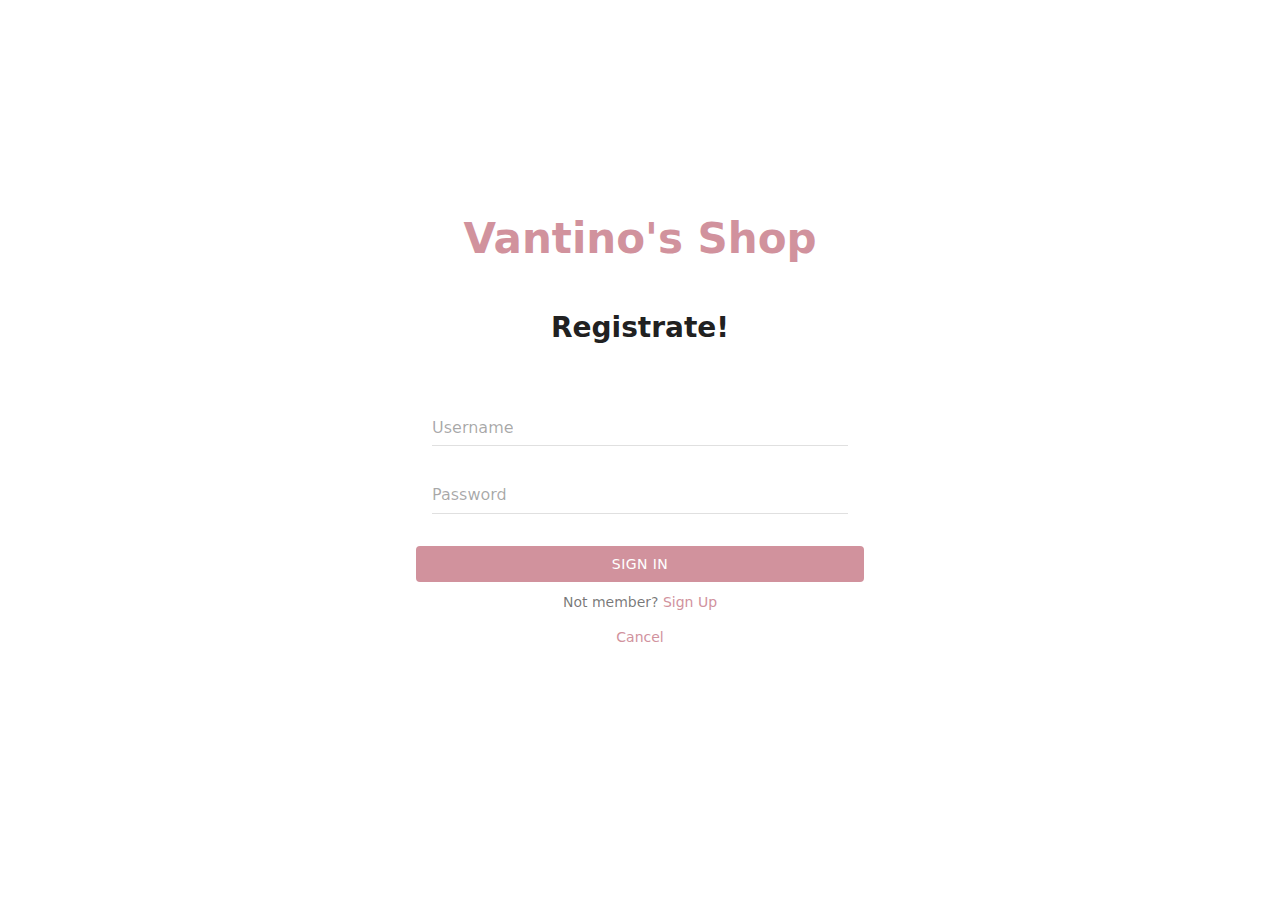
==== commit cb0016bb: "dasdasdsa final" ====
--- a/index.html
+++ b/index.html
@@ -36,7 +36,7 @@
 								
 				<h2 class="block-title">Menu</h2>
 				
-                <!-- CATEGORIAS -->
+                
 				<div class="list accordion-list" style="margin-bottom: 0;">
 					<ul>
 						<li class="accordion-item" ><a href="#" class="item-content item-link" >
@@ -127,7 +127,7 @@
 					  </a>
 					</li>
 					<li>
-					  <a href="/home/" class="item-link item-content">
+					  <a href="/perfil/" class="item-link item-content">
 						<div class="item-media"><i class="material-icons" style="color: rgb(209, 146, 157);">person_pin</i></div>
 						<div class="item-inner">
 							<div class="item-title-row">
@@ -141,10 +141,8 @@
 								
 			
 			</section>
-        
 			<section data-name="home" class="page">
 
-			  <!-- Top Navbar -->
 			  <nav class="navbar">
 				<div class="navbar-bg"></div>
 				<div class="navbar-inner" style="background-color: rgb(209, 146, 157);">
@@ -154,7 +152,6 @@
 					</div>
 				</div>
 			  </nav>
-
 
 			  <section class="page-content" style="background-color: rgb(233, 231, 231);">
                 <div class="block">
@@ -177,27 +174,67 @@
                         </div>
                 </div>
 
-                <div class="block-title">Styled Cards</div>
+                <div class="block-title">Ropa de Mujer</div>
                 <div class="card demo-card-header-pic">
-                  <div style="background-image:url(./img/RopaMujer/Camisa/10f7087f4c95cf14f232981d6c8e53c7.jpg); "
-                    class="card-header align-items-flex-end">Journey To Mountains</div>
+                    <img src="./img/RopaMujer/Camisa/fae423fce07eace0d16be958843c876c06253c1f_original.jpg" class="img-fluid">
+                  <div class="card-header align-items-flex-end">
+                    Chaleco tipo sueter</div>
                   <div class="card-content card-content-padding">
                     <p>Quisque eget vestibulum nulla. Quisque quis dui quis ex ultricies efficitur vitae non felis. Phasellus
                       quis nibh hendrerit...</p>
+                      <br>
+                      <div class="precio">
+                        Desde <b>$27.00</b>
+                    </div>
                   </div>
-                  <div class="card-footer"><a href="#" class="link">Like</a><a href="#" class="link">Read more</a></div>
-                </div>
-
+                  <div class="card-footer">
+                    <button class="button"><a style="font-size: 20px; color:rgb(209, 146, 157)" href="/info-camisa/">+</a></button>
+                </div>
+                </div>
+
+                <div class="block-title">Ropa de Hombre</div>
+                <div class="card demo-card-header-pic">
+                    <img src="./img/RopaHombre/Camisa/76934457_2430540967266492_1518918671743844352_n.jpg" class="img-fluid">
+                  <div class="card-header align-items-flex-end">
+                    Pantalones de todos los estilos</div>
+                  <div class="card-content card-content-padding">
+                    <p>Quisque eget vestibulum nulla. Quisque quis dui quis ex ultricies efficitur vitae non felis. Phasellus
+                      quis nibh hendrerit...</p>
+                      <br>
+                      <div class="precio">
+                        Desde <b>$18.50</b>
+                    </div>
+                  </div>
+                  <div class="card-footer">
+                    <button class="button"><a style="font-size: 20px; color:rgb(209, 146, 157)" href="/info-camisa/">+</a></button>
+                </div>
+                </div>
+
+                <div class="block-title">Ropa de Niños</div>
+                <div class="card demo-card-header-pic">
+                    <img src="./img/RopaNino/Conjunto/home-otono-2022-4.jpg" class="img-fluid">
+                  <div class="card-header align-items-flex-end">
+                    Pantalones de todos los estilos</div>
+                  <div class="card-content card-content-padding">
+                    <p>Quisque eget vestibulum nulla. Quisque quis dui quis ex ultricies efficitur vitae non felis. Phasellus
+                      quis nibh hendrerit...</p>
+                      <br>
+                      <div class="precio">
+                        Desde <b>$30.00</b>
+                    </div>
+                  </div>
+                  <div class="card-footer">
+                        <button class="button"><a style="font-size: 20px; color:rgb(209, 146, 157)" href="/info-camisa/">+</a></button>
+                  </div>
+                </div>
                 
-
-
-                </div>
+            
+            </div>
                     
                
 			  </section>
 
 			</section>
-
 			<nav class="toolbar toolbar-bottom tabbar tabbar-labels" style="background-color: rgb(209, 146, 157);">
 			  <div class="toolbar-inner">
 				<a class="tab-link">
@@ -208,22 +245,19 @@
 					<i class="material-icons">inventory</i>
 					Productos
 				</a>
-				<a class="tab-link">
+				<a class="tab-link" href="/perfil/">
 					<i class="material-icons">person_pin</i>
 					Profile
 				</a>
 			  </div>
 			</nav>
-			
-
-            <!--- 
 			<section id="login" class="login-screen modal-in">
 				<div class="view">
 					<section class="page">
 						<div class="page-content login-screen-content">
 							<div class="login-screen-title">
-								<h2>Are You Member?</h2>
-								<h4>Sign in to Continue</h4>
+								<h2 style="color: rgb(209, 146, 157);">Vantino's Shop</h2>
+								<h4>Registrate!</h4>
 							</div>
 							<div class="block">
 							
@@ -250,26 +284,22 @@
 								  </div>
 								  <div class="list">
 									<ul>
-									  <li><a href="#" class="button button-fill" id="btnLogin">Sign In</a></li>
+									  <li><a href="#" class="button button-fill" id="btnLogin" style="background-color: rgb(209, 146, 157);">Sign In</a></li>
 									</ul>
 									<div class="block-footer">
-									  <p>Not member? <a href="/sign-up/" class="link">Sign Up</a></p>
-									  <p><a href="#" class="login-screen-close">Cancel</a></p>
+									  <p>Not member? <a href="/sign-up/" class="link" style="color: rgb(209, 146, 157);">Sign Up</a></p>
+									  <p><a href="#" class="login-screen-close" style="color: rgb(209, 146, 157);">Cancel</a></p>
 									</div>
 								  </div>
 								</form>
 								
-							</div>-->
+							</div>
 						
-                        </div><!-- /page-content -->
-					</section><!-- /page -->
-				</div><!-- /view -->
+                        </div>
+					</section>
+				</div>
 			</section>
-
-
-
-            
-		</div> 
+		</div>
 	</div>
 
     <script src="js/framework7.bundle.min.js"></script>
